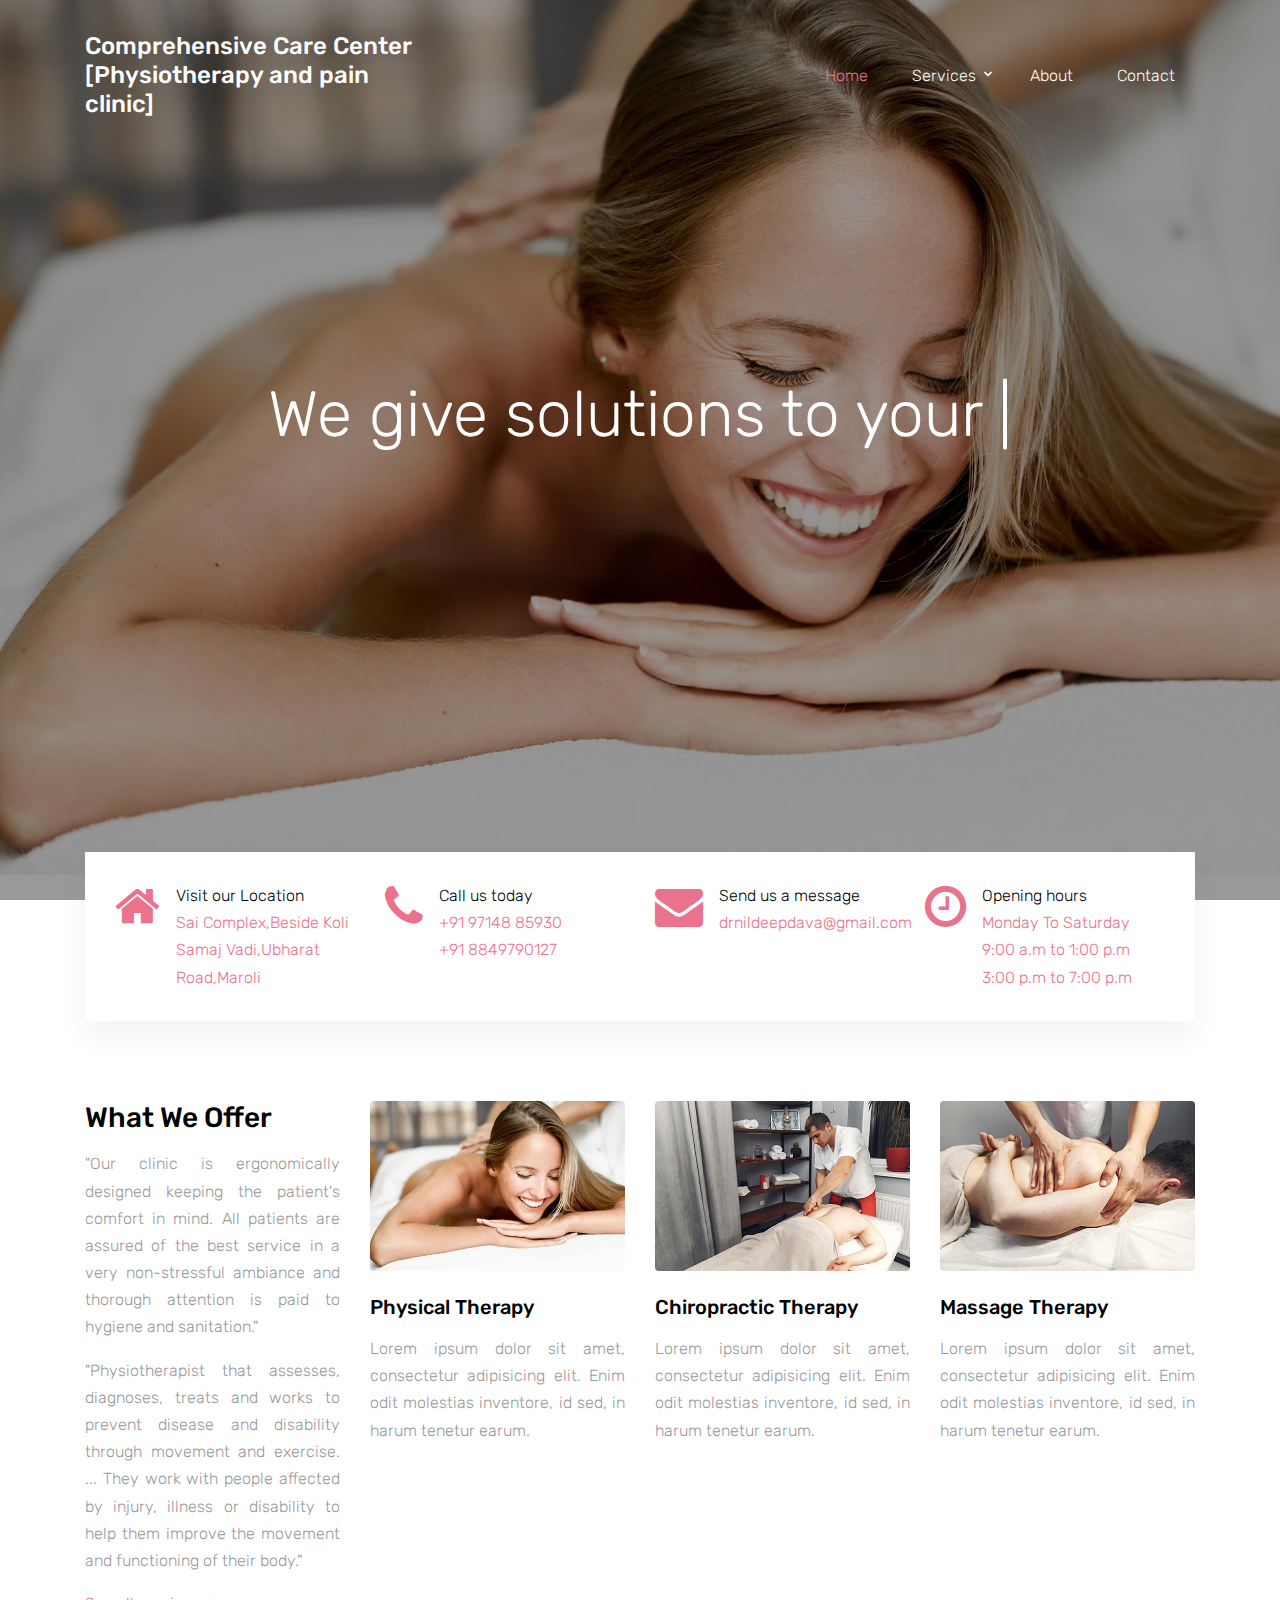
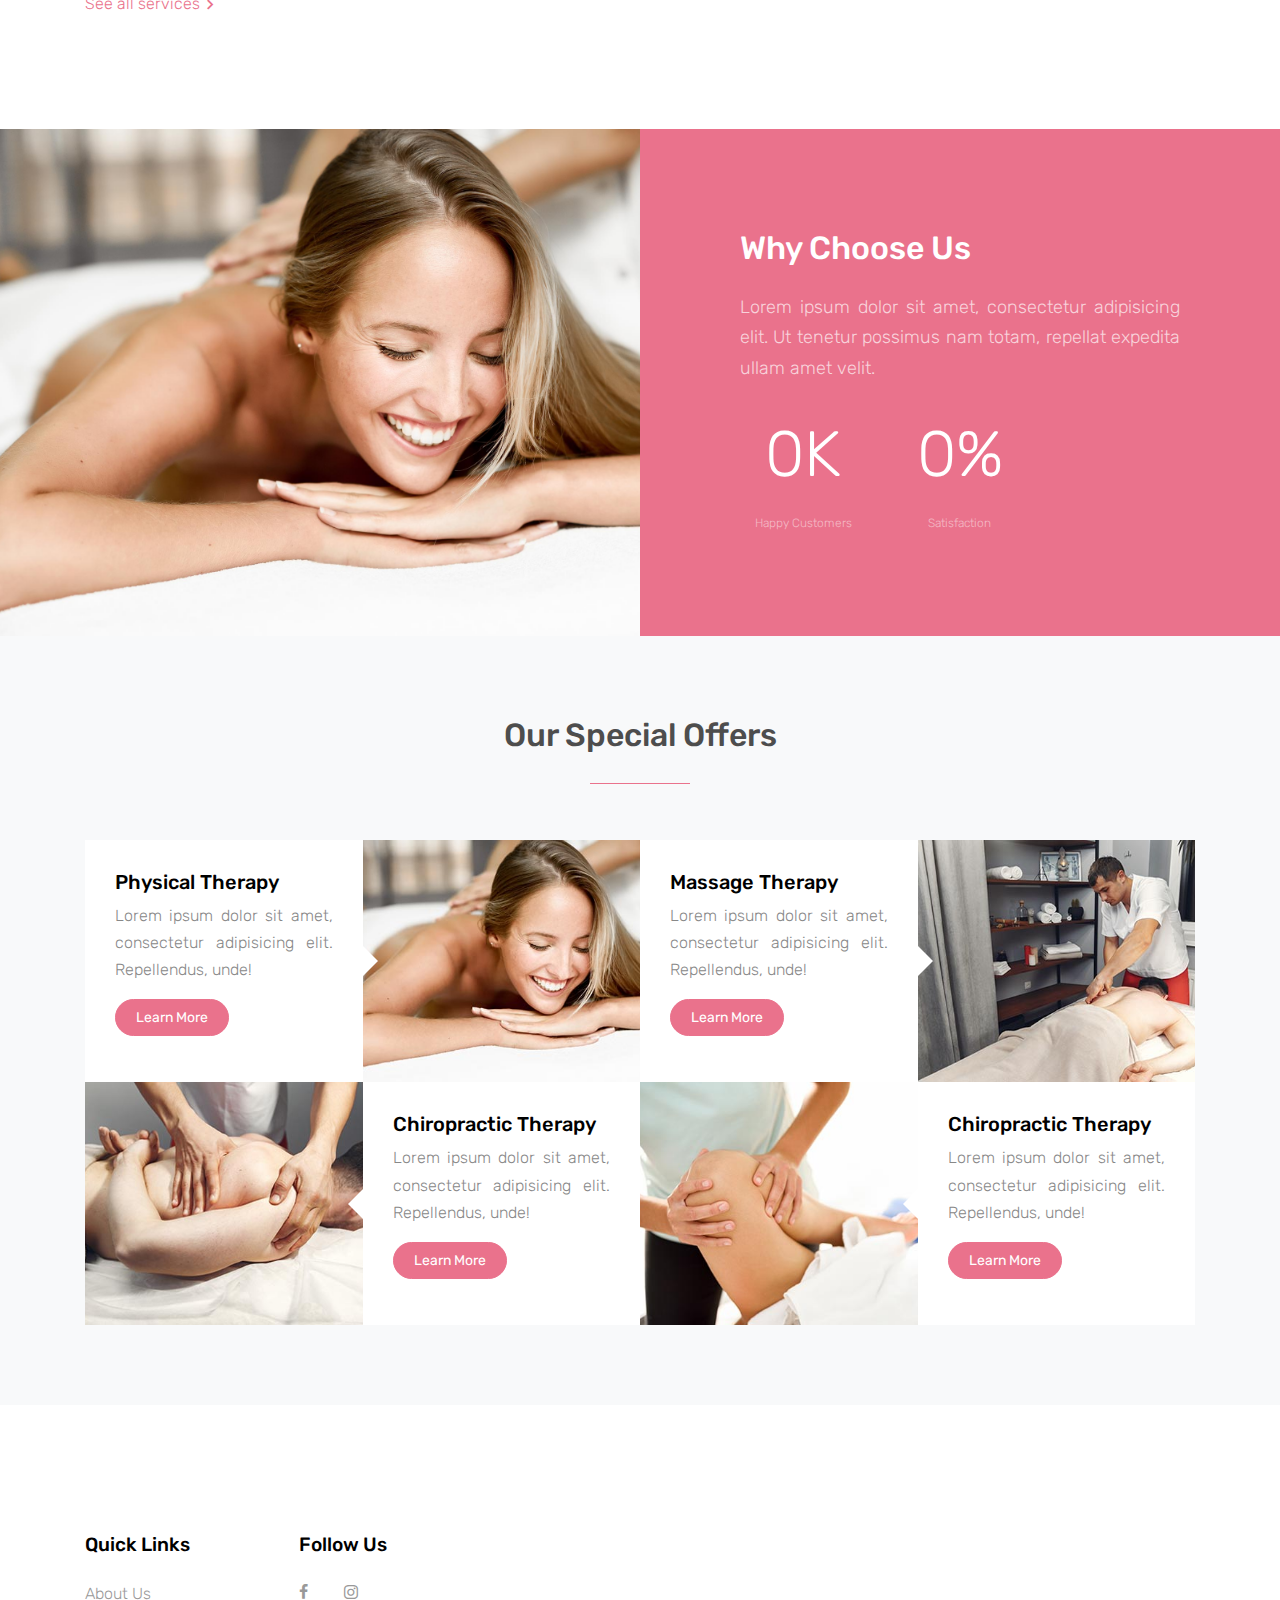
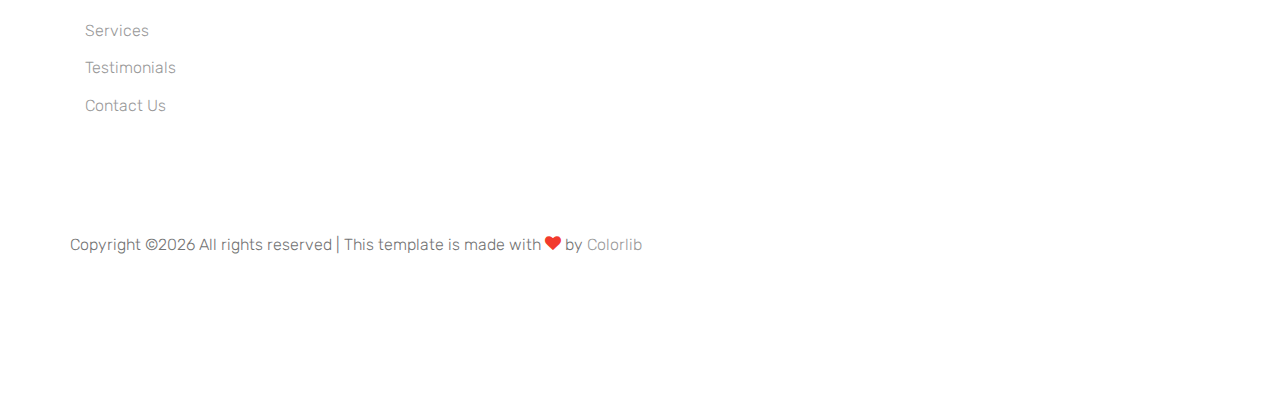
==== index.html @ fd0f9dcb "addcode" ====
<!DOCTYPE html>
<html lang="en">
  <head>
    <title>Comprehensive Care Center</title>
    <meta charset="utf-8">
    <meta name="viewport" content="width=device-width, initial-scale=1, shrink-to-fit=no">
  

    <link href="https://fonts.googleapis.com/css?family=Rubik:400,700" rel="stylesheet">

    <link rel="stylesheet" href="fonts/icomoon/style.css">

    <link rel="stylesheet" href="css/bootstrap.min.css">
    <link rel="stylesheet" href="css/magnific-popup.css">
    <link rel="stylesheet" href="css/jquery-ui.css">
    <link rel="stylesheet" href="css/owl.carousel.min.css">
    <link rel="stylesheet" href="css/owl.theme.default.min.css">

    <link rel="stylesheet" href="css/bootstrap-datepicker.css">

    <link rel="stylesheet" href="fonts/flaticon/font/flaticon.css">

    <link rel="stylesheet" href="css/aos.css">
    <link rel="stylesheet" href="css/rangeslider.css">

    <link rel="stylesheet" href="css/style.css">
    
  </head>
  <body>
  
  <div class="site-wrap">

    <div class="site-mobile-menu">
      <div class="site-mobile-menu-header">
        <div class="site-mobile-menu-close mt-3">
          <span class="icon-close2 js-menu-toggle"></span>
        </div>
      </div>
      <div class="site-mobile-menu-body"></div>
    </div>
    
    <header class="site-navbar" role="banner">

      <div class="container">
    
        <div class="row align-items-center">
          
          <div class="col-11 col-xl-4">

            <h1 class="mb-0 site-logo"> <a href="index.html" class="text-white mb-0" >Comprehensive Care Center [Physiotherapy and pain clinic]</a></h1>
          </div>
          <div class="col-12 col-md-8 d-none d-xl-block">
            <nav class="site-navigation position-relative text-right" role="navigation">

              <ul class="site-menu js-clone-nav mr-auto d-none d-lg-block">
                <li class="active"><a href="index.html"><span>Home</span></a></li>
                <li class="has-children">
                  <a href="services.html"><span>Services</span></a>
                  <ul class="dropdown arrow-top">
                    <li><a href="#">Physical Therapy</a></li>
                    <li><a href="#">Massage Therapy</a></li>
                    <li><a href="#">Chiropractic Therapy</a></li>
                    <li class="has-children">
                      <a href="#">Dropdown</a>
                      <ul class="dropdown">
                        <li><a href="#">Physical Therapy</a></li>
                        <li><a href="#">Massage Therapy</a></li>
                        <li><a href="#">Chiropractic Therapy</a></li>
                      </ul>
                    </li>
                  </ul>
                </li>
                <li><a href="about.html"><span>About</span></a></li>
                <li><a href="contact.html"><span>Contact</span></a></li>
              </ul>
            </nav>
          </div>


          <div class="d-inline-block d-xl-none ml-md-0 mr-auto py-3" style="position: relative; top: 3px;"><a href="#" class="site-menu-toggle js-menu-toggle text-white"><span class="icon-menu h3"></span></a></div>

          </div>

        </div>
      </div>
      
    </header>



  

<div class="site-blocks-cover overlay" style="background-image: url(images/hero_bg_1.jpg);" data-aos="fade" data-stellar-background-ratio="0.5">
      <div class="container">
        <div class="row align-items-center justify-content-center text-center">

          <div class="col-md-10">
            
            <div class="row justify-content-center mb-4">
              <div class="col-md-10 text-center">
                <h1 data-aos="fade-up" class="mb-5">We give solutions to your <span class="typed-words"></span></h1>
              </div>
            </div>

          </div>
        </div>
      </div>
    </div>  



    <div class="block-quick-info-2">
      <div class="container">
        <div class="block-quick-info-2-inner">
          <div class="row">
            <div class="col-sm-6 col-md-6 col-lg-3 mb-3 mb-lg-0">
              <div class="d-flex quick-info-2">
                <span class="icon icon-home mr-3"></span>
                <div class="text">
                  <strong class="d-block heading">Visit our Location</strong>
                 <span class="excerpt"><a href="https://www.google.com/maps/@21.0254006,72.8778471,17.97z">Sai Complex,Beside Koli Samaj Vadi,Ubharat Road,Maroli</a></span>
                </div>
              </div>
            </div>
            <div class="col-sm-6 col-md-6 col-lg-3 mb-3 mb-lg-0">
              <div class="d-flex quick-info-2">
                <span class="icon icon-phone mr-3"></span>
                <div class="text">
                  <strong class="d-block heading">Call us today</strong>
                  <span class="excerpt"><a href="#">+91 97148 85930</a></span><br/>
                  <span class="excerpt"><a href="#">+91 8849790127</a></span>
                </div>
              </div>
            </div>
            <div class="col-sm-6 col-md-6 col-lg-3 mb-3 mb-lg-0">
              <div class="d-flex quick-info-2">
                <span class="icon icon-envelope mr-3"></span>
                <div class="text">
                  <strong class="d-block heading">Send us a message</strong>
                  <span class="excerpt"><a href="#">drnildeepdava@gmail.com</a></span>
                  
                </div>
              </div>
            </div>
            <div class="col-sm-6 col-md-6 col-lg-3 mb-3 mb-lg-0">
              <div class="d-flex quick-info-2">
                <span class="icon icon-clock-o mr-3"></span>
                <div class="text">
                  <strong class="d-block heading">Opening hours</strong>
                  <div class="time_text" style="color:#ea728c">
                  <span>Monday To Saturday </span><br/>
                    <span>9:00 a.m to 1:00 p.m </span><br/>
                       <span >3:00 p.m to 7:00 p.m </span><br/>
                          </div>
                </div>
              </div>
            </div>
          </div>
        </div>
      </div>
    </div>

    <div class="block-services-1 py-5">
      <div class="container">
        <div class="row">
          <div class="mb-4 mb-lg-0 col-sm-6 col-md-6 col-lg-3">
            <h3 class="mb-3">What We Offer</h3>
            <p>"Our clinic is ergonomically designed keeping the patient's comfort in mind. All patients are assured of the best service in a very non-stressful ambiance and thorough attention is paid to hygiene and sanitation."</p>
           <p>"Physiotherapist that assesses, diagnoses, treats and works to prevent disease and disability through movement and exercise. ... They work with people affected by injury, illness or disability to help them improve the movement and functioning of their body."</p>
            <p><a href="services.html" class="d-inline-flex align-items-center block-service-1-more"><span>See all services</span> <span class="icon-keyboard_arrow_right icon"></span></a></p>
          </div>
          <div class="mb-4 mb-lg-0 col-sm-6 col-md-6 col-lg-3">
            <div class="block-service-1-card">
              <a href="#" class="thumbnail-link d-block mb-4"><img src="images/img_1.jpg" alt="Image" class="img-fluid"></a>
              <h3 class="block-service-1-heading mb-3">Physical Therapy</h3>
              <div class="block-service-1-excerpt"><p>Lorem ipsum dolor sit amet, consectetur adipisicing elit. Enim odit molestias inventore, id sed, in harum tenetur earum.</p></div>
              </div>
          </div>
          <div class="mb-4 mb-lg-0 col-sm-6 col-md-6 col-lg-3">
            <div class="block-service-1-card">
              <a href="#" class="thumbnail-link d-block mb-4"><img src="images/img_2.jpg" alt="Image" class="img-fluid"></a>
              <h3 class="block-service-1-heading mb-3">Chiropractic Therapy</h3>
              <div class="block-service-1-excerpt"><p>Lorem ipsum dolor sit amet, consectetur adipisicing elit. Enim odit molestias inventore, id sed, in harum tenetur earum.</p></div>
                  </div>
          </div>
          <div class="mb-4 mb-lg-0 col-sm-6 col-md-6 col-lg-3">
            <div class="block-service-1-card">
              <a href="#" class="thumbnail-link d-block mb-4"><img src="images/img_3.jpg" alt="Image" class="img-fluid"></a>
              <h3 class="block-service-1-heading mb-3">Massage Therapy</h3>
              <div class="block-service-1-excerpt"><p>Lorem ipsum dolor sit amet, consectetur adipisicing elit. Enim odit molestias inventore, id sed, in harum tenetur earum.</p></div>
               </div>
          </div>
          </div>      
         </div>
      </div>
    </div>

    <div class="block-half-content-1 d-block d-lg-flex mt-5">
      <div class="block-half-content-img" style="background-image: url('images/hero_bg_1.jpg')">
        
      </div>
      <div class="block-half-content-text bg-primary">
        <div class="block-half-content-text-inner">
          <h2 class="block-half-content-heading mb-4">Why Choose Us</h2>
          <div class="block-half-content-excerpt">
          <p class="lead">Lorem ipsum dolor sit amet, consectetur adipisicing elit. Ut tenetur possimus nam totam, repellat expedita ullam amet velit.</p>
          </div>
        </div>

        <div class="block-counter-1 section-counter">
          <div class="row">
            <div class="col-sm-4">
              <div class="counter">
                <div class="number-wrap">
                  <span class="block-counter-1-number" data-number="3">0</span><span class="append">K</span>
                </div>
                <span class="block-counter-1-caption">Happy Customers</span>
              </div>
            </div>

            <div class="col-sm-4">
              <div class="counter">
                <div class="number-wrap">
                  <span class="block-counter-1-number" data-number="100">0</span><span class="append">%</span>
                </div>
                <span class="block-counter-1-caption">Satisfaction</span>
              </div>
            </div>
          </div>
        </div>
      </div>
    </div>

    <div class="site-section bg-light">
      <div class="container">
        <div class="row mb-5">
          <div class="col-md-12 text-center">
            <h2 class="site-section-heading text-center font-secondary">Our Special Offers</h2>
          </div>
        </div>
      </div>
      <div class="container">
        <div class="d-block d-lg-flex">
          <div class="half-wrap d-block d-md-flex">
            <div class="half bg-white d-block d-md-flex arrow-right">
              <div class="text">
                <h2>Physical Therapy</h2>
                <p>Lorem ipsum dolor sit amet, consectetur adipisicing elit. Repellendus, unde!</p>
                <p><a href="course-details.html" class="btn btn-primary btn-sm btn-pill">Learn More</a></p>
              </div>
            </div>
            <div class="half bg-img img" style="background-image: url('images/img_1.jpg');"></div>
          </div>
          <div class="half-wrap d-block d-md-flex">
            <div class="half bg-white d-block d-md-flex arrow-right">
              <div class="text">
                <h2>Massage Therapy</h2>
                <p>Lorem ipsum dolor sit amet, consectetur adipisicing elit. Repellendus, unde!</p>
                <p><a href="course-details.html" class="btn btn-primary btn-sm btn-pill">Learn More</a></p>
              </div>
            </div>
            <div class="half bg-img img" style="background-image: url('images/img_2.jpg');"></div>
          </div>
        </div>

        <div class="d-block d-lg-flex">
            <div class="half-wrap d-block d-md-flex">
              <div class="half bg-white d-block d-md-flex arrow-left order-md-2">
                <div class="text">
                  <h2>Chiropractic Therapy</h2>
                  <p>Lorem ipsum dolor sit amet, consectetur adipisicing elit. Repellendus, unde!</p>
                  <p><a href="course-details.html" class="btn btn-primary btn-sm btn-pill">Learn More</a></p>
                </div>
              </div>
              <div class="half bg-img img" style="background-image: url('images/img_3.jpg');"></div>
            </div>
            <div class="half-wrap d-block d-md-flex">
              <div class="half bg-white  d-block d-md-flex arrow-left order-md-2">
                <div class="text">
                  <h2>Chiropractic Therapy</h2>
                  <p>Lorem ipsum dolor sit amet, consectetur adipisicing elit. Repellendus, unde!</p>
                  <p><a href="course-details.html" class="btn btn-primary btn-sm btn-pill">Learn More</a></p>
                </div>
              </div>
              <div class="half bg-img img" style="background-image: url('images/img_4.jpg');"></div>
            </div>
          </div>
      </div>
    </div>

   
          
    
    <footer class="site-footer">
      <div class="container">
        <div class="row">
          <div class="col-md-9">
            <div class="row">
              <div class="col-md-6 mb-5 mb-lg-0 col-lg-3">
                <h2 class="footer-heading mb-4">Quick Links</h2>
                <ul class="list-unstyled">
                
                  <li><a href="#">About Us</a></li>
                  <li><a href="#">Services</a></li>
                  <li><a href="#">Testimonials</a></li>
                  <li><a href="#">Contact Us</a></li>
                </ul>
              </div>
      
              <div class="col-md-6 mb-5 mb-lg-0 col-lg-3">
                <h2 class="footer-heading mb-4">Follow Us</h2>
                <a href="https://www.facebook.com/nil.dava.7" class="pl-0 pr-3"><span class="icon-facebook"></span></a>        
                <a href="https://www.instagram.com/physiotherapy_and_painclinic/?igshid=NDRkN2NkYzU=" class="pl-3 pr-3"><span class="icon-instagram"></span></a>
              </div>
            </div>
          </div>
  
        <div class="row pt-5 mt-5">
          <div class="col-12 text-md-center text-left">
            <p>
            <!-- Link back to Colorlib can't be removed. Template is licensed under CC BY 3.0. -->
            Copyright &copy;<script>document.write(new Date().getFullYear());</script> All rights reserved | This template is made with <i class="icon-heart text-danger" aria-hidden="true"></i> by <a href="https://colorlib.com" target="_blank" >Colorlib</a>
            <!-- Link back to Colorlib can't be removed. Template is licensed under CC BY 3.0. -->
            </p>
          </div>
        </div>
      </div>
    </footer>
  </div>

  <script src="js/jquery-3.3.1.min.js"></script>
  <script src="js/jquery-migrate-3.0.1.min.js"></script>
  <script src="js/jquery-ui.js"></script>
  <script src="js/popper.min.js"></script>
  <script src="js/bootstrap.min.js"></script>
  <script src="js/owl.carousel.min.js"></script>
  <script src="js/jquery.stellar.min.js"></script>
  <script src="js/jquery.countdown.min.js"></script>
  <script src="js/jquery.magnific-popup.min.js"></script>
  <script src="js/jquery.animateNumber.min.js"></script>
  <script src="js/jquery.waypoints.min.js"></script>

  <script src="js/bootstrap-datepicker.min.js"></script>
  <script src="js/aos.js"></script>
  <script src="js/rangeslider.min.js"></script>
  

  <script src="js/typed.js"></script>
            <script>
            var typed = new Typed('.typed-words', {
            strings: ["pain"," stress"," fatigue"],
            typeSpeed: 80,
            backSpeed: 80,
            backDelay: 4000,
            startDelay: 1000,
            loop: true,
            showCursor: true
            });
            </script>

  <script src="js/main.js"></script>
  
  </body>
</html>
---- fonts/icomoon/style.css ----
@font-face {
  font-family: 'icomoon';
  src:  url('fonts/icomoon.eot?10si43');
  src:  url('fonts/icomoon.eot?10si43#iefix') format('embedded-opentype'),
    url('fonts/icomoon.ttf?10si43') format('truetype'),
    url('fonts/icomoon.woff?10si43') format('woff'),
    url('fonts/icomoon.svg?10si43#icomoon') format('svg');
  font-weight: normal;
  font-style: normal;
}

[class^="icon-"], [class*=" icon-"] {
  /* use !important to prevent issues with browser extensions that change fonts */
  font-family: 'icomoon' !important;
  speak: none;
  font-style: normal;
  font-weight: normal;
  font-variant: normal;
  text-transform: none;
  line-height: 1;

  /* Better Font Rendering =========== */
  -webkit-font-smoothing: antialiased;
  -moz-osx-font-smoothing: grayscale;
}

.icon-asterisk:before {
  content: "\f069";
}
.icon-plus:before {
  content: "\f067";
}
.icon-question:before {
  content: "\f128";
}
.icon-minus:before {
  content: "\f068";
}
.icon-glass:before {
  content: "\f000";
}
.icon-music:before {
  content: "\f001";
}
.icon-search:before {
  content: "\f002";
}
.icon-envelope-o:before {
  content: "\f003";
}
.icon-heart:before {
  content: "\f004";
}
.icon-star:before {
  content: "\f005";
}
.icon-star-o:before {
  content: "\f006";
}
.icon-user:before {
  content: "\f007";
}
.icon-film:before {
  content: "\f008";
}
.icon-th-large:before {
  content: "\f009";
}
.icon-th:before {
  content: "\f00a";
}
.icon-th-list:before {
  content: "\f00b";
}
.icon-check:before {
  content: "\f00c";
}
.icon-close:before {
  content: "\f00d";
}
.icon-remove:before {
  content: "\f00d";
}
.icon-times:before {
  content: "\f00d";
}
.icon-search-plus:before {
  content: "\f00e";
}
.icon-search-minus:before {
  content: "\f010";
}
.icon-power-off:before {
  content: "\f011";
}
.icon-signal:before {
  content: "\f012";
}
.icon-cog:before {
  content: "\f013";
}
.icon-gear:before {
  content: "\f013";
}
.icon-trash-o:before {
  content: "\f014";
}
.icon-home:before {
  content: "\f015";
}
.icon-file-o:before {
  content: "\f016";
}
.icon-clock-o:before {
  content: "\f017";
}
.icon-road:before {
  content: "\f018";
}
.icon-download:before {
  content: "\f019";
}
.icon-arrow-circle-o-down:before {
  content: "\f01a";
}
.icon-arrow-circle-o-up:before {
  content: "\f01b";
}
.icon-inbox:before {
  content: "\f01c";
}
.icon-play-circle-o:before {
  content: "\f01d";
}
.icon-repeat:before {
  content: "\f01e";
}
.icon-rotate-right:before {
  content: "\f01e";
}
.icon-refresh:before {
  content: "\f021";
}
.icon-list-alt:before {
  content: "\f022";
}
.icon-lock:before {
  content: "\f023";
}
.icon-flag:before {
  content: "\f024";
}
.icon-headphones:before {
  content: "\f025";
}
.icon-volume-off:before {
  content: "\f026";
}
.icon-volume-down:before {
  content: "\f027";
}
.icon-volume-up:before {
  content: "\f028";
}
.icon-qrcode:before {
  content: "\f029";
}
.icon-barcode:before {
  content: "\f02a";
}
.icon-tag:before {
  content: "\f02b";
}
.icon-tags:before {
  content: "\f02c";
}
.icon-book:before {
  content: "\f02d";
}
.icon-bookmark:before {
  content: "\f02e";
}
.icon-print:before {
  content: "\f02f";
}
.icon-camera:before {
  content: "\f030";
}
.icon-font:before {
  content: "\f031";
}
.icon-bold:before {
  content: "\f032";
}
.icon-italic:before {
  content: "\f033";
}
.icon-text-height:before {
  content: "\f034";
}
.icon-text-width:before {
  content: "\f035";
}
.icon-align-left:before {
  content: "\f036";
}
.icon-align-center:before {
  content: "\f037";
}
.icon-align-right:before {
  content: "\f038";
}
.icon-align-justify:before {
  content: "\f039";
}
.icon-list:before {
  content: "\f03a";
}
.icon-dedent:before {
  content: "\f03b";
}
.icon-outdent:before {
  content: "\f03b";
}
.icon-indent:before {
  content: "\f03c";
}
.icon-video-camera:before {
  content: "\f03d";
}
.icon-image:before {
  content: "\f03e";
}
.icon-photo:before {
  content: "\f03e";
}
.icon-picture-o:before {
  content: "\f03e";
}
.icon-pencil:before {
  content: "\f040";
}
.icon-map-marker:before {
  content: "\f041";
}
.icon-adjust:before {
  content: "\f042";
}
.icon-tint:before {
  content: "\f043";
}
.icon-edit:before {
  content: "\f044";
}
.icon-pencil-square-o:before {
  content: "\f044";
}
.icon-share-square-o:before {
  content: "\f045";
}
.icon-check-square-o:before {
  content: "\f046";
}
.icon-arrows:before {
  content: "\f047";
}
.icon-step-backward:before {
  content: "\f048";
}
.icon-fast-backward:before {
  content: "\f049";
}
.icon-backward:before {
  content: "\f04a";
}
.icon-play:before {
  content: "\f04b";
}
.icon-pause:before {
  content: "\f04c";
}
.icon-stop:before {
  content: "\f04d";
}
.icon-forward:before {
  content: "\f04e";
}
.icon-fast-forward:before {
  content: "\f050";
}
.icon-step-forward:before {
  content: "\f051";
}
.icon-eject:before {
  content: "\f052";
}
.icon-chevron-left:before {
  content: "\f053";
}
.icon-chevron-right:before {
  content: "\f054";
}
.icon-plus-circle:before {
  content: "\f055";
}
.icon-minus-circle:before {
  content: "\f056";
}
.icon-times-circle:before {
  content: "\f057";
}
.icon-check-circle:before {
  content: "\f058";
}
.icon-question-circle:before {
  content: "\f059";
}
.icon-info-circle:before {
  content: "\f05a";
}
.icon-crosshairs:before {
  content: "\f05b";
}
.icon-times-circle-o:before {
  content: "\f05c";
}
.icon-check-circle-o:before {
  content: "\f05d";
}
.icon-ban:before {
  content: "\f05e";
}
.icon-arrow-left:before {
  content: "\f060";
}
.icon-arrow-right:before {
  content: "\f061";
}
.icon-arrow-up:before {
  content: "\f062";
}
.icon-arrow-down:before {
  content: "\f063";
}
.icon-mail-forward:before {
  content: "\f064";
}
.icon-share:before {
  content: "\f064";
}
.icon-expand:before {
  content: "\f065";
}
.icon-compress:before {
  content: "\f066";
}
.icon-exclamation-circle:before {
  content: "\f06a";
}
.icon-gift:before {
  content: "\f06b";
}
.icon-leaf:before {
  content: "\f06c";
}
.icon-fire:before {
  content: "\f06d";
}
.icon-eye:before {
  content: "\f06e";
}
.icon-eye-slash:before {
  content: "\f070";
}
.icon-exclamation-triangle:before {
  content: "\f071";
}
.icon-warning:before {
  content: "\f071";
}
.icon-plane:before {
  content: "\f072";
}
.icon-calendar:before {
  content: "\f073";
}
.icon-random:before {
  content: "\f074";
}
.icon-comment:before {
  content: "\f075";
}
.icon-magnet:before {
  content: "\f076";
}
.icon-chevron-up:before {
  content: "\f077";
}
.icon-chevron-down:before {
  content: "\f078";
}
.icon-retweet:before {
  content: "\f079";
}
.icon-shopping-cart:before {
  content: "\f07a";
}
.icon-folder:before {
  content: "\f07b";
}
.icon-folder-open:before {
  content: "\f07c";
}
.icon-arrows-v:before {
  content: "\f07d";
}
.icon-arrows-h:before {
  content: "\f07e";
}
.icon-bar-chart:before {
  content: "\f080";
}
.icon-bar-chart-o:before {
  content: "\f080";
}
.icon-twitter-square:before {
  content: "\f081";
}
.icon-facebook-square:before {
  content: "\f082";
}
.icon-camera-retro:before {
  content: "\f083";
}
.icon-key:before {
  content: "\f084";
}
.icon-cogs:before {
  content: "\f085";
}
.icon-gears:before {
  content: "\f085";
}
.icon-comments:before {
  content: "\f086";
}
.icon-thumbs-o-up:before {
  content: "\f087";
}
.icon-thumbs-o-down:before {
  content: "\f088";
}
.icon-star-half:before {
  content: "\f089";
}
.icon-heart-o:before {
  content: "\f08a";
}
.icon-sign-out:before {
  content: "\f08b";
}
.icon-linkedin-square:before {
  content: "\f08c";
}
.icon-thumb-tack:before {
  content: "\f08d";
}
.icon-external-link:before {
  content: "\f08e";
}
.icon-sign-in:before {
  content: "\f090";
}
.icon-trophy:before {
  content: "\f091";
}
.icon-github-square:before {
  content: "\f092";
}
.icon-upload:before {
  content: "\f093";
}
.icon-lemon-o:before {
  content: "\f094";
}
.icon-phone:before {
  content: "\f095";
}
.icon-square-o:before {
  content: "\f096";
}
.icon-bookmark-o:before {
  content: "\f097";
}
.icon-phone-square:before {
  content: "\f098";
}
.icon-twitter:before {
  content: "\f099";
}
.icon-facebook:before {
  content: "\f09a";
}
.icon-facebook-f:before {
  content: "\f09a";
}
.icon-github:before {
  content: "\f09b";
}
.icon-unlock:before {
  content: "\f09c";
}
.icon-credit-card:before {
  content: "\f09d";
}
.icon-feed:before {
  content: "\f09e";
}
.icon-rss:before {
  content: "\f09e";
}
.icon-hdd-o:before {
  content: "\f0a0";
}
.icon-bullhorn:before {
  content: "\f0a1";
}
.icon-bell-o:before {
  content: "\f0a2";
}
.icon-certificate:before {
  content: "\f0a3";
}
.icon-hand-o-right:before {
  content: "\f0a4";
}
.icon-hand-o-left:before {
  content: "\f0a5";
}
.icon-hand-o-up:before {
  content: "\f0a6";
}
.icon-hand-o-down:before {
  content: "\f0a7";
}
.icon-arrow-circle-left:before {
  content: "\f0a8";
}
.icon-arrow-circle-right:before {
  content: "\f0a9";
}
.icon-arrow-circle-up:before {
  content: "\f0aa";
}
.icon-arrow-circle-down:before {
  content: "\f0ab";
}
.icon-globe:before {
  content: "\f0ac";
}
.icon-wrench:before {
  content: "\f0ad";
}
.icon-tasks:before {
  content: "\f0ae";
}
.icon-filter:before {
  content: "\f0b0";
}
.icon-briefcase:before {
  content: "\f0b1";
}
.icon-arrows-alt:before {
  content: "\f0b2";
}
.icon-group:before {
  content: "\f0c0";
}
.icon-users:before {
  content: "\f0c0";
}
.icon-chain:before {
  content: "\f0c1";
}
.icon-link:before {
  content: "\f0c1";
}
.icon-cloud:before {
  content: "\f0c2";
}
.icon-flask:before {
  content: "\f0c3";
}
.icon-cut:before {
  content: "\f0c4";
}
.icon-scissors:before {
  content: "\f0c4";
}
.icon-copy:before {
  content: "\f0c5";
}
.icon-files-o:before {
  content: "\f0c5";
}
.icon-paperclip:before {
  content: "\f0c6";
}
.icon-floppy-o:before {
  content: "\f0c7";
}
.icon-save:before {
  content: "\f0c7";
}
.icon-square:before {
  content: "\f0c8";
}
.icon-bars:before {
  content: "\f0c9";
}
.icon-navicon:before {
  content: "\f0c9";
}
.icon-reorder:before {
  content: "\f0c9";
}
.icon-list-ul:before {
  content: "\f0ca";
}
.icon-list-ol:before {
  content: "\f0cb";
}
.icon-strikethrough:before {
  content: "\f0cc";
}
.icon-underline:before {
  content: "\f0cd";
}
.icon-table:before {
  content: "\f0ce";
}
.icon-magic:before {
  content: "\f0d0";
}
.icon-truck:before {
  content: "\f0d1";
}
.icon-pinterest:before {
  content: "\f0d2";
}
.icon-pinterest-square:before {
  content: "\f0d3";
}
.icon-google-plus-square:before {
  content: "\f0d4";
}
.icon-google-plus:before {
  content: "\f0d5";
}
.icon-money:before {
  content: "\f0d6";
}
.icon-caret-down:before {
  content: "\f0d7";
}
.icon-caret-up:before {
  content: "\f0d8";
}
.icon-caret-left:before {
  content: "\f0d9";
}
.icon-caret-right:before {
  content: "\f0da";
}
.icon-columns:before {
  content: "\f0db";
}
.icon-sort:before {
  content: "\f0dc";
}
.icon-unsorted:before {
  content: "\f0dc";
}
.icon-sort-desc:before {
  content: "\f0dd";
}
.icon-sort-down:before {
  content: "\f0dd";
}
.icon-sort-asc:before {
  content: "\f0de";
}
.icon-sort-up:before {
  content: "\f0de";
}
.icon-envelope:before {
  content: "\f0e0";
}
.icon-linkedin:before {
  content: "\f0e1";
}
.icon-rotate-left:before {
  content: "\f0e2";
}
.icon-undo:before {
  content: "\f0e2";
}
.icon-gavel:before {
  content: "\f0e3";
}
.icon-legal:before {
  content: "\f0e3";
}
.icon-dashboard:before {
  content: "\f0e4";
}
.icon-tachometer:before {
  content: "\f0e4";
}
.icon-comment-o:before {
  content: "\f0e5";
}
.icon-comments-o:before {
  content: "\f0e6";
}
.icon-bolt:before {
  content: "\f0e7";
}
.icon-flash:before {
  content: "\f0e7";
}
.icon-sitemap:before {
  content: "\f0e8";
}
.icon-umbrella:before {
  content: "\f0e9";
}
.icon-clipboard:before {
  content: "\f0ea";
}
.icon-paste:before {
  content: "\f0ea";
}
.icon-lightbulb-o:before {
  content: "\f0eb";
}
.icon-exchange:before {
  content: "\f0ec";
}
.icon-cloud-download:before {
  content: "\f0ed";
}
.icon-cloud-upload:before {
  content: "\f0ee";
}
.icon-user-md:before {
  content: "\f0f0";
}
.icon-stethoscope:before {
  content: "\f0f1";
}
.icon-suitcase:before {
  content: "\f0f2";
}
.icon-bell:before {
  content: "\f0f3";
}
.icon-coffee:before {
  content: "\f0f4";
}
.icon-cutlery:before {
  content: "\f0f5";
}
.icon-file-text-o:before {
  content: "\f0f6";
}
.icon-building-o:before {
  content: "\f0f7";
}
.icon-hospital-o:before {
  content: "\f0f8";
}
.icon-ambulance:before {
  content: "\f0f9";
}
.icon-medkit:before {
  content: "\f0fa";
}
.icon-fighter-jet:before {
  content: "\f0fb";
}
.icon-beer:before {
  content: "\f0fc";
}
.icon-h-square:before {
  content: "\f0fd";
}
.icon-plus-square:before {
  content: "\f0fe";
}
.icon-angle-double-left:before {
  content: "\f100";
}
.icon-angle-double-right:before {
  content: "\f101";
}
.icon-angle-double-up:before {
  content: "\f102";
}
.icon-angle-double-down:before {
  content: "\f103";
}
.icon-angle-left:before {
  content: "\f104";
}
.icon-angle-right:before {
  content: "\f105";
}
.icon-angle-up:before {
  content: "\f106";
}
.icon-angle-down:before {
  content: "\f107";
}
.icon-desktop:before {
  content: "\f108";
}
.icon-laptop:before {
  content: "\f109";
}
.icon-tablet:before {
  content: "\f10a";
}
.icon-mobile:before {
  content: "\f10b";
}
.icon-mobile-phone:before {
  content: "\f10b";
}
.icon-circle-o:before {
  content: "\f10c";
}
.icon-quote-left:before {
  content: "\f10d";
}
.icon-quote-right:before {
  content: "\f10e";
}
.icon-spinner:before {
  content: "\f110";
}
.icon-circle:before {
  content: "\f111";
}
.icon-mail-reply:before {
  content: "\f112";
}
.icon-reply:before {
  content: "\f112";
}
.icon-github-alt:before {
  content: "\f113";
}
.icon-folder-o:before {
  content: "\f114";
}
.icon-folder-open-o:before {
  content: "\f115";
}
.icon-smile-o:before {
  content: "\f118";
}
.icon-frown-o:before {
  content: "\f119";
}
.icon-meh-o:before {
  content: "\f11a";
}
.icon-gamepad:before {
  content: "\f11b";
}
.icon-keyboard-o:before {
  content: "\f11c";
}
.icon-flag-o:before {
  content: "\f11d";
}
.icon-flag-checkered:before {
  content: "\f11e";
}
.icon-terminal:before {
  content: "\f120";
}
.icon-code:before {
  content: "\f121";
}
.icon-mail-reply-all:before {
  content: "\f122";
}
.icon-reply-all:before {
  content: "\f122";
}
.icon-star-half-empty:before {
  content: "\f123";
}
.icon-star-half-full:before {
  content: "\f123";
}
.icon-star-half-o:before {
  content: "\f123";
}
.icon-location-arrow:before {
  content: "\f124";
}
.icon-crop:before {
  content: "\f125";
}
.icon-code-fork:before {
  content: "\f126";
}
.icon-chain-broken:before {
  content: "\f127";
}
.icon-unlink:before {
  content: "\f127";
}
.icon-info:before {
  content: "\f129";
}
.icon-exclamation:before {
  content: "\f12a";
}
.icon-superscript:before {
  content: "\f12b";
}
.icon-subscript:before {
  content: "\f12c";
}
.icon-eraser:before {
  content: "\f12d";
}
.icon-puzzle-piece:before {
  content: "\f12e";
}
.icon-microphone:before {
  content: "\f130";
}
.icon-microphone-slash:before {
  content: "\f131";
}
.icon-shield:before {
  content: "\f132";
}
.icon-calendar-o:before {
  content: "\f133";
}
.icon-fire-extinguisher:before {
  content: "\f134";
}
.icon-rocket:before {
  content: "\f135";
}
.icon-maxcdn:before {
  content: "\f136";
}
.icon-chevron-circle-left:before {
  content: "\f137";
}
.icon-chevron-circle-right:before {
  content: "\f138";
}
.icon-chevron-circle-up:before {
  content: "\f139";
}
.icon-chevron-circle-down:before {
  content: "\f13a";
}
.icon-html5:before {
  content: "\f13b";
}
.icon-css3:before {
  content: "\f13c";
}
.icon-anchor:before {
  content: "\f13d";
}
.icon-unlock-alt:before {
  content: "\f13e";
}
.icon-bullseye:before {
  content: "\f140";
}
.icon-ellipsis-h:before {
  content: "\f141";
}
.icon-ellipsis-v:before {
  content: "\f142";
}
.icon-rss-square:before {
  content: "\f143";
}
.icon-play-circle:before {
  content: "\f144";
}
.icon-ticket:before {
  content: "\f145";
}
.icon-minus-square:before {
  content: "\f146";
}
.icon-minus-square-o:before {
  content: "\f147";
}
.icon-level-up:before {
  content: "\f148";
}
.icon-level-down:before {
  content: "\f149";
}
.icon-check-square:before {
  content: "\f14a";
}
.icon-pencil-square:before {
  content: "\f14b";
}
.icon-external-link-square:before {
  content: "\f14c";
}
.icon-share-square:before {
  content: "\f14d";
}
.icon-compass:before {
  content: "\f14e";
}
.icon-caret-square-o-down:before {
  content: "\f150";
}
.icon-toggle-down:before {
  content: "\f150";
}
.icon-caret-square-o-up:before {
  content: "\f151";
}
.icon-toggle-up:before {
  content: "\f151";
}
.icon-caret-square-o-right:before {
  content: "\f152";
}
.icon-toggle-right:before {
  content: "\f152";
}
.icon-eur:before {
  content: "\f153";
}
.icon-euro:before {
  content: "\f153";
}
.icon-gbp:before {
  content: "\f154";
}
.icon-dollar:before {
  content: "\f155";
}
.icon-usd:before {
  content: "\f155";
}
.icon-inr:before {
  content: "\f156";
}
.icon-rupee:before {
  content: "\f156";
}
.icon-cny:before {
  content: "\f157";
}
.icon-jpy:before {
  content: "\f157";
}
.icon-rmb:before {
  content: "\f157";
}
.icon-yen:before {
  content: "\f157";
}
.icon-rouble:before {
  content: "\f158";
}
.icon-rub:before {
  content: "\f158";
}
.icon-ruble:before {
  content: "\f158";
}
.icon-krw:before {
  content: "\f159";
}
.icon-won:before {
  content: "\f159";
}
.icon-bitcoin:before {
  content: "\f15a";
}
.icon-btc:before {
  content: "\f15a";
}
.icon-file:before {
  content: "\f15b";
}
.icon-file-text:before {
  content: "\f15c";
}
.icon-sort-alpha-asc:before {
  content: "\f15d";
}
.icon-sort-alpha-desc:before {
  content: "\f15e";
}
.icon-sort-amount-asc:before {
  content: "\f160";
}
.icon-sort-amount-desc:before {
  content: "\f161";
}
.icon-sort-numeric-asc:before {
  content: "\f162";
}
.icon-sort-numeric-desc:before {
  content: "\f163";
}
.icon-thumbs-up:before {
  content: "\f164";
}
.icon-thumbs-down:before {
  content: "\f165";
}
.icon-youtube-square:before {
  content: "\f166";
}
.icon-youtube:before {
  content: "\f167";
}
.icon-xing:before {
  content: "\f168";
}
.icon-xing-square:before {
  content: "\f169";
}
.icon-youtube-play:before {
  content: "\f16a";
}
.icon-dropbox:before {
  content: "\f16b";
}
.icon-stack-overflow:before {
  content: "\f16c";
}
.icon-instagram:before {
  content: "\f16d";
}
.icon-flickr:before {
  content: "\f16e";
}
.icon-adn:before {
  content: "\f170";
}
.icon-bitbucket:before {
  content: "\f171";
}
.icon-bitbucket-square:before {
  content: "\f172";
}
.icon-tumblr:before {
  content: "\f173";
}
.icon-tumblr-square:before {
  content: "\f174";
}
.icon-long-arrow-down:before {
  content: "\f175";
}
.icon-long-arrow-up:before {
  content: "\f176";
}
.icon-long-arrow-left:before {
  content: "\f177";
}
.icon-long-arrow-right:before {
  content: "\f178";
}
.icon-apple:before {
  content: "\f179";
}
.icon-windows:before {
  content: "\f17a";
}
.icon-android:before {
  content: "\f17b";
}
.icon-linux:before {
  content: "\f17c";
}
.icon-dribbble:before {
  content: "\f17d";
}
.icon-skype:before {
  content: "\f17e";
}
.icon-foursquare:before {
  content: "\f180";
}
.icon-trello:before {
  content: "\f181";
}
.icon-female:before {
  content: "\f182";
}
.icon-male:before {
  content: "\f183";
}
.icon-gittip:before {
  content: "\f184";
}
.icon-gratipay:before {
  content: "\f184";
}
.icon-sun-o:before {
  content: "\f185";
}
.icon-moon-o:before {
  content: "\f186";
}
.icon-archive:before {
  content: "\f187";
}
.icon-bug:before {
  content: "\f188";
}
.icon-vk:before {
  content: "\f189";
}
.icon-weibo:before {
  content: "\f18a";
}
.icon-renren:before {
  content: "\f18b";
}
.icon-pagelines:before {
  content: "\f18c";
}
.icon-stack-exchange:before {
  content: "\f18d";
}
.icon-arrow-circle-o-right:before {
  content: "\f18e";
}
.icon-arrow-circle-o-left:before {
  content: "\f190";
}
.icon-caret-square-o-left:before {
  content: "\f191";
}
.icon-toggle-left:before {
  content: "\f191";
}
.icon-dot-circle-o:before {
  content: "\f192";
}
.icon-wheelchair:before {
  content: "\f193";
}
.icon-vimeo-square:before {
  content: "\f194";
}
.icon-try:before {
  content: "\f195";
}
.icon-turkish-lira:before {
  content: "\f195";
}
.icon-plus-square-o:before {
  content: "\f196";
}
.icon-space-shuttle:before {
  content: "\f197";
}
.icon-slack:before {
  content: "\f198";
}
.icon-envelope-square:before {
  content: "\f199";
}
.icon-wordpress:before {
  content: "\f19a";
}
.icon-openid:before {
  content: "\f19b";
}
.icon-bank:before {
  content: "\f19c";
}
.icon-institution:before {
  content: "\f19c";
}
.icon-university:before {
  content: "\f19c";
}
.icon-graduation-cap:before {
  content: "\f19d";
}
.icon-mortar-board:before {
  content: "\f19d";
}
.icon-yahoo:before {
  content: "\f19e";
}
.icon-google:before {
  content: "\f1a0";
}
.icon-reddit:before {
  content: "\f1a1";
}
.icon-reddit-square:before {
  content: "\f1a2";
}
.icon-stumbleupon-circle:before {
  content: "\f1a3";
}
.icon-stumbleupon:before {
  content: "\f1a4";
}
.icon-delicious:before {
  content: "\f1a5";
}
.icon-digg:before {
  content: "\f1a6";
}
.icon-pied-piper-pp:before {
  content: "\f1a7";
}
.icon-pied-piper-alt:before {
  content: "\f1a8";
}
.icon-drupal:before {
  content: "\f1a9";
}
.icon-joomla:before {
  content: "\f1aa";
}
.icon-language:before {
  content: "\f1ab";
}
.icon-fax:before {
  content: "\f1ac";
}
.icon-building:before {
  content: "\f1ad";
}
.icon-child:before {
  content: "\f1ae";
}
.icon-paw:before {
  content: "\f1b0";
}
.icon-spoon:before {
  content: "\f1b1";
}
.icon-cube:before {
  content: "\f1b2";
}
.icon-cubes:before {
  content: "\f1b3";
}
.icon-behance:before {
  content: "\f1b4";
}
.icon-behance-square:before {
  content: "\f1b5";
}
.icon-steam:before {
  content: "\f1b6";
}
.icon-steam-square:before {
  content: "\f1b7";
}
.icon-recycle:before {
  content: "\f1b8";
}
.icon-automobile:before {
  content: "\f1b9";
}
.icon-car:before {
  content: "\f1b9";
}
.icon-cab:before {
  content: "\f1ba";
}
.icon-taxi:before {
  content: "\f1ba";
}
.icon-tree:before {
  content: "\f1bb";
}
.icon-spotify:before {
  content: "\f1bc";
}
.icon-deviantart:before {
  content: "\f1bd";
}
.icon-soundcloud:before {
  content: "\f1be";
}
.icon-database:before {
  content: "\f1c0";
}
.icon-file-pdf-o:before {
  content: "\f1c1";
}
.icon-file-word-o:before {
  content: "\f1c2";
}
.icon-file-excel-o:before {
  content: "\f1c3";
}
.icon-file-powerpoint-o:before {
  content: "\f1c4";
}
.icon-file-image-o:before {
  content: "\f1c5";
}
.icon-file-photo-o:before {
  content: "\f1c5";
}
.icon-file-picture-o:before {
  content: "\f1c5";
}
.icon-file-archive-o:before {
  content: "\f1c6";
}
.icon-file-zip-o:before {
  content: "\f1c6";
}
.icon-file-audio-o:before {
  content: "\f1c7";
}
.icon-file-sound-o:before {
  content: "\f1c7";
}
.icon-file-movie-o:before {
  content: "\f1c8";
}
.icon-file-video-o:before {
  content: "\f1c8";
}
.icon-file-code-o:before {
  content: "\f1c9";
}
.icon-vine:before {
  content: "\f1ca";
}
.icon-codepen:before {
  content: "\f1cb";
}
.icon-jsfiddle:before {
  content: "\f1cc";
}
.icon-life-bouy:before {
  content: "\f1cd";
}
.icon-life-buoy:before {
  content: "\f1cd";
}
.icon-life-ring:before {
  content: "\f1cd";
}
.icon-life-saver:before {
  content: "\f1cd";
}
.icon-support:before {
  content: "\f1cd";
}
.icon-circle-o-notch:before {
  content: "\f1ce";
}
.icon-ra:before {
  content: "\f1d0";
}
.icon-rebel:before {
  content: "\f1d0";
}
.icon-resistance:before {
  content: "\f1d0";
}
.icon-empire:before {
  content: "\f1d1";
}
.icon-ge:before {
  content: "\f1d1";
}
.icon-git-square:before {
  content: "\f1d2";
}
.icon-git:before {
  content: "\f1d3";
}
.icon-hacker-news:before {
  content: "\f1d4";
}
.icon-y-combinator-square:before {
  content: "\f1d4";
}
.icon-yc-square:before {
  content: "\f1d4";
}
.icon-tencent-weibo:before {
  content: "\f1d5";
}
.icon-qq:before {
  content: "\f1d6";
}
.icon-wechat:before {
  content: "\f1d7";
}
.icon-weixin:before {
  content: "\f1d7";
}
.icon-paper-plane:before {
  content: "\f1d8";
}
.icon-send:before {
  content: "\f1d8";
}
.icon-paper-plane-o:before {
  content: "\f1d9";
}
.icon-send-o:before {
  content: "\f1d9";
}
.icon-history:before {
  content: "\f1da";
}
.icon-circle-thin:before {
  content: "\f1db";
}
.icon-header:before {
  content: "\f1dc";
}
.icon-paragraph:before {
  content: "\f1dd";
}
.icon-sliders:before {
  content: "\f1de";
}
.icon-share-alt:before {
  content: "\f1e0";
}
.icon-share-alt-square:before {
  content: "\f1e1";
}
.icon-bomb:before {
  content: "\f1e2";
}
.icon-futbol-o:before {
  content: "\f1e3";
}
.icon-soccer-ball-o:before {
  content: "\f1e3";
}
.icon-tty:before {
  content: "\f1e4";
}
.icon-binoculars:before {
  content: "\f1e5";
}
.icon-plug:before {
  content: "\f1e6";
}
.icon-slideshare:before {
  content: "\f1e7";
}
.icon-twitch:before {
  content: "\f1e8";
}
.icon-yelp:before {
  content: "\f1e9";
}
.icon-newspaper-o:before {
  content: "\f1ea";
}
.icon-wifi:before {
  content: "\f1eb";
}
.icon-calculator:before {
  content: "\f1ec";
}
.icon-paypal:before {
  content: "\f1ed";
}
.icon-google-wallet:before {
  content: "\f1ee";
}
.icon-cc-visa:before {
  content: "\f1f0";
}
.icon-cc-mastercard:before {
  content: "\f1f1";
}
.icon-cc-discover:before {
  content: "\f1f2";
}
.icon-cc-amex:before {
  content: "\f1f3";
}
.icon-cc-paypal:before {
  content: "\f1f4";
}
.icon-cc-stripe:before {
  content: "\f1f5";
}
.icon-bell-slash:before {
  content: "\f1f6";
}
.icon-bell-slash-o:before {
  content: "\f1f7";
}
.icon-trash:before {
  content: "\f1f8";
}
.icon-copyright:before {
  content: "\f1f9";
}
.icon-at:before {
  content: "\f1fa";
}
.icon-eyedropper:before {
  content: "\f1fb";
}
.icon-paint-brush:before {
  content: "\f1fc";
}
.icon-birthday-cake:before {
  content: "\f1fd";
}
.icon-area-chart:before {
  content: "\f1fe";
}
.icon-pie-chart:before {
  content: "\f200";
}
.icon-line-chart:before {
  content: "\f201";
}
.icon-lastfm:before {
  content: "\f202";
}
.icon-lastfm-square:before {
  content: "\f203";
}
.icon-toggle-off:before {
  content: "\f204";
}
.icon-toggle-on:before {
  content: "\f205";
}
.icon-bicycle:before {
  content: "\f206";
}
.icon-bus:before {
  content: "\f207";
}
.icon-ioxhost:before {
  content: "\f208";
}
.icon-angellist:before {
  content: "\f209";
}
.icon-cc:before {
  content: "\f20a";
}
.icon-ils:before {
  content: "\f20b";
}
.icon-shekel:before {
  content: "\f20b";
}
.icon-sheqel:before {
  content: "\f20b";
}
.icon-meanpath:before {
  content: "\f20c";
}
.icon-buysellads:before {
  content: "\f20d";
}
.icon-connectdevelop:before {
  content: "\f20e";
}
.icon-dashcube:before {
  content: "\f210";
}
.icon-forumbee:before {
  content: "\f211";
}
.icon-leanpub:before {
  content: "\f212";
}
.icon-sellsy:before {
  content: "\f213";
}
.icon-shirtsinbulk:before {
  content: "\f214";
}
.icon-simplybuilt:before {
  content: "\f215";
}
.icon-skyatlas:before {
  content: "\f216";
}
.icon-cart-plus:before {
  content: "\f217";
}
.icon-cart-arrow-down:before {
  content: "\f218";
}
.icon-diamond:before {
  content: "\f219";
}
.icon-ship:before {
  content: "\f21a";
}
.icon-user-secret:before {
  content: "\f21b";
}
.icon-motorcycle:before {
  content: "\f21c";
}
.icon-street-view:before {
  content: "\f21d";
}
.icon-heartbeat:before {
  content: "\f21e";
}
.icon-venus:before {
  content: "\f221";
}
.icon-mars:before {
  content: "\f222";
}
.icon-mercury:before {
  content: "\f223";
}
.icon-intersex:before {
  content: "\f224";
}
.icon-transgender:before {
  content: "\f224";
}
.icon-transgender-alt:before {
  content: "\f225";
}
.icon-venus-double:before {
  content: "\f226";
}
.icon-mars-double:before {
  content: "\f227";
}
.icon-venus-mars:before {
  content: "\f228";
}
.icon-mars-stroke:before {
  content: "\f229";
}
.icon-mars-stroke-v:before {
  content: "\f22a";
}
.icon-mars-stroke-h:before {
  content: "\f22b";
}
.icon-neuter:before {
  content: "\f22c";
}
.icon-genderless:before {
  content: "\f22d";
}
.icon-facebook-official:before {
  content: "\f230";
}
.icon-pinterest-p:before {
  content: "\f231";
}
.icon-whatsapp:before {
  content: "\f232";
}
.icon-server:before {
  content: "\f233";
}
.icon-user-plus:before {
  content: "\f234";
}
.icon-user-times:before {
  content: "\f235";
}
.icon-bed:before {
  content: "\f236";
}
.icon-hotel:before {
  content: "\f236";
}
.icon-viacoin:before {
  content: "\f237";
}
.icon-train:before {
  content: "\f238";
}
.icon-subway:before {
  content: "\f239";
}
.icon-medium:before {
  content: "\f23a";
}
.icon-y-combinator:before {
  content: "\f23b";
}
.icon-yc:before {
  content: "\f23b";
}
.icon-optin-monster:before {
  content: "\f23c";
}
.icon-opencart:before {
  content: "\f23d";
}
.icon-expeditedssl:before {
  content: "\f23e";
}
.icon-battery:before {
  content: "\f240";
}
.icon-battery-4:before {
  content: "\f240";
}
.icon-battery-full:before {
  content: "\f240";
}
.icon-battery-3:before {
  content: "\f241";
}
.icon-battery-three-quarters:before {
  content: "\f241";
}
.icon-battery-2:before {
  content: "\f242";
}
.icon-battery-half:before {
  content: "\f242";
}
.icon-battery-1:before {
  content: "\f243";
}
.icon-battery-quarter:before {
  content: "\f243";
}
.icon-battery-0:before {
  content: "\f244";
}
.icon-battery-empty:before {
  content: "\f244";
}
.icon-mouse-pointer:before {
  content: "\f245";
}
.icon-i-cursor:before {
  content: "\f246";
}
.icon-object-group:before {
  content: "\f247";
}
.icon-object-ungroup:before {
  content: "\f248";
}
.icon-sticky-note:before {
  content: "\f249";
}
.icon-sticky-note-o:before {
  content: "\f24a";
}
.icon-cc-jcb:before {
  content: "\f24b";
}
.icon-cc-diners-club:before {
  content: "\f24c";
}
.icon-clone:before {
  content: "\f24d";
}
.icon-balance-scale:before {
  content: "\f24e";
}
.icon-hourglass-o:before {
  content: "\f250";
}
.icon-hourglass-1:before {
  content: "\f251";
}
.icon-hourglass-start:before {
  content: "\f251";
}
.icon-hourglass-2:before {
  content: "\f252";
}
.icon-hourglass-half:before {
  content: "\f252";
}
.icon-hourglass-3:before {
  content: "\f253";
}
.icon-hourglass-end:before {
  content: "\f253";
}
.icon-hourglass:before {
  content: "\f254";
}
.icon-hand-grab-o:before {
  content: "\f255";
}
.icon-hand-rock-o:before {
  content: "\f255";
}
.icon-hand-paper-o:before {
  content: "\f256";
}
.icon-hand-stop-o:before {
  content: "\f256";
}
.icon-hand-scissors-o:before {
  content: "\f257";
}
.icon-hand-lizard-o:before {
  content: "\f258";
}
.icon-hand-spock-o:before {
  content: "\f259";
}
.icon-hand-pointer-o:before {
  content: "\f25a";
}
.icon-hand-peace-o:before {
  content: "\f25b";
}
.icon-trademark:before {
  content: "\f25c";
}
.icon-registered:before {
  content: "\f25d";
}
.icon-creative-commons:before {
  content: "\f25e";
}
.icon-gg:before {
  content: "\f260";
}
.icon-gg-circle:before {
  content: "\f261";
}
.icon-tripadvisor:before {
  content: "\f262";
}
.icon-odnoklassniki:before {
  content: "\f263";
}
.icon-odnoklassniki-square:before {
  content: "\f264";
}
.icon-get-pocket:before {
  content: "\f265";
}
.icon-wikipedia-w:before {
  content: "\f266";
}
.icon-safari:before {
  content: "\f267";
}
.icon-chrome:before {
  content: "\f268";
}
.icon-firefox:before {
  content: "\f269";
}
.icon-opera:before {
  content: "\f26a";
}
.icon-internet-explorer:before {
  content: "\f26b";
}
.icon-television:before {
  content: "\f26c";
}
.icon-tv:before {
  content: "\f26c";
}
.icon-contao:before {
  content: "\f26d";
}
.icon-500px:before {
  content: "\f26e";
}
.icon-amazon:before {
  content: "\f270";
}
.icon-calendar-plus-o:before {
  content: "\f271";
}
.icon-calendar-minus-o:before {
  content: "\f272";
}
.icon-calendar-times-o:before {
  content: "\f273";
}
.icon-calendar-check-o:before {
  content: "\f274";
}
.icon-industry:before {
  content: "\f275";
}
.icon-map-pin:before {
  content: "\f276";
}
.icon-map-signs:before {
  content: "\f277";
}
.icon-map-o:before {
  content: "\f278";
}
.icon-map:before {
  content: "\f279";
}
.icon-commenting:before {
  content: "\f27a";
}
.icon-commenting-o:before {
  content: "\f27b";
}
.icon-houzz:before {
  content: "\f27c";
}
.icon-vimeo:before {
  content: "\f27d";
}
.icon-black-tie:before {
  content: "\f27e";
}
.icon-fonticons:before {
  content: "\f280";
}
.icon-reddit-alien:before {
  content: "\f281";
}
.icon-edge:before {
  content: "\f282";
}
.icon-credit-card-alt:before {
  content: "\f283";
}
.icon-codiepie:before {
  content: "\f284";
}
.icon-modx:before {
  content: "\f285";
}
.icon-fort-awesome:before {
  content: "\f286";
}
.icon-usb:before {
  content: "\f287";
}
.icon-product-hunt:before {
  content: "\f288";
}
.icon-mixcloud:before {
  content: "\f289";
}
.icon-scribd:before {
  content: "\f28a";
}
.icon-pause-circle:before {
  content: "\f28b";
}
.icon-pause-circle-o:before {
  content: "\f28c";
}
.icon-stop-circle:before {
  content: "\f28d";
}
.icon-stop-circle-o:before {
  content: "\f28e";
}
.icon-shopping-bag:before {
  content: "\f290";
}
.icon-shopping-basket:before {
  content: "\f291";
}
.icon-hashtag:before {
  content: "\f292";
}
.icon-bluetooth:before {
  content: "\f293";
}
.icon-bluetooth-b:before {
  content: "\f294";
}
.icon-percent:before {
  content: "\f295";
}
.icon-gitlab:before {
  content: "\f296";
}
.icon-wpbeginner:before {
  content: "\f297";
}
.icon-wpforms:before {
  content: "\f298";
}
.icon-envira:before {
  content: "\f299";
}
.icon-universal-access:before {
  content: "\f29a";
}
.icon-wheelchair-alt:before {
  content: "\f29b";
}
.icon-question-circle-o:before {
  content: "\f29c";
}
.icon-blind:before {
  content: "\f29d";
}
.icon-audio-description:before {
  content: "\f29e";
}
.icon-volume-control-phone:before {
  content: "\f2a0";
}
.icon-braille:before {
  content: "\f2a1";
}
.icon-assistive-listening-systems:before {
  content: "\f2a2";
}
.icon-american-sign-language-interpreting:before {
  content: "\f2a3";
}
.icon-asl-interpreting:before {
  content: "\f2a3";
}
.icon-deaf:before {
  content: "\f2a4";
}
.icon-deafness:before {
  content: "\f2a4";
}
.icon-hard-of-hearing:before {
  content: "\f2a4";
}
.icon-glide:before {
  content: "\f2a5";
}
.icon-glide-g:before {
  content: "\f2a6";
}
.icon-sign-language:before {
  content: "\f2a7";
}
.icon-signing:before {
  content: "\f2a7";
}
.icon-low-vision:before {
  content: "\f2a8";
}
.icon-viadeo:before {
  content: "\f2a9";
}
.icon-viadeo-square:before {
  content: "\f2aa";
}
.icon-snapchat:before {
  content: "\f2ab";
}
.icon-snapchat-ghost:before {
  content: "\f2ac";
}
.icon-snapchat-square:before {
  content: "\f2ad";
}
.icon-pied-piper:before {
  content: "\f2ae";
}
.icon-first-order:before {
  content: "\f2b0";
}
.icon-yoast:before {
  content: "\f2b1";
}
.icon-themeisle:before {
  content: "\f2b2";
}
.icon-google-plus-circle:before {
  content: "\f2b3";
}
.icon-google-plus-official:before {
  content: "\f2b3";
}
.icon-fa:before {
  content: "\f2b4";
}
.icon-font-awesome:before {
  content: "\f2b4";
}
.icon-handshake-o:before {
  content: "\f2b5";
}
.icon-envelope-open:before {
  content: "\f2b6";
}
.icon-envelope-open-o:before {
  content: "\f2b7";
}
.icon-linode:before {
  content: "\f2b8";
}
.icon-address-book:before {
  content: "\f2b9";
}
.icon-address-book-o:before {
  content: "\f2ba";
}
.icon-address-card:before {
  content: "\f2bb";
}
.icon-vcard:before {
  content: "\f2bb";
}
.icon-address-card-o:before {
  content: "\f2bc";
}
.icon-vcard-o:before {
  content: "\f2bc";
}
.icon-user-circle:before {
  content: "\f2bd";
}
.icon-user-circle-o:before {
  content: "\f2be";
}
.icon-user-o:before {
  content: "\f2c0";
}
.icon-id-badge:before {
  content: "\f2c1";
}
.icon-drivers-license:before {
  content: "\f2c2";
}
.icon-id-card:before {
  content: "\f2c2";
}
.icon-drivers-license-o:before {
  content: "\f2c3";
}
.icon-id-card-o:before {
  content: "\f2c3";
}
.icon-quora:before {
  content: "\f2c4";
}
.icon-free-code-camp:before {
  content: "\f2c5";
}
.icon-telegram:before {
  content: "\f2c6";
}
.icon-thermometer:before {
  content: "\f2c7";
}
.icon-thermometer-4:before {
  content: "\f2c7";
}
.icon-thermometer-full:before {
  content: "\f2c7";
}
.icon-thermometer-3:before {
  content: "\f2c8";
}
.icon-thermometer-three-quarters:before {
  content: "\f2c8";
}
.icon-thermometer-2:before {
  content: "\f2c9";
}
.icon-thermometer-half:before {
  content: "\f2c9";
}
.icon-thermometer-1:before {
  content: "\f2ca";
}
.icon-thermometer-quarter:before {
  content: "\f2ca";
}
.icon-thermometer-0:before {
  content: "\f2cb";
}
.icon-thermometer-empty:before {
  content: "\f2cb";
}
.icon-shower:before {
  content: "\f2cc";
}
.icon-bath:before {
  content: "\f2cd";
}
.icon-bathtub:before {
  content: "\f2cd";
}
.icon-s15:before {
  content: "\f2cd";
}
.icon-podcast:before {
  content: "\f2ce";
}
.icon-window-maximize:before {
  content: "\f2d0";
}
.icon-window-minimize:before {
  content: "\f2d1";
}
.icon-window-restore:before {
  content: "\f2d2";
}
.icon-times-rectangle:before {
  content: "\f2d3";
}
.icon-window-close:before {
  content: "\f2d3";
}
.icon-times-rectangle-o:before {
  content: "\f2d4";
}
.icon-window-close-o:before {
  content: "\f2d4";
}
.icon-bandcamp:before {
  content: "\f2d5";
}
.icon-grav:before {
  content: "\f2d6";
}
.icon-etsy:before {
  content: "\f2d7";
}
.icon-imdb:before {
  content: "\f2d8";
}
.icon-ravelry:before {
  content: "\f2d9";
}
.icon-eercast:before {
  content: "\f2da";
}
.icon-microchip:before {
  content: "\f2db";
}
.icon-snowflake-o:before {
  content: "\f2dc";
}
.icon-superpowers:before {
  content: "\f2dd";
}
.icon-wpexplorer:before {
  content: "\f2de";
}
.icon-meetup:before {
  content: "\f2e0";
}
.icon-3d_rotation:before {
  content: "\e84d";
}
.icon-ac_unit:before {
  content: "\eb3b";
}
.icon-alarm:before {
  content: "\e855";
}
.icon-access_alarms:before {
  content: "\e191";
}
.icon-schedule:before {
  content: "\e8b5";
}
.icon-accessibility:before {
  content: "\e84e";
}
.icon-accessible:before {
  content: "\e914";
}
.icon-account_balance:before {
  content: "\e84f";
}
.icon-account_balance_wallet:before {
  content: "\e850";
}
.icon-account_box:before {
  content: "\e851";
}
.icon-account_circle:before {
  content: "\e853";
}
.icon-adb:before {
  content: "\e60e";
}
.icon-add:before {
  content: "\e145";
}
.icon-add_a_photo:before {
  content: "\e439";
}
.icon-alarm_add:before {
  content: "\e856";
}
.icon-add_alert:before {
  content: "\e003";
}
.icon-add_box:before {
  content: "\e146";
}
.icon-add_circle:before {
  content: "\e147";
}
.icon-control_point:before {
  content: "\e3ba";
}
.icon-add_location:before {
  content: "\e567";
}
.icon-add_shopping_cart:before {
  content: "\e854";
}
.icon-queue:before {
  content: "\e03c";
}
.icon-add_to_queue:before {
  content: "\e05c";
}
.icon-adjust2:before {
  content: "\e39e";
}
.icon-airline_seat_flat:before {
  content: "\e630";
}
.icon-airline_seat_flat_angled:before {
  content: "\e631";
}
.icon-airline_seat_individual_suite:before {
  content: "\e632";
}
.icon-airline_seat_legroom_extra:before {
  content: "\e633";
}
.icon-airline_seat_legroom_normal:before {
  content: "\e634";
}
.icon-airline_seat_legroom_reduced:before {
  content: "\e635";
}
.icon-airline_seat_recline_extra:before {
  content: "\e636";
}
.icon-airline_seat_recline_normal:before {
  content: "\e637";
}
.icon-flight:before {
  content: "\e539";
}
.icon-airplanemode_inactive:before {
  content: "\e194";
}
.icon-airplay:before {
  content: "\e055";
}
.icon-airport_shuttle:before {
  content: "\eb3c";
}
.icon-alarm_off:before {
  content: "\e857";
}
.icon-alarm_on:before {
  content: "\e858";
}
.icon-album:before {
  content: "\e019";
}
.icon-all_inclusive:before {
  content: "\eb3d";
}
.icon-all_out:before {
  content: "\e90b";
}
.icon-android2:before {
  content: "\e859";
}
.icon-announcement:before {
  content: "\e85a";
}
.icon-apps:before {
  content: "\e5c3";
}
.icon-archive2:before {
  content: "\e149";
}
.icon-arrow_back:before {
  content: "\e5c4";
}
.icon-arrow_downward:before {
  content: "\e5db";
}
.icon-arrow_drop_down:before {
  content: "\e5c5";
}
.icon-arrow_drop_down_circle:before {
  content: "\e5c6";
}
.icon-arrow_drop_up:before {
  content: "\e5c7";
}
.icon-arrow_forward:before {
  content: "\e5c8";
}
.icon-arrow_upward:before {
  content: "\e5d8";
}
.icon-art_track:before {
  content: "\e060";
}
.icon-aspect_ratio:before {
  content: "\e85b";
}
.icon-poll:before {
  content: "\e801";
}
.icon-assignment:before {
  content: "\e85d";
}
.icon-assignment_ind:before {
  content: "\e85e";
}
.icon-assignment_late:before {
  content: "\e85f";
}
.icon-assignment_return:before {
  content: "\e860";
}
.icon-assignment_returned:before {
  content: "\e861";
}
.icon-assignment_turned_in:before {
  content: "\e862";
}
.icon-assistant:before {
  content: "\e39f";
}
.icon-flag2:before {
  content: "\e153";
}
.icon-attach_file:before {
  content: "\e226";
}
.icon-attach_money:before {
  content: "\e227";
}
.icon-attachment:before {
  content: "\e2bc";
}
.icon-audiotrack:before {
  content: "\e3a1";
}
.icon-autorenew:before {
  content: "\e863";
}
.icon-av_timer:before {
  content: "\e01b";
}
.icon-backspace:before {
  content: "\e14a";
}
.icon-cloud_upload:before {
  content: "\e2c3";
}
.icon-battery_alert:before {
  content: "\e19c";
}
.icon-battery_charging_full:before {
  content: "\e1a3";
}
.icon-battery_std:before {
  content: "\e1a5";
}
.icon-battery_unknown:before {
  content: "\e1a6";
}
.icon-beach_access:before {
  content: "\eb3e";
}
.icon-beenhere:before {
  content: "\e52d";
}
.icon-block:before {
  content: "\e14b";
}
.icon-bluetooth2:before {
  content: "\e1a7";
}
.icon-bluetooth_searching:before {
  content: "\e1aa";
}
.icon-bluetooth_connected:before {
  content: "\e1a8";
}
.icon-bluetooth_disabled:before {
  content: "\e1a9";
}
.icon-blur_circular:before {
  content: "\e3a2";
}
.icon-blur_linear:before {
  content: "\e3a3";
}
.icon-blur_off:before {
  content: "\e3a4";
}
.icon-blur_on:before {
  content: "\e3a5";
}
.icon-class:before {
  content: "\e86e";
}
.icon-turned_in:before {
  content: "\e8e6";
}
.icon-turned_in_not:before {
  content: "\e8e7";
}
.icon-border_all:before {
  content: "\e228";
}
.icon-border_bottom:before {
  content: "\e229";
}
.icon-border_clear:before {
  content: "\e22a";
}
.icon-border_color:before {
  content: "\e22b";
}
.icon-border_horizontal:before {
  content: "\e22c";
}
.icon-border_inner:before {
  content: "\e22d";
}
.icon-border_left:before {
  content: "\e22e";
}
.icon-border_outer:before {
  content: "\e22f";
}
.icon-border_right:before {
  content: "\e230";
}
.icon-border_style:before {
  content: "\e231";
}
.icon-border_top:before {
  content: "\e232";
}
.icon-border_vertical:before {
  content: "\e233";
}
.icon-branding_watermark:before {
  content: "\e06b";
}
.icon-brightness_1:before {
  content: "\e3a6";
}
.icon-brightness_2:before {
  content: "\e3a7";
}
.icon-brightness_3:before {
  content: "\e3a8";
}
.icon-brightness_4:before {
  content: "\e3a9";
}
.icon-brightness_low:before {
  content: "\e1ad";
}
.icon-brightness_medium:before {
  content: "\e1ae";
}
.icon-brightness_high:before {
  content: "\e1ac";
}
.icon-brightness_auto:before {
  content: "\e1ab";
}
.icon-broken_image:before {
  content: "\e3ad";
}
.icon-brush:before {
  content: "\e3ae";
}
.icon-bubble_chart:before {
  content: "\e6dd";
}
.icon-bug_report:before {
  content: "\e868";
}
.icon-build:before {
  content: "\e869";
}
.icon-burst_mode:before {
  content: "\e43c";
}
.icon-domain:before {
  content: "\e7ee";
}
.icon-business_center:before {
  content: "\eb3f";
}
.icon-cached:before {
  content: "\e86a";
}
.icon-cake:before {
  content: "\e7e9";
}
.icon-phone2:before {
  content: "\e0cd";
}
.icon-call_end:before {
  content: "\e0b1";
}
.icon-call_made:before {
  content: "\e0b2";
}
.icon-merge_type:before {
  content: "\e252";
}
.icon-call_missed:before {
  content: "\e0b4";
}
.icon-call_missed_outgoing:before {
  content: "\e0e4";
}
.icon-call_received:before {
  content: "\e0b5";
}
.icon-call_split:before {
  content: "\e0b6";
}
.icon-call_to_action:before {
  content: "\e06c";
}
.icon-camera2:before {
  content: "\e3af";
}
.icon-photo_camera:before {
  content: "\e412";
}
.icon-camera_enhance:before {
  content: "\e8fc";
}
.icon-camera_front:before {
  content: "\e3b1";
}
.icon-camera_rear:before {
  content: "\e3b2";
}
.icon-camera_roll:before {
  content: "\e3b3";
}
.icon-cancel:before {
  content: "\e5c9";
}
.icon-redeem:before {
  content: "\e8b1";
}
.icon-card_membership:before {
  content: "\e8f7";
}
.icon-card_travel:before {
  content: "\e8f8";
}
.icon-casino:before {
  content: "\eb40";
}
.icon-cast:before {
  content: "\e307";
}
.icon-cast_connected:before {
  content: "\e308";
}
.icon-center_focus_strong:before {
  content: "\e3b4";
}
.icon-center_focus_weak:before {
  content: "\e3b5";
}
.icon-change_history:before {
  content: "\e86b";
}
.icon-chat:before {
  content: "\e0b7";
}
.icon-chat_bubble:before {
  content: "\e0ca";
}
.icon-chat_bubble_outline:before {
  content: "\e0cb";
}
.icon-check2:before {
  content: "\e5ca";
}
.icon-check_box:before {
  content: "\e834";
}
.icon-check_box_outline_blank:before {
  content: "\e835";
}
.icon-check_circle:before {
  content: "\e86c";
}
.icon-navigate_before:before {
  content: "\e408";
}
.icon-navigate_next:before {
  content: "\e409";
}
.icon-child_care:before {
  content: "\eb41";
}
.icon-child_friendly:before {
  content: "\eb42";
}
.icon-chrome_reader_mode:before {
  content: "\e86d";
}
.icon-close2:before {
  content: "\e5cd";
}
.icon-clear_all:before {
  content: "\e0b8";
}
.icon-closed_caption:before {
  content: "\e01c";
}
.icon-wb_cloudy:before {
  content: "\e42d";
}
.icon-cloud_circle:before {
  content: "\e2be";
}
.icon-cloud_done:before {
  content: "\e2bf";
}
.icon-cloud_download:before {
  content: "\e2c0";
}
.icon-cloud_off:before {
  content: "\e2c1";
}
.icon-cloud_queue:before {
  content: "\e2c2";
}
.icon-code2:before {
  content: "\e86f";
}
.icon-photo_library:before {
  content: "\e413";
}
.icon-collections_bookmark:before {
  content: "\e431";
}
.icon-palette:before {
  content: "\e40a";
}
.icon-colorize:before {
  content: "\e3b8";
}
.icon-comment2:before {
  content: "\e0b9";
}
.icon-compare:before {
  content: "\e3b9";
}
.icon-compare_arrows:before {
  content: "\e915";
}
.icon-laptop2:before {
  content: "\e31e";
}
.icon-confirmation_number:before {
  content: "\e638";
}
.icon-contact_mail:before {
  content: "\e0d0";
}
.icon-contact_phone:before {
  content: "\e0cf";
}
.icon-contacts:before {
  content: "\e0ba";
}
.icon-content_copy:before {
  content: "\e14d";
}
.icon-content_cut:before {
  content: "\e14e";
}
.icon-content_paste:before {
  content: "\e14f";
}
.icon-control_point_duplicate:before {
  content: "\e3bb";
}
.icon-copyright2:before {
  content: "\e90c";
}
.icon-mode_edit:before {
  content: "\e254";
}
.icon-create_new_folder:before {
  content: "\e2cc";
}
.icon-payment:before {
  content: "\e8a1";
}
.icon-crop2:before {
  content: "\e3be";
}
.icon-crop_16_9:before {
  content: "\e3bc";
}
.icon-crop_3_2:before {
  content: "\e3bd";
}
.icon-crop_landscape:before {
  content: "\e3c3";
}
.icon-crop_7_5:before {
  content: "\e3c0";
}
.icon-crop_din:before {
  content: "\e3c1";
}
.icon-crop_free:before {
  content: "\e3c2";
}
.icon-crop_original:before {
  content: "\e3c4";
}
.icon-crop_portrait:before {
  content: "\e3c5";
}
.icon-crop_rotate:before {
  content: "\e437";
}
.icon-crop_square:before {
  content: "\e3c6";
}
.icon-dashboard2:before {
  content: "\e871";
}
.icon-data_usage:before {
  content: "\e1af";
}
.icon-date_range:before {
  content: "\e916";
}
.icon-dehaze:before {
  content: "\e3c7";
}
.icon-delete:before {
  content: "\e872";
}
.icon-delete_forever:before {
  content: "\e92b";
}
.icon-delete_sweep:before {
  content: "\e16c";
}
.icon-description:before {
  content: "\e873";
}
.icon-desktop_mac:before {
  content: "\e30b";
}
.icon-desktop_windows:before {
  content: "\e30c";
}
.icon-details:before {
  content: "\e3c8";
}
.icon-developer_board:before {
  content: "\e30d";
}
.icon-developer_mode:before {
  content: "\e1b0";
}
.icon-device_hub:before {
  content: "\e335";
}
.icon-phonelink:before {
  content: "\e326";
}
.icon-devices_other:before {
  content: "\e337";
}
.icon-dialer_sip:before {
  content: "\e0bb";
}
.icon-dialpad:before {
  content: "\e0bc";
}
.icon-directions:before {
  content: "\e52e";
}
.icon-directions_bike:before {
  content: "\e52f";
}
.icon-directions_boat:before {
  content: "\e532";
}
.icon-directions_bus:before {
  content: "\e530";
}
.icon-directions_car:before {
  content: "\e531";
}
.icon-directions_railway:before {
  content: "\e534";
}
.icon-directions_run:before {
  content: "\e566";
}
.icon-directions_transit:before {
  content: "\e535";
}
.icon-directions_walk:before {
  content: "\e536";
}
.icon-disc_full:before {
  content: "\e610";
}
.icon-dns:before {
  content: "\e875";
}
.icon-not_interested:before {
  content: "\e033";
}
.icon-do_not_disturb_alt:before {
  content: "\e611";
}
.icon-do_not_disturb_off:before {
  content: "\e643";
}
.icon-remove_circle:before {
  content: "\e15c";
}
.icon-dock:before {
  content: "\e30e";
}
.icon-done:before {
  content: "\e876";
}
.icon-done_all:before {
  content: "\e877";
}
.icon-donut_large:before {
  content: "\e917";
}
.icon-donut_small:before {
  content: "\e918";
}
.icon-drafts:before {
  content: "\e151";
}
.icon-drag_handle:before {
  content: "\e25d";
}
.icon-time_to_leave:before {
  content: "\e62c";
}
.icon-dvr:before {
  content: "\e1b2";
}
.icon-edit_location:before {
  content: "\e568";
}
.icon-eject2:before {
  content: "\e8fb";
}
.icon-markunread:before {
  content: "\e159";
}
.icon-enhanced_encryption:before {
  content: "\e63f";
}
.icon-equalizer:before {
  content: "\e01d";
}
.icon-error:before {
  content: "\e000";
}
.icon-error_outline:before {
  content: "\e001";
}
.icon-euro_symbol:before {
  content: "\e926";
}
.icon-ev_station:before {
  content: "\e56d";
}
.icon-insert_invitation:before {
  content: "\e24f";
}
.icon-event_available:before {
  content: "\e614";
}
.icon-event_busy:before {
  content: "\e615";
}
.icon-event_note:before {
  content: "\e616";
}
.icon-event_seat:before {
  content: "\e903";
}
.icon-exit_to_app:before {
  content: "\e879";
}
.icon-expand_less:before {
  content: "\e5ce";
}
.icon-expand_more:before {
  content: "\e5cf";
}
.icon-explicit:before {
  content: "\e01e";
}
.icon-explore:before {
  content: "\e87a";
}
.icon-exposure:before {
  content: "\e3ca";
}
.icon-exposure_neg_1:before {
  content: "\e3cb";
}
.icon-exposure_neg_2:before {
  content: "\e3cc";
}
.icon-exposure_plus_1:before {
  content: "\e3cd";
}
.icon-exposure_plus_2:before {
  content: "\e3ce";
}
.icon-exposure_zero:before {
  content: "\e3cf";
}
.icon-extension:before {
  content: "\e87b";
}
.icon-face:before {
  content: "\e87c";
}
.icon-fast_forward:before {
  content: "\e01f";
}
.icon-fast_rewind:before {
  content: "\e020";
}
.icon-favorite:before {
  content: "\e87d";
}
.icon-favorite_border:before {
  content: "\e87e";
}
.icon-featured_play_list:before {
  content: "\e06d";
}
.icon-featured_video:before {
  content: "\e06e";
}
.icon-sms_failed:before {
  content: "\e626";
}
.icon-fiber_dvr:before {
  content: "\e05d";
}
.icon-fiber_manual_record:before {
  content: "\e061";
}
.icon-fiber_new:before {
  content: "\e05e";
}
.icon-fiber_pin:before {
  content: "\e06a";
}
.icon-fiber_smart_record:before {
  content: "\e062";
}
.icon-get_app:before {
  content: "\e884";
}
.icon-file_upload:before {
  content: "\e2c6";
}
.icon-filter2:before {
  content: "\e3d3";
}
.icon-filter_1:before {
  content: "\e3d0";
}
.icon-filter_2:before {
  content: "\e3d1";
}
.icon-filter_3:before {
  content: "\e3d2";
}
.icon-filter_4:before {
  content: "\e3d4";
}
.icon-filter_5:before {
  content: "\e3d5";
}
.icon-filter_6:before {
  content: "\e3d6";
}
.icon-filter_7:before {
  content: "\e3d7";
}
.icon-filter_8:before {
  content: "\e3d8";
}
.icon-filter_9:before {
  content: "\e3d9";
}
.icon-filter_9_plus:before {
  content: "\e3da";
}
.icon-filter_b_and_w:before {
  content: "\e3db";
}
.icon-filter_center_focus:before {
  content: "\e3dc";
}
.icon-filter_drama:before {
  content: "\e3dd";
}
.icon-filter_frames:before {
  content: "\e3de";
}
.icon-terrain:before {
  content: "\e564";
}
.icon-filter_list:before {
  content: "\e152";
}
.icon-filter_none:before {
  content: "\e3e0";
}
.icon-filter_tilt_shift:before {
  content: "\e3e2";
}
.icon-filter_vintage:before {
  content: "\e3e3";
}
.icon-find_in_page:before {
  content: "\e880";
}
.icon-find_replace:before {
  content: "\e881";
}
.icon-fingerprint:before {
  content: "\e90d";
}
.icon-first_page:before {
  content: "\e5dc";
}
.icon-fitness_center:before {
  content: "\eb43";
}
.icon-flare:before {
  content: "\e3e4";
}
.icon-flash_auto:before {
  content: "\e3e5";
}
.icon-flash_off:before {
  content: "\e3e6";
}
.icon-flash_on:before {
  content: "\e3e7";
}
.icon-flight_land:before {
  content: "\e904";
}
.icon-flight_takeoff:before {
  content: "\e905";
}
.icon-flip:before {
  content: "\e3e8";
}
.icon-flip_to_back:before {
  content: "\e882";
}
.icon-flip_to_front:before {
  content: "\e883";
}
.icon-folder2:before {
  content: "\e2c7";
}
.icon-folder_open:before {
  content: "\e2c8";
}
.icon-folder_shared:before {
  content: "\e2c9";
}
.icon-folder_special:before {
  content: "\e617";
}
.icon-font_download:before {
  content: "\e167";
}
.icon-format_align_center:before {
  content: "\e234";
}
.icon-format_align_justify:before {
  content: "\e235";
}
.icon-format_align_left:before {
  content: "\e236";
}
.icon-format_align_right:before {
  content: "\e237";
}
.icon-format_bold:before {
  content: "\e238";
}
.icon-format_clear:before {
  content: "\e239";
}
.icon-format_color_fill:before {
  content: "\e23a";
}
.icon-format_color_reset:before {
  content: "\e23b";
}
.icon-format_color_text:before {
  content: "\e23c";
}
.icon-format_indent_decrease:before {
  content: "\e23d";
}
.icon-format_indent_increase:before {
  content: "\e23e";
}
.icon-format_italic:before {
  content: "\e23f";
}
.icon-format_line_spacing:before {
  content: "\e240";
}
.icon-format_list_bulleted:before {
  content: "\e241";
}
.icon-format_list_numbered:before {
  content: "\e242";
}
.icon-format_paint:before {
  content: "\e243";
}
.icon-format_quote:before {
  content: "\e244";
}
.icon-format_shapes:before {
  content: "\e25e";
}
.icon-format_size:before {
  content: "\e245";
}
.icon-format_strikethrough:before {
  content: "\e246";
}
.icon-format_textdirection_l_to_r:before {
  content: "\e247";
}
.icon-format_textdirection_r_to_l:before {
  content: "\e248";
}
.icon-format_underlined:before {
  content: "\e249";
}
.icon-question_answer:before {
  content: "\e8af";
}
.icon-forward2:before {
  content: "\e154";
}
.icon-forward_10:before {
  content: "\e056";
}
.icon-forward_30:before {
  content: "\e057";
}
.icon-forward_5:before {
  content: "\e058";
}
.icon-free_breakfast:before {
  content: "\eb44";
}
.icon-fullscreen:before {
  content: "\e5d0";
}
.icon-fullscreen_exit:before {
  content: "\e5d1";
}
.icon-functions:before {
  content: "\e24a";
}
.icon-g_translate:before {
  content: "\e927";
}
.icon-games:before {
  content: "\e021";
}
.icon-gavel2:before {
  content: "\e90e";
}
.icon-gesture:before {
  content: "\e155";
}
.icon-gif:before {
  content: "\e908";
}
.icon-goat:before {
  content: "\e900";
}
.icon-golf_course:before {
  content: "\eb45";
}
.icon-my_location:before {
  content: "\e55c";
}
.icon-location_searching:before {
  content: "\e1b7";
}
.icon-location_disabled:before {
  content: "\e1b6";
}
.icon-star2:before {
  content: "\e838";
}
.icon-gradient:before {
  content: "\e3e9";
}
.icon-grain:before {
  content: "\e3ea";
}
.icon-graphic_eq:before {
  content: "\e1b8";
}
.icon-grid_off:before {
  content: "\e3eb";
}
.icon-grid_on:before {
  content: "\e3ec";
}
.icon-people:before {
  content: "\e7fb";
}
.icon-group_add:before {
  content: "\e7f0";
}
.icon-group_work:before {
  content: "\e886";
}
.icon-hd:before {
  content: "\e052";
}
.icon-hdr_off:before {
  content: "\e3ed";
}
.icon-hdr_on:before {
  content: "\e3ee";
}
.icon-hdr_strong:before {
  content: "\e3f1";
}
.icon-hdr_weak:before {
  content: "\e3f2";
}
.icon-headset:before {
  content: "\e310";
}
.icon-headset_mic:before {
  content: "\e311";
}
.icon-healing:before {
  content: "\e3f3";
}
.icon-hearing:before {
  content: "\e023";
}
.icon-help:before {
  content: "\e887";
}
.icon-help_outline:before {
  content: "\e8fd";
}
.icon-high_quality:before {
  content: "\e024";
}
.icon-highlight:before {
  content: "\e25f";
}
.icon-highlight_off:before {
  content: "\e888";
}
.icon-restore:before {
  content: "\e8b3";
}
.icon-home2:before {
  content: "\e88a";
}
.icon-hot_tub:before {
  content: "\eb46";
}
.icon-local_hotel:before {
  content: "\e549";
}
.icon-hourglass_empty:before {
  content: "\e88b";
}
.icon-hourglass_full:before {
  content: "\e88c";
}
.icon-http:before {
  content: "\e902";
}
.icon-lock2:before {
  content: "\e897";
}
.icon-photo2:before {
  content: "\e410";
}
.icon-image_aspect_ratio:before {
  content: "\e3f5";
}
.icon-import_contacts:before {
  content: "\e0e0";
}
.icon-import_export:before {
  content: "\e0c3";
}
.icon-important_devices:before {
  content: "\e912";
}
.icon-inbox2:before {
  content: "\e156";
}
.icon-indeterminate_check_box:before {
  content: "\e909";
}
.icon-info2:before {
  content: "\e88e";
}
.icon-info_outline:before {
  content: "\e88f";
}
.icon-input:before {
  content: "\e890";
}
.icon-insert_comment:before {
  content: "\e24c";
}
.icon-insert_drive_file:before {
  content: "\e24d";
}
.icon-tag_faces:before {
  content: "\e420";
}
.icon-link2:before {
  content: "\e157";
}
.icon-invert_colors:before {
  content: "\e891";
}
.icon-invert_colors_off:before {
  content: "\e0c4";
}
.icon-iso:before {
  content: "\e3f6";
}
.icon-keyboard:before {
  content: "\e312";
}
.icon-keyboard_arrow_down:before {
  content: "\e313";
}
.icon-keyboard_arrow_left:before {
  content: "\e314";
}
.icon-keyboard_arrow_right:before {
  content: "\e315";
}
.icon-keyboard_arrow_up:before {
  content: "\e316";
}
.icon-keyboard_backspace:before {
  content: "\e317";
}
.icon-keyboard_capslock:before {
  content: "\e318";
}
.icon-keyboard_hide:before {
  content: "\e31a";
}
.icon-keyboard_return:before {
  content: "\e31b";
}
.icon-keyboard_tab:before {
  content: "\e31c";
}
.icon-keyboard_voice:before {
  content: "\e31d";
}
.icon-kitchen:before {
  content: "\eb47";
}
.icon-label:before {
  content: "\e892";
}
.icon-label_outline:before {
  content: "\e893";
}
.icon-language2:before {
  content: "\e894";
}
.icon-laptop_chromebook:before {
  content: "\e31f";
}
.icon-laptop_mac:before {
  content: "\e320";
}
.icon-laptop_windows:before {
  content: "\e321";
}
.icon-last_page:before {
  content: "\e5dd";
}
.icon-open_in_new:before {
  content: "\e89e";
}
.icon-layers:before {
  content: "\e53b";
}
.icon-layers_clear:before {
  content: "\e53c";
}
.icon-leak_add:before {
  content: "\e3f8";
}
.icon-leak_remove:before {
  content: "\e3f9";
}
.icon-lens:before {
  content: "\e3fa";
}
.icon-library_books:before {
  content: "\e02f";
}
.icon-library_music:before {
  content: "\e030";
}
.icon-lightbulb_outline:before {
  content: "\e90f";
}
.icon-line_style:before {
  content: "\e919";
}
.icon-line_weight:before {
  content: "\e91a";
}
.icon-linear_scale:before {
  content: "\e260";
}
.icon-linked_camera:before {
  content: "\e438";
}
.icon-list2:before {
  content: "\e896";
}
.icon-live_help:before {
  content: "\e0c6";
}
.icon-live_tv:before {
  content: "\e639";
}
.icon-local_play:before {
  content: "\e553";
}
.icon-local_airport:before {
  content: "\e53d";
}
.icon-local_atm:before {
  content: "\e53e";
}
.icon-local_bar:before {
  content: "\e540";
}
.icon-local_cafe:before {
  content: "\e541";
}
.icon-local_car_wash:before {
  content: "\e542";
}
.icon-local_convenience_store:before {
  content: "\e543";
}
.icon-restaurant_menu:before {
  content: "\e561";
}
.icon-local_drink:before {
  content: "\e544";
}
.icon-local_florist:before {
  content: "\e545";
}
.icon-local_gas_station:before {
  content: "\e546";
}
.icon-shopping_cart:before {
  content: "\e8cc";
}
.icon-local_hospital:before {
  content: "\e548";
}
.icon-local_laundry_service:before {
  content: "\e54a";
}
.icon-local_library:before {
  content: "\e54b";
}
.icon-local_mall:before {
  content: "\e54c";
}
.icon-theaters:before {
  content: "\e8da";
}
.icon-local_offer:before {
  content: "\e54e";
}
.icon-local_parking:before {
  content: "\e54f";
}
.icon-local_pharmacy:before {
  content: "\e550";
}
.icon-local_pizza:before {
  content: "\e552";
}
.icon-print2:before {
  content: "\e8ad";
}
.icon-local_shipping:before {
  content: "\e558";
}
.icon-local_taxi:before {
  content: "\e559";
}
.icon-location_city:before {
  content: "\e7f1";
}
.icon-location_off:before {
  content: "\e0c7";
}
.icon-room:before {
  content: "\e8b4";
}
.icon-lock_open:before {
  content: "\e898";
}
.icon-lock_outline:before {
  content: "\e899";
}
.icon-looks:before {
  content: "\e3fc";
}
.icon-looks_3:before {
  content: "\e3fb";
}
.icon-looks_4:before {
  content: "\e3fd";
}
.icon-looks_5:before {
  content: "\e3fe";
}
.icon-looks_6:before {
  content: "\e3ff";
}
.icon-looks_one:before {
  content: "\e400";
}
.icon-looks_two:before {
  content: "\e401";
}
.icon-sync:before {
  content: "\e627";
}
.icon-loupe:before {
  content: "\e402";
}
.icon-low_priority:before {
  content: "\e16d";
}
.icon-loyalty:before {
  content: "\e89a";
}
.icon-mail_outline:before {
  content: "\e0e1";
}
.icon-map2:before {
  content: "\e55b";
}
.icon-markunread_mailbox:before {
  content: "\e89b";
}
.icon-memory:before {
  content: "\e322";
}
.icon-menu:before {
  content: "\e5d2";
}
.icon-message:before {
  content: "\e0c9";
}
.icon-mic:before {
  content: "\e029";
}
.icon-mic_none:before {
  content: "\e02a";
}
.icon-mic_off:before {
  content: "\e02b";
}
.icon-mms:before {
  content: "\e618";
}
.icon-mode_comment:before {
  content: "\e253";
}
.icon-monetization_on:before {
  content: "\e263";
}
.icon-money_off:before {
  content: "\e25c";
}
.icon-monochrome_photos:before {
  content: "\e403";
}
.icon-mood_bad:before {
  content: "\e7f3";
}
.icon-more:before {
  content: "\e619";
}
.icon-more_horiz:before {
  content: "\e5d3";
}
.icon-more_vert:before {
  content: "\e5d4";
}
.icon-motorcycle2:before {
  content: "\e91b";
}
.icon-mouse:before {
  content: "\e323";
}
.icon-move_to_inbox:before {
  content: "\e168";
}
.icon-movie_creation:before {
  content: "\e404";
}
.icon-movie_filter:before {
  content: "\e43a";
}
.icon-multiline_chart:before {
  content: "\e6df";
}
.icon-music_note:before {
  content: "\e405";
}
.icon-music_video:before {
  content: "\e063";
}
.icon-nature:before {
  content: "\e406";
}
.icon-nature_people:before {
  content: "\e407";
}
.icon-navigation:before {
  content: "\e55d";
}
.icon-near_me:before {
  content: "\e569";
}
.icon-network_cell:before {
  content: "\e1b9";
}
.icon-network_check:before {
  content: "\e640";
}
.icon-network_locked:before {
  content: "\e61a";
}
.icon-network_wifi:before {
  content: "\e1ba";
}
.icon-new_releases:before {
  content: "\e031";
}
.icon-next_week:before {
  content: "\e16a";
}
.icon-nfc:before {
  content: "\e1bb";
}
.icon-no_encryption:before {
  content: "\e641";
}
.icon-signal_cellular_no_sim:before {
  content: "\e1ce";
}
.icon-note:before {
  content: "\e06f";
}
.icon-note_add:before {
  content: "\e89c";
}
.icon-notifications:before {
  content: "\e7f4";
}
.icon-notifications_active:before {
  content: "\e7f7";
}
.icon-notifications_none:before {
  content: "\e7f5";
}
.icon-notifications_off:before {
  content: "\e7f6";
}
.icon-notifications_paused:before {
  content: "\e7f8";
}
.icon-offline_pin:before {
  content: "\e90a";
}
.icon-ondemand_video:before {
  content: "\e63a";
}
.icon-opacity:before {
  content: "\e91c";
}
.icon-open_in_browser:before {
  content: "\e89d";
}
.icon-open_with:before {
  content: "\e89f";
}
.icon-pages:before {
  content: "\e7f9";
}
.icon-pageview:before {
  content: "\e8a0";
}
.icon-pan_tool:before {
  content: "\e925";
}
.icon-panorama:before {
  content: "\e40b";
}
.icon-radio_button_unchecked:before {
  content: "\e836";
}
.icon-panorama_horizontal:before {
  content: "\e40d";
}
.icon-panorama_vertical:before {
  content: "\e40e";
}
.icon-panorama_wide_angle:before {
  content: "\e40f";
}
.icon-party_mode:before {
  content: "\e7fa";
}
.icon-pause2:before {
  content: "\e034";
}
.icon-pause_circle_filled:before {
  content: "\e035";
}
.icon-pause_circle_outline:before {
  content: "\e036";
}
.icon-people_outline:before {
  content: "\e7fc";
}
.icon-perm_camera_mic:before {
  content: "\e8a2";
}
.icon-perm_contact_calendar:before {
  content: "\e8a3";
}
.icon-perm_data_setting:before {
  content: "\e8a4";
}
.icon-perm_device_information:before {
  content: "\e8a5";
}
.icon-person_outline:before {
  content: "\e7ff";
}
.icon-perm_media:before {
  content: "\e8a7";
}
.icon-perm_phone_msg:before {
  content: "\e8a8";
}
.icon-perm_scan_wifi:before {
  content: "\e8a9";
}
.icon-person:before {
  content: "\e7fd";
}
.icon-person_add:before {
  content: "\e7fe";
}
.icon-person_pin:before {
  content: "\e55a";
}
.icon-person_pin_circle:before {
  content: "\e56a";
}
.icon-personal_video:before {
  content: "\e63b";
}
.icon-pets:before {
  content: "\e91d";
}
.icon-phone_android:before {
  content: "\e324";
}
.icon-phone_bluetooth_speaker:before {
  content: "\e61b";
}
.icon-phone_forwarded:before {
  content: "\e61c";
}
.icon-phone_in_talk:before {
  content: "\e61d";
}
.icon-phone_iphone:before {
  content: "\e325";
}
.icon-phone_locked:before {
  content: "\e61e";
}
.icon-phone_missed:before {
  content: "\e61f";
}
.icon-phone_paused:before {
  content: "\e620";
}
.icon-phonelink_erase:before {
  content: "\e0db";
}
.icon-phonelink_lock:before {
  content: "\e0dc";
}
.icon-phonelink_off:before {
  content: "\e327";
}
.icon-phonelink_ring:before {
  content: "\e0dd";
}
.icon-phonelink_setup:before {
  content: "\e0de";
}
.icon-photo_album:before {
  content: "\e411";
}
.icon-photo_filter:before {
  content: "\e43b";
}
.icon-photo_size_select_actual:before {
  content: "\e432";
}
.icon-photo_size_select_large:before {
  content: "\e433";
}
.icon-photo_size_select_small:before {
  content: "\e434";
}
.icon-picture_as_pdf:before {
  content: "\e415";
}
.icon-picture_in_picture:before {
  content: "\e8aa";
}
.icon-picture_in_picture_alt:before {
  content: "\e911";
}
.icon-pie_chart:before {
  content: "\e6c4";
}
.icon-pie_chart_outlined:before {
  content: "\e6c5";
}
.icon-pin_drop:before {
  content: "\e55e";
}
.icon-play_arrow:before {
  content: "\e037";
}
.icon-play_circle_filled:before {
  content: "\e038";
}
.icon-play_circle_outline:before {
  content: "\e039";
}
.icon-play_for_work:before {
  content: "\e906";
}
.icon-playlist_add:before {
  content: "\e03b";
}
.icon-playlist_add_check:before {
  content: "\e065";
}
.icon-playlist_play:before {
  content: "\e05f";
}
.icon-plus_one:before {
  content: "\e800";
}
.icon-polymer:before {
  content: "\e8ab";
}
.icon-pool:before {
  content: "\eb48";
}
.icon-portable_wifi_off:before {
  content: "\e0ce";
}
.icon-portrait:before {
  content: "\e416";
}
.icon-power:before {
  content: "\e63c";
}
.icon-power_input:before {
  content: "\e336";
}
.icon-power_settings_new:before {
  content: "\e8ac";
}
.icon-pregnant_woman:before {
  content: "\e91e";
}
.icon-present_to_all:before {
  content: "\e0df";
}
.icon-priority_high:before {
  content: "\e645";
}
.icon-public:before {
  content: "\e80b";
}
.icon-publish:before {
  content: "\e255";
}
.icon-queue_music:before {
  content: "\e03d";
}
.icon-queue_play_next:before {
  content: "\e066";
}
.icon-radio:before {
  content: "\e03e";
}
.icon-radio_button_checked:before {
  content: "\e837";
}
.icon-rate_review:before {
  content: "\e560";
}
.icon-receipt:before {
  content: "\e8b0";
}
.icon-recent_actors:before {
  content: "\e03f";
}
.icon-record_voice_over:before {
  content: "\e91f";
}
.icon-redo:before {
  content: "\e15a";
}
.icon-refresh2:before {
  content: "\e5d5";
}
.icon-remove2:before {
  content: "\e15b";
}
.icon-remove_circle_outline:before {
  content: "\e15d";
}
.icon-remove_from_queue:before {
  content: "\e067";
}
.icon-visibility:before {
  content: "\e8f4";
}
.icon-remove_shopping_cart:before {
  content: "\e928";
}
.icon-reorder2:before {
  content: "\e8fe";
}
.icon-repeat2:before {
  content: "\e040";
}
.icon-repeat_one:before {
  content: "\e041";
}
.icon-replay:before {
  content: "\e042";
}
.icon-replay_10:before {
  content: "\e059";
}
.icon-replay_30:before {
  content: "\e05a";
}
.icon-replay_5:before {
  content: "\e05b";
}
.icon-reply2:before {
  content: "\e15e";
}
.icon-reply_all:before {
  content: "\e15f";
}
.icon-report:before {
  content: "\e160";
}
.icon-warning2:before {
  content: "\e002";
}
.icon-restaurant:before {
  content: "\e56c";
}
.icon-restore_page:before {
  content: "\e929";
}
.icon-ring_volume:before {
  content: "\e0d1";
}
.icon-room_service:before {
  content: "\eb49";
}
.icon-rotate_90_degrees_ccw:before {
  content: "\e418";
}
.icon-rotate_left:before {
  content: "\e419";
}
.icon-rotate_right:before {
  content: "\e41a";
}
.icon-rounded_corner:before {
  content: "\e920";
}
.icon-router:before {
  content: "\e328";
}
.icon-rowing:before {
  content: "\e921";
}
.icon-rss_feed:before {
  content: "\e0e5";
}
.icon-rv_hookup:before {
  content: "\e642";
}
.icon-satellite:before {
  content: "\e562";
}
.icon-save2:before {
  content: "\e161";
}
.icon-scanner:before {
  content: "\e329";
}
.icon-school:before {
  content: "\e80c";
}
.icon-screen_lock_landscape:before {
  content: "\e1be";
}
.icon-screen_lock_portrait:before {
  content: "\e1bf";
}
.icon-screen_lock_rotation:before {
  content: "\e1c0";
}
.icon-screen_rotation:before {
  content: "\e1c1";
}
.icon-screen_share:before {
  content: "\e0e2";
}
.icon-sd_storage:before {
  content: "\e1c2";
}
.icon-search2:before {
  content: "\e8b6";
}
.icon-security:before {
  content: "\e32a";
}
.icon-select_all:before {
  content: "\e162";
}
.icon-send2:before {
  content: "\e163";
}
.icon-sentiment_dissatisfied:before {
  content: "\e811";
}
.icon-sentiment_neutral:before {
  content: "\e812";
}
.icon-sentiment_satisfied:before {
  content: "\e813";
}
.icon-sentiment_very_dissatisfied:before {
  content: "\e814";
}
.icon-sentiment_very_satisfied:before {
  content: "\e815";
}
.icon-settings:before {
  content: "\e8b8";
}
.icon-settings_applications:before {
  content: "\e8b9";
}
.icon-settings_backup_restore:before {
  content: "\e8ba";
}
.icon-settings_bluetooth:before {
  content: "\e8bb";
}
.icon-settings_brightness:before {
  content: "\e8bd";
}
.icon-settings_cell:before {
  content: "\e8bc";
}
.icon-settings_ethernet:before {
  content: "\e8be";
}
.icon-settings_input_antenna:before {
  content: "\e8bf";
}
.icon-settings_input_composite:before {
  content: "\e8c1";
}
.icon-settings_input_hdmi:before {
  content: "\e8c2";
}
.icon-settings_input_svideo:before {
  content: "\e8c3";
}
.icon-settings_overscan:before {
  content: "\e8c4";
}
.icon-settings_phone:before {
  content: "\e8c5";
}
.icon-settings_power:before {
  content: "\e8c6";
}
.icon-settings_remote:before {
  content: "\e8c7";
}
.icon-settings_system_daydream:before {
  content: "\e1c3";
}
.icon-settings_voice:before {
  content: "\e8c8";
}
.icon-share2:before {
  content: "\e80d";
}
.icon-shop:before {
  content: "\e8c9";
}
.icon-shop_two:before {
  content: "\e8ca";
}
.icon-shopping_basket:before {
  content: "\e8cb";
}
.icon-short_text:before {
  content: "\e261";
}
.icon-show_chart:before {
  content: "\e6e1";
}
.icon-shuffle:before {
  content: "\e043";
}
.icon-signal_cellular_4_bar:before {
  content: "\e1c8";
}
.icon-signal_cellular_connected_no_internet_4_bar:before {
  content: "\e1cd";
}
.icon-signal_cellular_null:before {
  content: "\e1cf";
}
.icon-signal_cellular_off:before {
  content: "\e1d0";
}
.icon-signal_wifi_4_bar:before {
  content: "\e1d8";
}
.icon-signal_wifi_4_bar_lock:before {
  content: "\e1d9";
}
.icon-signal_wifi_off:before {
  content: "\e1da";
}
.icon-sim_card:before {
  content: "\e32b";
}
.icon-sim_card_alert:before {
  content: "\e624";
}
.icon-skip_next:before {
  content: "\e044";
}
.icon-skip_previous:before {
  content: "\e045";
}
.icon-slideshow:before {
  content: "\e41b";
}
.icon-slow_motion_video:before {
  content: "\e068";
}
.icon-stay_primary_portrait:before {
  content: "\e0d6";
}
.icon-smoke_free:before {
  content: "\eb4a";
}
.icon-smoking_rooms:before {
  content: "\eb4b";
}
.icon-textsms:before {
  content: "\e0d8";
}
.icon-snooze:before {
  content: "\e046";
}
.icon-sort2:before {
  content: "\e164";
}
.icon-sort_by_alpha:before {
  content: "\e053";
}
.icon-spa:before {
  content: "\eb4c";
}
.icon-space_bar:before {
  content: "\e256";
}
.icon-speaker:before {
  content: "\e32d";
}
.icon-speaker_group:before {
  content: "\e32e";
}
.icon-speaker_notes:before {
  content: "\e8cd";
}
.icon-speaker_notes_off:before {
  content: "\e92a";
}
.icon-speaker_phone:before {
  content: "\e0d2";
}
.icon-spellcheck:before {
  content: "\e8ce";
}
.icon-star_border:before {
  content: "\e83a";
}
.icon-star_half:before {
  content: "\e839";
}
.icon-stars:before {
  content: "\e8d0";
}
.icon-stay_primary_landscape:before {
  content: "\e0d5";
}
.icon-stop2:before {
  content: "\e047";
}
.icon-stop_screen_share:before {
  content: "\e0e3";
}
.icon-storage:before {
  content: "\e1db";
}
.icon-store_mall_directory:before {
  content: "\e563";
}
.icon-straighten:before {
  content: "\e41c";
}
.icon-streetview:before {
  content: "\e56e";
}
.icon-strikethrough_s:before {
  content: "\e257";
}
.icon-style:before {
  content: "\e41d";
}
.icon-subdirectory_arrow_left:before {
  content: "\e5d9";
}
.icon-subdirectory_arrow_right:before {
  content: "\e5da";
}
.icon-subject:before {
  content: "\e8d2";
}
.icon-subscriptions:before {
  content: "\e064";
}
.icon-subtitles:before {
  content: "\e048";
}
.icon-subway2:before {
  content: "\e56f";
}
.icon-supervisor_account:before {
  content: "\e8d3";
}
.icon-surround_sound:before {
  content: "\e049";
}
.icon-swap_calls:before {
  content: "\e0d7";
}
.icon-swap_horiz:before {
  content: "\e8d4";
}
.icon-swap_vert:before {
  content: "\e8d5";
}
.icon-swap_vertical_circle:before {
  content: "\e8d6";
}
.icon-switch_camera:before {
  content: "\e41e";
}
.icon-switch_video:before {
  content: "\e41f";
}
.icon-sync_disabled:before {
  content: "\e628";
}
.icon-sync_problem:before {
  content: "\e629";
}
.icon-system_update:before {
  content: "\e62a";
}
.icon-system_update_alt:before {
  content: "\e8d7";
}
.icon-tab:before {
  content: "\e8d8";
}
.icon-tab_unselected:before {
  content: "\e8d9";
}
.icon-tablet2:before {
  content: "\e32f";
}
.icon-tablet_android:before {
  content: "\e330";
}
.icon-tablet_mac:before {
  content: "\e331";
}
.icon-tap_and_play:before {
  content: "\e62b";
}
.icon-text_fields:before {
  content: "\e262";
}
.icon-text_format:before {
  content: "\e165";
}
.icon-texture:before {
  content: "\e421";
}
.icon-thumb_down:before {
  content: "\e8db";
}
.icon-thumb_up:before {
  content: "\e8dc";
}
.icon-thumbs_up_down:before {
  content: "\e8dd";
}
.icon-timelapse:before {
  content: "\e422";
}
.icon-timeline:before {
  content: "\e922";
}
.icon-timer:before {
  content: "\e425";
}
.icon-timer_10:before {
  content: "\e423";
}
.icon-timer_3:before {
  content: "\e424";
}
.icon-timer_off:before {
  content: "\e426";
}
.icon-title:before {
  content: "\e264";
}
.icon-toc:before {
  content: "\e8de";
}
.icon-today:before {
  content: "\e8df";
}
.icon-toll:before {
  content: "\e8e0";
}
.icon-tonality:before {
  content: "\e427";
}
.icon-touch_app:before {
  content: "\e913";
}
.icon-toys:before {
  content: "\e332";
}
.icon-track_changes:before {
  content: "\e8e1";
}
.icon-traffic:before {
  content: "\e565";
}
.icon-train2:before {
  content: "\e570";
}
.icon-tram:before {
  content: "\e571";
}
.icon-transfer_within_a_station:before {
  content: "\e572";
}
.icon-transform:before {
  content: "\e428";
}
.icon-translate:before {
  content: "\e8e2";
}
.icon-trending_down:before {
  content: "\e8e3";
}
.icon-trending_flat:before {
  content: "\e8e4";
}
.icon-trending_up:before {
  content: "\e8e5";
}
.icon-tune:before {
  content: "\e429";
}
.icon-tv2:before {
  content: "\e333";
}
.icon-unarchive:before {
  content: "\e169";
}
.icon-undo2:before {
  content: "\e166";
}
.icon-unfold_less:before {
  content: "\e5d6";
}
.icon-unfold_more:before {
  content: "\e5d7";
}
.icon-update:before {
  content: "\e923";
}
.icon-usb2:before {
  content: "\e1e0";
}
.icon-verified_user:before {
  content: "\e8e8";
}
.icon-vertical_align_bottom:before {
  content: "\e258";
}
.icon-vertical_align_center:before {
  content: "\e259";
}
.icon-vertical_align_top:before {
  content: "\e25a";
}
.icon-vibration:before {
  content: "\e62d";
}
.icon-video_call:before {
  content: "\e070";
}
.icon-video_label:before {
  content: "\e071";
}
.icon-video_library:before {
  content: "\e04a";
}
.icon-videocam:before {
  content: "\e04b";
}
.icon-videocam_off:before {
  content: "\e04c";
}
.icon-videogame_asset:before {
  content: "\e338";
}
.icon-view_agenda:before {
  content: "\e8e9";
}
.icon-view_array:before {
  content: "\e8ea";
}
.icon-view_carousel:before {
  content: "\e8eb";
}
.icon-view_column:before {
  content: "\e8ec";
}
.icon-view_comfy:before {
  content: "\e42a";
}
.icon-view_compact:before {
  content: "\e42b";
}
.icon-view_day:before {
  content: "\e8ed";
}
.icon-view_headline:before {
  content: "\e8ee";
}
.icon-view_list:before {
  content: "\e8ef";
}
.icon-view_module:before {
  content: "\e8f0";
}
.icon-view_quilt:before {
  content: "\e8f1";
}
.icon-view_stream:before {
  content: "\e8f2";
}
.icon-view_week:before {
  content: "\e8f3";
}
.icon-vignette:before {
  content: "\e435";
}
.icon-visibility_off:before {
  content: "\e8f5";
}
.icon-voice_chat:before {
  content: "\e62e";
}
.icon-voicemail:before {
  content: "\e0d9";
}
.icon-volume_down:before {
  content: "\e04d";
}
.icon-volume_mute:before {
  content: "\e04e";
}
.icon-volume_off:before {
  content: "\e04f";
}
.icon-volume_up:before {
  content: "\e050";
}
.icon-vpn_key:before {
  content: "\e0da";
}
.icon-vpn_lock:before {
  content: "\e62f";
}
.icon-wallpaper:before {
  content: "\e1bc";
}
.icon-watch:before {
  content: "\e334";
}
.icon-watch_later:before {
  content: "\e924";
}
.icon-wb_auto:before {
  content: "\e42c";
}
.icon-wb_incandescent:before {
  content: "\e42e";
}
.icon-wb_iridescent:before {
  content: "\e436";
}
.icon-wb_sunny:before {
  content: "\e430";
}
.icon-wc:before {
  content: "\e63d";
}
.icon-web:before {
  content: "\e051";
}
.icon-web_asset:before {
  content: "\e069";
}
.icon-weekend:before {
  content: "\e16b";
}
.icon-whatshot:before {
  content: "\e80e";
}
.icon-widgets:before {
  content: "\e1bd";
}
.icon-wifi2:before {
  content: "\e63e";
}
.icon-wifi_lock:before {
  content: "\e1e1";
}
.icon-wifi_tethering:before {
  content: "\e1e2";
}
.icon-work:before {
  content: "\e8f9";
}
.icon-wrap_text:before {
  content: "\e25b";
}
.icon-youtube_searched_for:before {
  content: "\e8fa";
}
.icon-zoom_in:before {
  content: "\e8ff";
}
.icon-zoom_out:before {
  content: "\e901";
}
.icon-zoom_out_map:before {
  content: "\e56b";
}
---- fonts/flaticon/font/flaticon.css ----
/*
  	Flaticon icon font: Flaticon
  	Creation date: 30/08/2019 03:59
  	*/

@font-face {
  font-family: "Flaticon";
  src: url("./Flaticon.eot");
  src: url("./Flaticon.eot?#iefix") format("embedded-opentype"),
       url("./Flaticon.woff2") format("woff2"),
       url("./Flaticon.woff") format("woff"),
       url("./Flaticon.ttf") format("truetype"),
       url("./Flaticon.svg#Flaticon") format("svg");
  font-weight: normal;
  font-style: normal;
}

@media screen and (-webkit-min-device-pixel-ratio:0) {
  @font-face {
    font-family: "Flaticon";
    src: url("./Flaticon.svg#Flaticon") format("svg");
  }
}

[class^="flaticon-"]:before, [class*=" flaticon-"]:before,
[class^="flaticon-"]:after, [class*=" flaticon-"]:after {   
  font-family: Flaticon;
        speak: none;
  font-style: normal;
  font-weight: normal;
  font-variant: normal;
  text-transform: none;
  line-height: 1;

  /* Better Font Rendering =========== */
  -webkit-font-smoothing: antialiased;
  -moz-osx-font-smoothing: grayscale;
}

.flaticon-project-management:before { content: "\f100"; }
.flaticon-planning:before { content: "\f101"; }
.flaticon-idea:before { content: "\f102"; }
.flaticon-solution:before { content: "\f103"; }
.flaticon-negotiation:before { content: "\f104"; }
.flaticon-outsourcing:before { content: "\f105"; }
---- css/rangeslider.css ----
.rangeslider,
.rangeslider__fill {
  display: block;
  -moz-box-shadow: inset 0px 1px 3px rgba(0, 0, 0, 0.3);
  -webkit-box-shadow: inset 0px 1px 3px rgba(0, 0, 0, 0.3);
  box-shadow: inset 0px 1px 3px rgba(0, 0, 0, 0.3);
  -moz-border-radius: 10px;
  -webkit-border-radius: 10px;
  border-radius: 10px;
}

.rangeslider {
  background: #e6e6e6;
  position: relative;
}

.rangeslider--horizontal {
  height: 20px;
  width: 100%;
}

.rangeslider--vertical {
  width: 20px;
  min-height: 150px;
  max-height: 100%;
}

.rangeslider--disabled {
  filter: progid:DXImageTransform.Microsoft.Alpha(Opacity=40);
  opacity: 0.4;
}

.rangeslider__fill {
  background: #00ff00;
  position: absolute;
}
.rangeslider--horizontal .rangeslider__fill {
  top: 0;
  height: 100%;
}
.rangeslider--vertical .rangeslider__fill {
  bottom: 0;
  width: 100%;
}

.rangeslider__handle {
  background: white;
  border: 1px solid #ccc;
  cursor: pointer;
  display: inline-block;
  width: 40px;
  height: 40px;
  position: absolute;
  background-image: url('[data-uri]');
  background-size: 100%;
  background-image: -webkit-gradient(linear, 50% 0%, 50% 100%, color-stop(0%, rgba(255, 255, 255, 0)), color-stop(100%, rgba(0, 0, 0, 0.1)));
  background-image: -moz-linear-gradient(rgba(255, 255, 255, 0), rgba(0, 0, 0, 0.1));
  background-image: -webkit-linear-gradient(rgba(255, 255, 255, 0), rgba(0, 0, 0, 0.1));
  background-image: linear-gradient(rgba(255, 255, 255, 0), rgba(0, 0, 0, 0.1));
  -moz-box-shadow: 0 0 8px rgba(0, 0, 0, 0.3);
  -webkit-box-shadow: 0 0 8px rgba(0, 0, 0, 0.3);
  box-shadow: 0 0 8px rgba(0, 0, 0, 0.3);
  -moz-border-radius: 50%;
  -webkit-border-radius: 50%;
  border-radius: 50%;
}
.rangeslider__handle:after {
  content: "";
  display: block;
  width: 18px;
  height: 18px;
  margin: auto;
  position: absolute;
  top: 0;
  right: 0;
  bottom: 0;
  left: 0;
  background-image: url('[data-uri]');
  background-size: 100%;
  background-image: -webkit-gradient(linear, 50% 0%, 50% 100%, color-stop(0%, rgba(0, 0, 0, 0.13)), color-stop(100%, rgba(255, 255, 255, 0)));
  background-image: -moz-linear-gradient(rgba(0, 0, 0, 0.13), rgba(255, 255, 255, 0));
  background-image: -webkit-linear-gradient(rgba(0, 0, 0, 0.13), rgba(255, 255, 255, 0));
  background-image: linear-gradient(rgba(0, 0, 0, 0.13), rgba(255, 255, 255, 0));
  -moz-border-radius: 50%;
  -webkit-border-radius: 50%;
  border-radius: 50%;
}
.rangeslider__handle:active, .rangeslider--active .rangeslider__handle {
  background-image: url('[data-uri]');
  background-size: 100%;
  background-image: -webkit-gradient(linear, 50% 0%, 50% 100%, color-stop(0%, rgba(0, 0, 0, 0.1)), color-stop(100%, rgba(0, 0, 0, 0.12)));
  background-image: -moz-linear-gradient(rgba(0, 0, 0, 0.1), rgba(0, 0, 0, 0.12));
  background-image: -webkit-linear-gradient(rgba(0, 0, 0, 0.1), rgba(0, 0, 0, 0.12));
  background-image: linear-gradient(rgba(0, 0, 0, 0.1), rgba(0, 0, 0, 0.12));
}
.rangeslider--horizontal .rangeslider__handle {
  top: -10px;
  touch-action: pan-y;
  -ms-touch-action: pan-y;
}
.rangeslider--vertical .rangeslider__handle {
  left: -10px;
  touch-action: pan-x;
  -ms-touch-action: pan-x;
}

input[type="range"]:focus + .rangeslider .rangeslider__handle {
  -moz-box-shadow: 0 0 8px rgba(255, 0, 255, 0.9);
  -webkit-box-shadow: 0 0 8px rgba(255, 0, 255, 0.9);
  box-shadow: 0 0 8px rgba(255, 0, 255, 0.9);
}
---- css/style.css ----
/* Base */
body {
  line-height: 1.7;
  color: #4d4d4d;
  font-weight: 300;
  font-size: 1rem;
  /* background-color: #000; */
}

::-moz-selection {
  background: #000;
  color: #fff;
}

::selection {
  background: #000;
  color: #fff;
}

p{
  
  text-align: justify;

}


a {
  -webkit-transition: .3s all ease;
  -o-transition: .3s all ease;
  transition: .3s all ease;
}

a:hover {
  text-decoration: none;
}

h1,
h2,
h3,
h4,
h5,
.h1,
.h2,
.h3,
.h4,
.h5 {
  font-family: "Rubik", -apple-system, BlinkMacSystemFont, "Segoe UI", Roboto, "Helvetica Neue", Arial, sans-serif, "Apple Color Emoji", "Segoe UI Emoji", "Segoe UI Symbol", "Noto Color Emoji";
}

.border-2 {
  border-width: 2px;
}

.text-black {
  color: #000 !important;
}

.bg-black {
  background: #000 !important;
}

.color-black-opacity-5 {
  color: rgba(0, 0, 0, 0.5);
}

.color-white-opacity-5 {
  color: rgba(255, 255, 255, 0.5);
}

.site-wrap:before {
  -webkit-transition: .3s all ease-in-out;
  -o-transition: .3s all ease-in-out;
  transition: .3s all ease-in-out;
  background: rgba(0, 0, 0, 0.6);
  content: "";
  position: absolute;
  z-index: 2000;
  top: 0;
  left: 0;
  right: 0;
  bottom: 0;
  opacity: 0;
  visibility: hidden;
}

.offcanvas-menu .site-wrap {
  position: absolute;
  height: 100%;
  width: 100%;
  z-index: 2;
  overflow: hidden;
}

.offcanvas-menu .site-wrap:before {
  opacity: 1;
  visibility: visible;
}

.btn {
  border-radius: 0;
  font-size: 14px;
  text-decoration: none !important;
  padding-top: 18px;
  padding-bottom: 18px;
  padding-left: 30px;
  padding-right: 30px;
}

.btn.btn-sm {
  padding-top: 7px;
  padding-bottom: 7px;
  padding-left: 20px;
  padding-right: 20px;
}

.btn:hover,
.btn:active,
.btn:focus {
  outline: none;
  -webkit-box-shadow: none !important;
  box-shadow: none !important;
}

.btn.btn-black {
  color: #fff;
  background-color: #000;
}

.btn.btn-black:hover {
  color: #000;
  background-color: #fff;
}

.btn.btn-primary {
  color: #fff;
}

.btn.btn-outline-primary {
  color: #ea728c;
  border-width: 2px;
}

.btn.btn-outline-primary:hover {
  color: #fff;
}

.btn.btn-outline-white {
  border: 2px solid #fff;
}

.btn.btn-outline-white:hover {
  background: #fff;
  color: #ea728c !important;
}

.btn.btn-md {
  padding: 18px 30px;
}

.line-height-1 {
  line-height: 1 !important;
}

.bg-black {
  background: #000;
}

.form-control {
  height: 43px;
  border-radius: 0;
  font-family: "Rubik", -apple-system, BlinkMacSystemFont, "Segoe UI", Roboto, "Helvetica Neue", Arial, sans-serif, "Apple Color Emoji", "Segoe UI Emoji", "Segoe UI Symbol", "Noto Color Emoji";
}

.form-control:active,
.form-control:focus {
  border-color: #ea728c;
}

.form-control:hover,
.form-control:active,
.form-control:focus {
  -webkit-box-shadow: none !important;
  box-shadow: none !important;
}

.site-section {
  padding: 2.5em 0;
}

@media (min-width: 768px) {
  .site-section {
    padding: 5em 0;
  }
}

.site-section.site-section-sm {
  padding: 4em 0;
}

.site-section-heading {
  position: relative;
  font-size: 1.7rem;
  padding-bottom: 30px;
}

@media (min-width: 768px) {
  .site-section-heading {
    font-size: 2rem;
  }
}

.site-section-heading:after {
  content: "";
  left: 0%;
  bottom: 0;
  position: absolute;
  width: 100px;
  height: 1px;
  background: #ea728c;
}

.site-section-heading.text-center:after {
  content: "";
  -webkit-transform: translateX(-50%);
  -ms-transform: translateX(-50%);
  transform: translateX(-50%);
  content: "";
  left: 50%;
  bottom: 0;
  position: absolute;
  width: 100px;
  height: 1px;
  background: #ea728c;
}

.border-top {
  border-top: 1px solid #edf0f5 !important;
}

.site-footer {
  padding: 4em 0;
  background: #fff;
}

@media (min-width: 768px) {
  .site-footer {
    padding: 8em 0;
  }
}

.site-footer .border-top {
  border-top: 1px solid rgba(255, 255, 255, 0.1) !important;
}

.site-footer p {
  color: #737373;
}

.site-footer h2,
.site-footer h3,
.site-footer h4,
.site-footer h5 {
  color: #000;
}

.site-footer a {
  color: #999999;
}

.site-footer a:hover {
  color: #ea728c;
}

.site-footer ul li {
  margin-bottom: 10px;
}

.site-footer .footer-heading {
  font-size: 1.2rem;
}

.bg-text-line {
  display: inline;
  background: #000;
  -webkit-box-shadow: 20px 0 0 #000, -20px 0 0 #000;
  box-shadow: 20px 0 0 #000, -20px 0 0 #000;
}

.text-white-opacity-05 {
  color: rgba(255, 255, 255, 0.5);
}

.text-black-opacity-05 {
  color: rgba(0, 0, 0, 0.5);
}

.hover-bg-enlarge {
  overflow: hidden;
  position: relative;
}

@media (max-width: 991.98px) {
  .hover-bg-enlarge {
    height: auto !important;
  }
}

.hover-bg-enlarge>div {
  -webkit-transform: scale(1);
  -ms-transform: scale(1);
  transform: scale(1);
  -webkit-transition: .8s all ease-in-out;
  -o-transition: .8s all ease-in-out;
  transition: .8s all ease-in-out;
}

.hover-bg-enlarge:hover>div,
.hover-bg-enlarge:focus>div,
.hover-bg-enlarge:active>div {
  -webkit-transform: scale(1.2);
  -ms-transform: scale(1.2);
  transform: scale(1.2);
}

@media (max-width: 991.98px) {
  .hover-bg-enlarge .bg-image-md-height {
    height: 300px !important;
  }
}

.bg-image {
  background-size: cover;
  background-position: center center;
  background-repeat: no-repeat;
  background-attachment: fixed;
}

.bg-image.overlay {
  position: relative;
}

.bg-image.overlay:after {
  position: absolute;
  content: "";
  top: 0;
  left: 0;
  right: 0;
  bottom: 0;
  z-index: 0;
  width: 100%;
  background: rgba(0, 0, 0, 0.7);
}

.bg-image>.container {
  position: relative;
  z-index: 1;
}

@media (max-width: 991.98px) {
  .img-md-fluid {
    max-width: 100%;
  }
}

@media (max-width: 991.98px) {

  .display-1,
  .display-3 {
    font-size: 3rem;
  }
}

.play-single-big {
  width: 90px;
  height: 90px;
  display: inline-block;
  border: 2px solid #fff;
  color: #fff !important;
  border-radius: 50%;
  position: relative;
  -webkit-transition: .3s all ease-in-out;
  -o-transition: .3s all ease-in-out;
  transition: .3s all ease-in-out;
}

.play-single-big>span {
  font-size: 50px;
  position: absolute;
  top: 50%;
  left: 50%;
  -webkit-transform: translate(-40%, -50%);
  -ms-transform: translate(-40%, -50%);
  transform: translate(-40%, -50%);
}

.play-single-big:hover {
  width: 120px;
  height: 120px;
}

.overlap-to-top {
  margin-top: -150px;
}

.ul-check {
  margin-bottom: 50px;
}

.ul-check li {
  position: relative;
  padding-left: 35px;
  margin-bottom: 15px;
  line-height: 1.5;
}

.ul-check li:before {
  left: 0;
  font-size: 20px;
  top: -.3rem;
  font-family: "icomoon";
  content: "\e5ca";
  position: absolute;
}

.ul-check.white li:before {
  color: #fff;
}

.ul-check.success li:before {
  color: #5fd080;
}

.ul-check.primary li:before {
  color: #ea728c;
}

.select-wrap,
.wrap-icon {
  position: relative;
}

.select-wrap .icon,
.wrap-icon .icon {
  position: absolute;
  right: 10px;
  top: 50%;
  -webkit-transform: translateY(-50%);
  -ms-transform: translateY(-50%);
  transform: translateY(-50%);
  font-size: 22px;
}

.select-wrap select,
.wrap-icon select {
  -webkit-appearance: none;
  -moz-appearance: none;
  appearance: none;
  width: 100%;
}

.caption {
  font-size: 12px;
  letter-spacing: .2em;
  text-transform: uppercase;
  font-weight: bold;
}

.btn-pill {
  border-radius: 30px;
}

/* Navbar */
.site-navbar {
  margin-bottom: 0px;
  z-index: 1999;
  position: absolute;
  top: 2rem;
  width: 100%;
}

.site-navbar.transparent {
  background: transparent;
}

.site-navbar.absolute {
  position: absolute;
  top: 0;
  left: 0;
  width: 100%;
}

.site-navbar .site-logo {
  position: relative;
  left: 0;
  font-size: 24px;
}

.site-navbar .site-navigation.border-bottom {
  border-bottom: 1px solid #f3f3f4 !important;
}

.site-navbar .site-navigation .site-menu {
  margin-bottom: 0;
}

.site-navbar .site-navigation .site-menu .active>a span {
  color: #ea728c;
  border-radius: 30px;
  display: inline-block;
  padding: 5px 20px;
}

.site-navbar .site-navigation .site-menu a {
  text-decoration: none !important;
  display: inline-block;
}

.site-navbar .site-navigation .site-menu>li {
  display: inline-block;
}

.site-navbar .site-navigation .site-menu>li>a {
  padding: 10px 0px;
  color: #fff;
  text-decoration: none !important;
}

.site-navbar .site-navigation .site-menu>li>a>span {
  padding: 5px 20px;
  display: inline-block;
  -webkit-transition: .3s all ease;
  -o-transition: .3s all ease;
  transition: .3s all ease;
  border-radius: 30px;
}

.site-navbar .site-navigation .site-menu>li>a:hover>span {
  color: #fff;
  border-radius: 30px;
  display: inline-block;
}

.site-navbar .site-navigation .site-menu .has-children {
  position: relative;
}

.site-navbar .site-navigation .site-menu .has-children>a span {
  position: relative;
  padding-right: 30px;
}

.site-navbar .site-navigation .site-menu .has-children>a span:before {
  position: absolute;
  content: "\e313";
  font-size: 16px;
  top: 50%;
  right: 10px;
  -webkit-transform: translateY(-50%);
  -ms-transform: translateY(-50%);
  transform: translateY(-50%);
  font-family: 'icomoon';
}

.site-navbar .site-navigation .site-menu .has-children .dropdown {
  visibility: hidden;
  opacity: 0;
  top: 100%;
  position: absolute;
  text-align: left;
  border-top: 2px solid #ea728c;
  -webkit-box-shadow: 0 2px 10px -2px rgba(0, 0, 0, 0.1);
  box-shadow: 0 2px 10px -2px rgba(0, 0, 0, 0.1);
  border-left: 1px solid #edf0f5;
  border-right: 1px solid #edf0f5;
  border-bottom: 1px solid #edf0f5;
  padding: 0px 0;
  margin-top: 20px;
  margin-left: 0px;
  background: #fff;
  -webkit-transition: 0.2s 0s;
  -o-transition: 0.2s 0s;
  transition: 0.2s 0s;
}

.site-navbar .site-navigation .site-menu .has-children .dropdown.arrow-top {
  position: absolute;
}

.site-navbar .site-navigation .site-menu .has-children .dropdown.arrow-top:before {
  bottom: 100%;
  left: 20%;
  border: solid transparent;
  content: " ";
  height: 0;
  width: 0;
  position: absolute;
  pointer-events: none;
}

.site-navbar .site-navigation .site-menu .has-children .dropdown.arrow-top:before {
  border-color: rgba(136, 183, 213, 0);
  border-bottom-color: #fff;
  border-width: 10px;
  margin-left: -10px;
}

.site-navbar .site-navigation .site-menu .has-children .dropdown a {
  text-transform: none;
  letter-spacing: normal;
  -webkit-transition: 0s all;
  -o-transition: 0s all;
  transition: 0s all;
  color: #343a40;
}

.site-navbar .site-navigation .site-menu .has-children .dropdown .active>a {
  color: #ea728c !important;
}

.site-navbar .site-navigation .site-menu .has-children .dropdown>li {
  list-style: none;
  padding: 0;
  margin: 0;
  min-width: 200px;
}

.site-navbar .site-navigation .site-menu .has-children .dropdown>li>a {
  padding: 9px 20px;
  display: block;
}

.site-navbar .site-navigation .site-menu .has-children .dropdown>li>a:hover {
  background: #f4f5f9;
  color: #25262a;
}

.site-navbar .site-navigation .site-menu .has-children .dropdown>li.has-children>a {
  position: relative;
}

.site-navbar .site-navigation .site-menu .has-children .dropdown>li.has-children>a:after {
  position: absolute;
  right: 0;
  content: "\e315";
  right: 20px;
  font-family: 'icomoon';
}

.site-navbar .site-navigation .site-menu .has-children .dropdown>li.has-children>.dropdown,
.site-navbar .site-navigation .site-menu .has-children .dropdown>li.has-children>ul {
  left: 100%;
  top: 0;
}

.site-navbar .site-navigation .site-menu .has-children .dropdown>li.has-children:hover>a,
.site-navbar .site-navigation .site-menu .has-children .dropdown>li.has-children:active>a,
.site-navbar .site-navigation .site-menu .has-children .dropdown>li.has-children:focus>a {
  background: #f4f5f9;
  color: #25262a;
}

.site-navbar .site-navigation .site-menu .has-children:hover>a,
.site-navbar .site-navigation .site-menu .has-children:focus>a,
.site-navbar .site-navigation .site-menu .has-children:active>a {
  color: #ea728c;
}

.site-navbar .site-navigation .site-menu .has-children:hover>a span,
.site-navbar .site-navigation .site-menu .has-children:focus>a span,
.site-navbar .site-navigation .site-menu .has-children:active>a span {
  color: #ea728c;
}

.site-navbar .site-navigation .site-menu .has-children:hover,
.site-navbar .site-navigation .site-menu .has-children:focus,
.site-navbar .site-navigation .site-menu .has-children:active {
  cursor: pointer;
}

.site-navbar .site-navigation .site-menu .has-children:hover>.dropdown,
.site-navbar .site-navigation .site-menu .has-children:focus>.dropdown,
.site-navbar .site-navigation .site-menu .has-children:active>.dropdown {
  -webkit-transition-delay: 0s;
  -o-transition-delay: 0s;
  transition-delay: 0s;
  margin-top: 0px;
  visibility: visible;
  opacity: 1;
}

.site-mobile-menu {
  width: 300px;
  position: fixed;
  right: 0;
  z-index: 2000;
  padding-top: 20px;
  background: #fff;
  height: calc(100vh);
  -webkit-transform: translateX(110%);
  -ms-transform: translateX(110%);
  transform: translateX(110%);
  -webkit-box-shadow: -10px 0 20px -10px rgba(0, 0, 0, 0.1);
  box-shadow: -10px 0 20px -10px rgba(0, 0, 0, 0.1);
  -webkit-transition: .3s all ease-in-out;
  -o-transition: .3s all ease-in-out;
  transition: .3s all ease-in-out;
}

.offcanvas-menu .site-mobile-menu {
  -webkit-transform: translateX(0%);
  -ms-transform: translateX(0%);
  transform: translateX(0%);
}

.site-mobile-menu .site-mobile-menu-header {
  width: 100%;
  float: left;
  padding-left: 20px;
  padding-right: 20px;
}

.site-mobile-menu .site-mobile-menu-header .site-mobile-menu-close {
  float: right;
  margin-top: 8px;
}

.site-mobile-menu .site-mobile-menu-header .site-mobile-menu-close span {
  font-size: 30px;
  display: inline-block;
  padding-left: 10px;
  padding-right: 0px;
  line-height: 1;
  cursor: pointer;
  -webkit-transition: .3s all ease;
  -o-transition: .3s all ease;
  transition: .3s all ease;
}

.site-mobile-menu .site-mobile-menu-header .site-mobile-menu-close span:hover {
  color: #25262a;
}

.site-mobile-menu .site-mobile-menu-header .site-mobile-menu-logo {
  float: left;
  margin-top: 10px;
  margin-left: 0px;
}

.site-mobile-menu .site-mobile-menu-header .site-mobile-menu-logo a {
  display: inline-block;
  text-transform: uppercase;
}

.site-mobile-menu .site-mobile-menu-header .site-mobile-menu-logo a img {
  max-width: 70px;
}

.site-mobile-menu .site-mobile-menu-header .site-mobile-menu-logo a:hover {
  text-decoration: none;
}

.site-mobile-menu .site-mobile-menu-body {
  overflow-y: scroll;
  -webkit-overflow-scrolling: touch;
  position: relative;
  padding: 0 20px 20px 20px;
  height: calc(100vh - 52px);
  padding-bottom: 150px;
}

.site-mobile-menu .site-nav-wrap {
  padding: 0;
  margin: 0;
  list-style: none;
  position: relative;
}

.site-mobile-menu .site-nav-wrap a {
  padding: 10px 20px;
  display: block;
  position: relative;
  color: #212529;
}

.site-mobile-menu .site-nav-wrap a:hover {
  color: #ea728c;
}

.site-mobile-menu .site-nav-wrap li {
  position: relative;
  display: block;
}

.site-mobile-menu .site-nav-wrap li.active>a {
  color: #ea728c;
}

.site-mobile-menu .site-nav-wrap .arrow-collapse {
  position: absolute;
  right: 0px;
  top: 10px;
  z-index: 20;
  width: 36px;
  height: 36px;
  text-align: center;
  cursor: pointer;
  border-radius: 50%;
}

.site-mobile-menu .site-nav-wrap .arrow-collapse:hover {
  background: #f8f9fa;
}

.site-mobile-menu .site-nav-wrap .arrow-collapse:before {
  font-size: 12px;
  z-index: 20;
  font-family: "icomoon";
  content: "\f078";
  position: absolute;
  top: 50%;
  left: 50%;
  -webkit-transform: translate(-50%, -50%) rotate(-180deg);
  -ms-transform: translate(-50%, -50%) rotate(-180deg);
  transform: translate(-50%, -50%) rotate(-180deg);
  -webkit-transition: .3s all ease;
  -o-transition: .3s all ease;
  transition: .3s all ease;
}

.site-mobile-menu .site-nav-wrap .arrow-collapse.collapsed:before {
  -webkit-transform: translate(-50%, -50%);
  -ms-transform: translate(-50%, -50%);
  transform: translate(-50%, -50%);
}

.site-mobile-menu .site-nav-wrap>li {
  display: block;
  position: relative;
  float: left;
  width: 100%;
}

.site-mobile-menu .site-nav-wrap>li>a {
  padding-left: 20px;
  font-size: 20px;
}

.site-mobile-menu .site-nav-wrap>li>ul {
  padding: 0;
  margin: 0;
  list-style: none;
}

.site-mobile-menu .site-nav-wrap>li>ul>li {
  display: block;
}

.site-mobile-menu .site-nav-wrap>li>ul>li>a {
  padding-left: 40px;
  font-size: 16px;
}

.site-mobile-menu .site-nav-wrap>li>ul>li>ul {
  padding: 0;
  margin: 0;
}

.site-mobile-menu .site-nav-wrap>li>ul>li>ul>li {
  display: block;
}

.site-mobile-menu .site-nav-wrap>li>ul>li>ul>li>a {
  font-size: 16px;
  padding-left: 60px;
}

.site-mobile-menu .site-nav-wrap[data-class="social"] {
  float: left;
  width: 100%;
  margin-top: 30px;
  padding-bottom: 5em;
}

.site-mobile-menu .site-nav-wrap[data-class="social"]>li {
  width: auto;
}

.site-mobile-menu .site-nav-wrap[data-class="social"]>li:first-child a {
  padding-left: 15px !important;
}

/* Blocks */
.site-blocks-cover {
  background-size: cover;
  background-repeat: no-repeat;
  background-position: top;
  background-position: center center;
}

.site-blocks-cover.overlay {
  position: relative;
}

.site-blocks-cover.overlay:before {
  position: absolute;
  content: "";
  left: 0;
  bottom: 0;
  right: 0;
  top: 0;
  background: rgba(0, 0, 0, 0.4);
}

.site-blocks-cover .player {
  position: absolute;
  bottom: -250px;
  width: 100%;
}

.site-blocks-cover,
.site-blocks-cover>.container>.row {
  min-height: 600px;
  height: calc(100vh);
}

.site-blocks-cover.inner-page-cover,
.site-blocks-cover.inner-page-cover>.container>.row {
  min-height: 500px;
  height: calc(30vh);
}

.site-blocks-cover h1 {
  font-size: 4rem;
  font-weight: 300;
  color: #fff;
}

@media (max-width: 991.98px) {
  .site-blocks-cover h1 {
    font-size: 2rem;
  }
}

.site-blocks-cover p {
  color: #fff;
  font-size: 1rem;
  line-height: 1.5;
}

.site-blocks-cover p a:hover {
  color: #fff;
  text-decoration: underline;
}

.site-blocks-cover .intro-text {
  font-size: 16px;
  line-height: 1.5;
}

@media (max-width: 991.98px) {
  .site-blocks-cover .display-1 {
    font-size: 3rem;
  }
}

.site-block-subscribe .btn {
  padding-left: 20px;
  padding-right: 20px;
}

.site-block-subscribe .form-control {
  font-weight: 300;
  border-color: #fff !important;
  height: 80px;
  font-size: 22px;
  color: #fff;
  padding-left: 30px;
  padding-right: 30px;
}

.site-block-subscribe .form-control::-webkit-input-placeholder {
  /* Chrome/Opera/Safari */
  color: rgba(255, 255, 255, 0.5);
  font-weight: 200;
  font-style: italic;
}

.site-block-subscribe .form-control::-moz-placeholder {
  /* Firefox 19+ */
  color: rgba(255, 255, 255, 0.5);
  font-weight: 200;
  font-style: italic;
}

.site-block-subscribe .form-control:-ms-input-placeholder {
  /* IE 10+ */
  color: rgba(255, 255, 255, 0.5);
  font-weight: 200;
  font-style: italic;
}

.site-block-subscribe .form-control:-moz-placeholder {
  /* Firefox 18- */
  color: rgba(255, 255, 255, 0.5);
  font-weight: 200;
  font-style: italic;
}

.bg-light {
  background: #ccc;
}

.team-member {
  position: relative;
  float: left;
  width: 100%;
  overflow: hidden;
}

.team-member img {
  -webkit-transition: .3s all ease;
  -o-transition: .3s all ease;
  transition: .3s all ease;
  -webkit-transform: scale(1);
  -ms-transform: scale(1);
  transform: scale(1);
}

.team-member:before {
  position: absolute;
  content: "";
  top: 0;
  left: 0;
  right: 0;
  bottom: 0;
  background: rgba(234, 114, 140, 0.8);
  z-index: 2;
  height: 100%;
  width: 100%;
  opacity: 0;
  visibility: hidden;
  -webkit-transition: .3s all ease;
  -o-transition: .3s all ease;
  transition: .3s all ease;
}

.team-member .text {
  top: 50%;
  text-align: center;
  position: absolute;
  padding: 20px;
  -webkit-transform: translateY(-30%);
  -ms-transform: translateY(-30%);
  transform: translateY(-30%);
  -webkit-transition: .5s all ease;
  -o-transition: .5s all ease;
  transition: .5s all ease;
  opacity: 0;
  visibility: hidden;
  color: #fff;
}

.team-member:hover:before,
.team-member:focus:before,
.team-member:active:before {
  opacity: 1;
  visibility: visible;
}

.team-member:hover img,
.team-member:focus img,
.team-member:active img {
  -webkit-transform: scale(1.1);
  -ms-transform: scale(1.1);
  transform: scale(1.1);
}

.team-member:hover .text,
.team-member:focus .text,
.team-member:active .text {
  -webkit-transform: translateY(-50%);
  -ms-transform: translateY(-50%);
  transform: translateY(-50%);
  -webkit-transition-delay: .2s;
  -o-transition-delay: .2s;
  transition-delay: .2s;
  opacity: 1;
  visibility: visible;
  z-index: 4;
}

.podcast-entry {
  -webkit-box-shadow: 0 5px 40px -10px rgba(0, 0, 0, 0.1);
  box-shadow: 0 5px 40px -10px rgba(0, 0, 0, 0.1);
}

.podcast-entry .sep {
  margin-left: 5px;
  margin-right: 5px;
  color: #ccc;
}

.podcast-entry .image {
  background-size: cover;
  background-position: center center;
  background-repeat: no-repeat;
  height: 300px;
}

@media (min-width: 768px) {
  .podcast-entry .image {
    width: 300px;
    height: auto;
  }
}

.podcast-entry .text {
  width: 100%;
  padding: 40px;
}

@media (min-width: 768px) {
  .podcast-entry .text {
    width: calc(100% - 300px);
  }
}

.mejs__container {
  width: 100% !important;
}

@media (max-width: 991.98px) {
  .display-4 {
    font-size: 1.8rem;
  }
}

.feature-blocks-1 {
  position: relative;
  margin-top: -70px;
  z-index: 2;
  color: #999999;
}

.feature-blocks-1.no-margin-top {
  margin-top: 0px;
}

.feature-blocks-1 .feature-block-1 {
  position: relative;
  top: 0;
  -webkit-transition: .3s all ease;
  -o-transition: .3s all ease;
  transition: .3s all ease;
  overflow: hidden;
  z-index: 1;
}

.feature-blocks-1 .feature-block-1.bg {
  position: relative;
  background-size: cover;
  -webkit-transform: scale(1);
  -ms-transform: scale(1);
  transform: scale(1);
  -webkit-transition: .3s all ease-in-out;
  -o-transition: .3s all ease-in-out;
  transition: .3s all ease-in-out;
}

.feature-blocks-1 .feature-block-1 .text {
  z-index: 10;
  position: relative;
  opacity: 0;
  visibility: hidden;
  -webkit-transition: .3s all ease-in-out;
  -o-transition: .3s all ease-in-out;
  transition: .3s all ease-in-out;
}

.feature-blocks-1 .feature-block-1:before {
  content: "";
  position: absolute;
  top: 0;
  z-index: 1;
  bottom: 0;
  left: 0;
  right: 0;
  background: rgba(0, 0, 0, 0);
  -webkit-transition: .3s all ease-in-out;
  -o-transition: .3s all ease-in-out;
  transition: .3s all ease-in-out;
}

.feature-blocks-1 .feature-block-1 p {
  color: #cccccc;
}

.feature-blocks-1 .feature-block-1:hover,
.feature-blocks-1 .feature-block-1:focus,
.feature-blocks-1 .feature-block-1:active {
  top: -10px;
  -webkit-box-shadow: 0 10px 40px -5px rgba(0, 0, 0, 0.4);
  box-shadow: 0 10px 40px -5px rgba(0, 0, 0, 0.4);
}

.feature-blocks-1 .feature-block-1:hover .text,
.feature-blocks-1 .feature-block-1:focus .text,
.feature-blocks-1 .feature-block-1:active .text {
  opacity: 1;
  visibility: visible;
}

.feature-blocks-1 .feature-block-1:hover.bg,
.feature-blocks-1 .feature-block-1:focus.bg,
.feature-blocks-1 .feature-block-1:active.bg {
  position: relative;
  background-size: cover;
  -webkit-transform: scale(1.1);
  -ms-transform: scale(1.1);
  transform: scale(1.1);
  z-index: 2;
}

.feature-blocks-1 .feature-block-1:hover:before,
.feature-blocks-1 .feature-block-1:focus:before,
.feature-blocks-1 .feature-block-1:active:before {
  background: rgba(0, 0, 0, 0.9);
}

.site-blocks-vs .bg-image {
  padding-top: 3em;
  padding-bottom: 3em;
}

@media (min-width: 992px) {
  .site-blocks-vs .bg-image {
    padding-top: 5em;
    padding-bottom: 5em;
  }
}

.site-blocks-vs .image {
  width: 80px;
  -webkit-box-flex: 0;
  -ms-flex: 0 0 80px;
  flex: 0 0 80px;
}

@media (max-width: 991.98px) {
  .site-blocks-vs .image {
    margin-left: auto !important;
    margin-right: auto !important;
  }
}

.site-blocks-vs .image img {
  border-radius: 50%;
}

.site-blocks-vs .image.image-small {
  width: 50px;
  -webkit-box-flex: 0;
  -ms-flex: 0 0 50px;
  flex: 0 0 50px;
}

.site-blocks-vs .country {
  color: rgba(255, 255, 255, 0.7);
}

.match-entry {
  position: relative;
  -webkit-transition: .2s all ease-in-out;
  -o-transition: .2s all ease-in-out;
  transition: .2s all ease-in-out;
  border-bottom: 1px solid rgba(0, 0, 0, 0.05);
}

.match-entry .small {
  color: #ccc;
  font-weight: normal;
  letter-spacing: .15em;
}

.match-entry:hover {
  -webkit-transform: scale(1.05);
  -ms-transform: scale(1.05);
  transform: scale(1.05);
  z-index: 90;
  -webkit-box-shadow: 0 5px 40px -5px rgba(0, 0, 0, 0.1);
  box-shadow: 0 5px 40px -5px rgba(0, 0, 0, 0.1);
}

.post-entry {
  position: relative;
  overflow: hidden;
  border: 1px solid #e6e6e6;
}

.post-entry,
.post-entry .text {
  border-radius: 4px;
  border-top: none !important;
}

.post-entry .date {
  color: #ccc;
  font-weight: normal;
  letter-spacing: .1em;
}

.post-entry .image {
  overflow: hidden;
  position: relative;
}

.post-entry .image img {
  -webkit-transition: .3s all ease;
  -o-transition: .3s all ease;
  transition: .3s all ease;
  -webkit-transform: scale(1);
  -ms-transform: scale(1);
  transform: scale(1);
}

.post-entry:hover .image img,
.post-entry:active .image img,
.post-entry:focus .image img {
  -webkit-transform: scale(1.2);
  -ms-transform: scale(1.2);
  transform: scale(1.2);
}

.site-block-tab .nav-item {
  text-transform: uppercase;
  font-size: 0.8rem;
  margin: 0 20px;
}

.site-block-tab .nav-item:first-child {
  margin-left: 0 !important;
}

.site-block-tab .nav-item>a {
  padding-left: 0 !important;
  background: none !important;
  padding-right: 0 !important;
  border-bottom: 2px solid transparent;
  border-radius: 0 !important;
  font-weight: bold;
  color: #cccccc;
}

.site-block-tab .nav-item>a:hover,
.site-block-tab .nav-item>a.active {
  border-bottom: 2px solid #ea728c;
  color: #000;
}

.owl-carousel-2,
.slide-one-item {
  position: relative;
  z-index: 1;
}

.owl-carousel-2 .owl-nav,
.slide-one-item .owl-nav {
  position: relative;
  position: absolute;
  bottom: -90px;
  left: 50%;
  -webkit-transform: translateX(-50%);
  -ms-transform: translateX(-50%);
  transform: translateX(-50%);
}

.owl-carousel-2 .owl-nav .owl-prev,
.owl-carousel-2 .owl-nav .owl-next,
.slide-one-item .owl-nav .owl-prev,
.slide-one-item .owl-nav .owl-next {
  position: relative;
  display: inline-block;
  padding: 20px;
  font-size: 30px;
  color: #000;
}

.owl-carousel-2 .owl-nav .owl-prev.disabled,
.owl-carousel-2 .owl-nav .owl-next.disabled,
.slide-one-item .owl-nav .owl-prev.disabled,
.slide-one-item .owl-nav .owl-next.disabled {
  opacity: .2;
}

.slide-one-item.home-slider .owl-nav {
  position: absolute !important;
  top: 50% !important;
  bottom: auto !important;
  width: 100%;
}

@media (max-width: 991.98px) {
  .slide-one-item.home-slider .owl-nav {
    display: none;
  }
}

.slide-one-item.home-slider .owl-prev {
  left: 10px !important;
}

.slide-one-item.home-slider .owl-next {
  right: 10px !important;
}

.slide-one-item.home-slider .owl-prev,
.slide-one-item.home-slider .owl-next {
  color: #fff;
  position: absolute !important;
  top: 50%;
  padding: 0px;
  height: 50px;
  width: 50px;
  border-radius: 50%;
  -webkit-transform: translateY(-50%);
  -ms-transform: translateY(-50%);
  transform: translateY(-50%);
  background: rgba(0, 0, 0, 0.2);
  -webkit-transition: .3s all ease-in-out;
  -o-transition: .3s all ease-in-out;
  transition: .3s all ease-in-out;
  line-height: 0;
  text-align: center;
  font-size: 25px;
}

@media (min-width: 768px) {

  .slide-one-item.home-slider .owl-prev,
  .slide-one-item.home-slider .owl-next {
    font-size: 25px;
  }
}

.slide-one-item.home-slider .owl-prev>span,
.slide-one-item.home-slider .owl-next>span {
  position: absolute;
  line-height: 0;
  top: 50%;
  left: 50%;
  -webkit-transform: translate(-50%, -50%);
  -ms-transform: translate(-50%, -50%);
  transform: translate(-50%, -50%);
}

.slide-one-item.home-slider .owl-prev:hover,
.slide-one-item.home-slider .owl-prev:focus,
.slide-one-item.home-slider .owl-next:hover,
.slide-one-item.home-slider .owl-next:focus {
  background: #ea728c;
}

.slide-one-item.home-slider:hover .owl-nav,
.slide-one-item.home-slider:focus .owl-nav,
.slide-one-item.home-slider:active .owl-nav {
  opacity: 10;
  visibility: visible;
}

.slide-one-item .owl-dots {
  text-align: center;
}

.slide-one-item .owl-dots .owl-dot {
  display: inline-block;
  margin: 4px;
}

.slide-one-item .owl-dots .owl-dot span {
  display: inline-block;
  width: 10px;
  height: 10px;
  border-radius: 50%;
  background: #dee2e6;
}

.slide-one-item .owl-dots .owl-dot.active span {
  background: #ea728c;
}

.block-12 {
  position: relative;
}

.block-12 figure {
  position: relative;
}

.block-12 figure:before {
  content: '';
  position: absolute;
  top: 0;
  right: 0;
  bottom: 0;
  left: 0;
  background: -moz-linear-gradient(top, transparent 0%, transparent 18%, rgba(0, 0, 0, 0.8) 99%, rgba(0, 0, 0, 0.8) 100%);
  background: -webkit-linear-gradient(top, transparent 0%, transparent 18%, rgba(0, 0, 0, 0.8) 99%, rgba(0, 0, 0, 0.8) 100%);
  background: -webkit-gradient(linear, left top, left bottom, from(transparent), color-stop(18%, transparent), color-stop(99%, rgba(0, 0, 0, 0.8)), to(rgba(0, 0, 0, 0.8)));
  background: -o-linear-gradient(top, transparent 0%, transparent 18%, rgba(0, 0, 0, 0.8) 99%, rgba(0, 0, 0, 0.8) 100%);
  background: linear-gradient(to bottom, transparent 0%, transparent 18%, rgba(0, 0, 0, 0.8) 99%, rgba(0, 0, 0, 0.8) 100%);
  filter: progid:DXImageTransform.Microsoft.gradient(startColorstr='#00000000', endColorstr='#cc000000', GradientType=0);
}

.block-12 .text-overlay {
  position: absolute;
  bottom: 20px;
  left: 20px;
  right: 20px;
  z-index: 10;
}

.block-12 .text-overlay h2 {
  color: #fff;
}

.block-12 .text {
  position: relative;
  top: -100px;
}

.block-12 .text .meta {
  text-transform: uppercase;
  padding-left: 40px;
  color: #fff;
  display: block;
  margin-bottom: 20px;
}

.block-12 .text .text-inner {
  -webkit-box-shadow: 0 0 20px -5px rgba(0, 0, 0, 0.3);
  box-shadow: 0 0 20px -5px rgba(0, 0, 0, 0.3);
  background: #fff;
  padding: 10px;
  margin-right: 30px;
  position: relative;
}

@media (min-width: 576px) {
  .block-12 .text .text-inner {
    padding: 20px;
  }
}

@media (min-width: 768px) {
  .block-12 .text .text-inner {
    padding: 30px 40px;
  }
}

.block-12 .text .text-inner:before {
  position: absolute;
  content: "";
  width: 80px;
  height: 4px;
  margin-top: -4px;
  background: #ea728c;
  top: 0;
}

.block-12 .text .text-inner .heading {
  font-size: 20px;
  margin: 0;
  padding: 0;
}

.block-16 figure {
  position: relative;
}

.block-16 figure .play-button {
  position: absolute;
  top: 50%;
  left: 50%;
  -webkit-transform: translate(-50%, -50%);
  -ms-transform: translate(-50%, -50%);
  transform: translate(-50%, -50%);
  font-size: 20px;
  width: 70px;
  height: 70px;
  background: #fff;
  display: block;
  border-radius: 50%;
  opacity: 1;
  color: #ea728c !important;
}

.block-16 figure .play-button:hover {
  opacity: 1;
}

.block-16 figure .play-button>span {
  position: absolute;
  left: 55%;
  top: 50%;
  -webkit-transform: translate(-60%, -50%);
  -ms-transform: translate(-60%, -50%);
  transform: translate(-60%, -50%);
}

.block-25 ul,
.block-25 ul li {
  padding: 0;
  margin: 0;
}

.block-25 ul li a .image {
  -webkit-box-flex: 0;
  -ms-flex: 0 0 90px;
  flex: 0 0 90px;
}

.block-25 ul li a .image img {
  border-radius: 4px;
  max-width: 100%;
  opacity: 1;
  -webkit-transition: .3s all ease-in-out;
  -o-transition: .3s all ease-in-out;
  transition: .3s all ease-in-out;
}

.block-25 ul li a .text .heading {
  font-size: 18px;
  line-height: 1.5;
  margin: 0;
  padding: 0;
  -webkit-transition: .3s all ease;
  -o-transition: .3s all ease;
  transition: .3s all ease;
  color: #999999;
}

.block-25 ul li a .meta {
  color: #ea728c;
}

.block-25 ul li a:hover img {
  opacity: .5;
}

.block-25 ul li a:hover .text .heading {
  color: #fff;
}

#date-countdown .countdown-block {
  color: #b3b3b3;
}

#date-countdown .label {
  font-size: 40px;
  color: #000;
}

.next-match .image {
  width: 50px;
  border-radius: 50%;
}

.player {
  position: relative;
}

.player img {
  max-width: 100px;
  border-radius: 50%;
  margin-bottom: 20px;
}

.player .team-number {
  position: absolute;
  width: 30px;
  height: 30px;
  background: #ea728c;
  border-radius: 50%;
  color: #fff;
}

.player .team-number>span {
  position: absolute;
  -webkit-transform: translate(-50%, -50%);
  -ms-transform: translate(-50%, -50%);
  transform: translate(-50%, -50%);
  left: 50%;
  top: 50%;
}

.player h2 {
  font-size: 20px;
  letter-spacing: .2em;
  text-transform: uppercase;
}

.player .position {
  font-size: 14px;
  color: #b3b3b3;
  text-transform: uppercase;
}

.site-block-27 ul,
.site-block-27 ul li {
  padding: 0;
  margin: 0;
}

.site-block-27 ul li {
  display: inline-block;
  margin-bottom: 4px;
}

.site-block-27 ul li a,
.site-block-27 ul li span {
  text-align: center;
  display: inline-block;
  width: 40px;
  height: 40px;
  line-height: 40px;
  border-radius: 50%;
  border: 1px solid #ccc;
}

.site-block-27 ul li.active a,
.site-block-27 ul li.active span {
  background: #ea728c;
  color: #fff;
  border: 1px solid transparent;
}

.site-block-feature-7 .icon {
  -webkit-transition: .2s all ease-in-out;
  -o-transition: .2s all ease-in-out;
  transition: .2s all ease-in-out;
  position: relative;
  -webkit-transform: scale(1);
  -ms-transform: scale(1);
  transform: scale(1);
}

.site-block-feature-7:hover .icon,
.site-block-feature-7:focus .icon,
.site-block-feature-7:active .icon {
  -webkit-transform: scale(1.2);
  -ms-transform: scale(1.2);
  transform: scale(1.2);
}

.unit-1 {
  position: relative;
  width: 100%;
  overflow: hidden;
  display: block;
}

.unit-1:after {
  content: "";
  z-index: 1;
  position: absolute;
  bottom: 0;
  top: 0;
  left: 0;
  right: 0;
  background: -moz-linear-gradient(top, transparent 0%, transparent 18%, rgba(0, 0, 0, 0.8) 99%, rgba(0, 0, 0, 0.8) 100%);
  background: -webkit-linear-gradient(top, transparent 0%, transparent 18%, rgba(0, 0, 0, 0.8) 99%, rgba(0, 0, 0, 0.8) 100%);
  background: -webkit-gradient(linear, left top, left bottom, from(transparent), color-stop(18%, transparent), color-stop(99%, rgba(0, 0, 0, 0.8)), to(rgba(0, 0, 0, 0.8)));
  background: -o-linear-gradient(top, transparent 0%, transparent 18%, rgba(0, 0, 0, 0.8) 99%, rgba(0, 0, 0, 0.8) 100%);
  background: linear-gradient(to bottom, transparent 0%, transparent 18%, rgba(0, 0, 0, 0.8) 99%, rgba(0, 0, 0, 0.8) 100%);
  filter: progid:DXImageTransform.Microsoft.gradient(startColorstr='#00000000', endColorstr='#cc000000', GradientType=0);
}

.unit-1 img {
  -o-object-fit: cover;
  object-fit: cover;
  -webkit-transform: scale(1);
  -ms-transform: scale(1);
  transform: scale(1);
}

.unit-1 img,
.unit-1 .unit-1-text {
  -webkit-transition: .3s all ease-in-out;
  -o-transition: .3s all ease-in-out;
  transition: .3s all ease-in-out;
}

.unit-1 .unit-1-text {
  z-index: 2;
  position: absolute;
  bottom: -90px;
  color: #fff;
  display: block;
  width: 100%;
}

.unit-1 .unit-1-text .unit-1-heading {
  font-size: 1.5rem;
  position: relative;
}

.unit-1 p {
  opacity: 0;
  visibility: hidden;
  -webkit-transition: .3s all ease;
  -o-transition: .3s all ease;
  transition: .3s all ease;
  color: rgba(255, 255, 255, 0.5);
}

.unit-1:hover p {
  opacity: 1;
  visibility: visible;
}

.unit-1:hover .unit-1-text {
  bottom: 30px;
}

.unit-1:hover img {
  -webkit-transform: scale(1.05);
  -ms-transform: scale(1.05);
  transform: scale(1.05);
}

.overlap-section {
  margin-top: -150px;
  position: relative;
  z-index: 9;
}

.unit-4 .unit-4-icon span {
  line-height: 0;
  font-size: 3rem;
}

.unit-4 h3 {
  font-size: 20px;
}

.h-entry img {
  border-top-left-radius: 7px;
  border-top-right-radius: 7px;
}

.h-entry .meta {
  color: #b3b3b3;
  font-size: 14px;
}

.h-entry h2 {
  font-size: 20px;
}

.h-entry .h-entry-inner {
  padding: 30px;
  border: 1px solid #eee;
  border-bottom-left-radius: 7px;
  border-bottom-right-radius: 7px;
}

.overlap-left {
  margin-left: -100px;
}

@media (max-width: 991.98px) {
  .overlap-left {
    margin-left: 0px;
  }
}

.overlap-section {
  margin-top: -100px;
}

.feature-1,
.free-quote,
.feature-3 {
  background: #ea728c;
  padding: 30px 50px;
  color: rgba(255, 255, 255, 0.6);
  font-size: 15px;
}

.feature-1 .heading,
.free-quote .heading,
.feature-3 .heading {
  font-size: 22px;
  text-transform: uppercase;
  color: #fff;
}

.feature-1 .icon,
.free-quote .icon,
.feature-3 .icon {
  border: 2px solid rgba(255, 255, 255, 0.5);
  width: 80px;
  height: 80px;
  line-height: 80px;
  position: relative;
  border-radius: 50%;
  margin: 0 auto !important;
}

.feature-1 .icon>span,
.free-quote .icon>span,
.feature-3 .icon>span {
  font-size: 35px;
  color: #fff;
  position: absolute;
  top: 50%;
  left: 50%;
  -webkit-transform: translate(-50%, -50%);
  -ms-transform: translate(-50%, -50%);
  transform: translate(-50%, -50%);
}

.free-quote {
  background: #e75c7a;
}

.free-quote .form-control {
  border: 2px solid rgba(255, 255, 255, 0.5);
  background: none;
  color: #fff;
}

.free-quote .form-control:active,
.free-quote .form-control:focus {
  border: 2px solid #fff;
}

.free-quote .form-control::-webkit-input-placeholder {
  /* Chrome/Opera/Safari */
  color: rgba(255, 255, 255, 0.4);
  font-size: 13px;
  font-style: italic;
}

.free-quote .form-control::-moz-placeholder {
  /* Firefox 19+ */
  color: rgba(255, 255, 255, 0.4);
  font-size: 13px;
  font-style: italic;
}

.free-quote .form-control:-ms-input-placeholder {
  /* IE 10+ */
  color: rgba(255, 255, 255, 0.4);
  font-size: 13px;
  font-style: italic;
}

.free-quote .form-control:-moz-placeholder {
  /* Firefox 18- */
  color: rgba(255, 255, 255, 0.4);
  font-size: 13px;
  font-style: italic;
}

.feature-3 {
  background: #e55373;
}

.border-primary {
  position: relative;
}

.border-primary h2 {
  font-weight: 700 !important;
}

.border-primary:after {
  position: absolute;
  content: "";
  bottom: 0;
  width: 80px;
  height: 3px;
  background: #ea728c;
}

.border-primary.text-center:after {
  left: 50%;
  -webkit-transform: translateX(-50%);
  -ms-transform: translateX(-50%);
  transform: translateX(-50%);
}

.border-primary.text-left:after {
  -webkit-transform: translateX(0%);
  -ms-transform: translateX(0%);
  transform: translateX(0%);
}

.testimonial {
  max-width: 800px;
  margin: 0 auto !important;
  text-align: center;
}

.testimonial blockquote {
  font-size: 1.5rem;
  font-style: italic;
}

.testimonial figure img {
  max-width: 100px;
  margin: 0 auto;
  border-radius: 50%;
}

.breadcrumb-custom {
  font-size: 1rem !important;
}

.text-muted {
  color: #ccc !important;
  font-size: 12px;
  text-transform: uppercase;
}

.how-it-work-item .number {
  width: 50px;
  height: 50px;
  background: #ea728c;
  color: #fff;
  line-height: 55px;
  font-weight: 300;
  display: inline-block;
  text-align: center;
  font-size: 30px;
  border-radius: 50%;
  margin-bottom: 40px;
}

.how-it-work-item h2 {
  font-size: 18px;
  margin-bottom: 30px;
  color: #fff;
}

.how-it-work-item p {
  color: white;
}

.person h3 {
  font-size: 18px;
}

.ul-social-circle {
  list-style: none;
  padding: 0;
  margin: 0;
}

.ul-social-circle li {
  display: inline-block;
  margin-left: 5px;
  margin-bottom: 5px;
}

.ul-social-circle li:first-child {
  margin-left: 0;
}

.ul-social-circle li span {
  width: 30px;
  height: 30px;
  background: #777;
  font-size: 13px;
  text-align: center;
  line-height: 30px;
  border-radius: 50%;
  display: inline-block;
}

.ul-social-circle li a span {
  color: #fff;
  -webkit-transition: .3s all ease;
  -o-transition: .3s all ease;
  transition: .3s all ease;
}

.ul-social-circle li a:hover span {
  background: #2b2b2b;
  color: #fff;
}

.custom-pagination a,
.custom-pagination span {
  text-align: center;
  width: 40px;
  height: 40px;
  line-height: 40px;
  border-radius: 50%;
  display: inline-block;
  background: #ea728c;
  color: #fff;
}

.custom-pagination span {
  background: #e6e6e6;
  color: #000;
}

.custom-pagination .more-page {
  background: none;
}

.form-search-wrap {
  background: #fff;
  padding: 30px !important;
  -webkit-box-shadow: 0 2px 30px -5px rgba(0, 0, 0, 0.2);
  box-shadow: 0 2px 30px -5px rgba(0, 0, 0, 0.2);
}

.form-search-wrap .form-control {
  border: none;
}

@media (max-width: 1199.98px) {
  .form-search-wrap .form-control {
    height: 55px;
  }
}

.form-search-wrap .btn {
  border-radius: 30px;
  padding: 10px 30px;
}

@media (max-width: 1199.98px) {
  .form-search-wrap .btn {
    width: 100% !important;
    display: block;
  }
}

.popular-category {
  background: #fff;
  display: block;
  text-align: center;
  padding: 30px 10px;
  border-radius: 7px;
  background: #f8f9fa;
  position: relative;
  top: 0;
  -webkit-transition: .3s all ease-in-out;
  -o-transition: .3s all ease-in-out;
  transition: .3s all ease-in-out;
}

.popular-category .icon {
  display: block;
  -webkit-transition: .1s all ease;
  -o-transition: .1s all ease;
  transition: .1s all ease;
}

.popular-category .icon>span {
  line-height: 0;
  font-size: 60px;
}

.popular-category .caption {
  color: #666666;
  -webkit-transition: .1s all ease;
  -o-transition: .1s all ease;
  transition: .1s all ease;
}

.popular-category .number {
  padding: 2px 20px;
  border-radius: 30px;
  display: inline-block;
  background: #e9ecef;
  color: #000;
  font-size: 14px;
  -webkit-transition: .1s all ease;
  -o-transition: .1s all ease;
  transition: .1s all ease;
}

.popular-category:hover {
  background: #ea728c;
  -webkit-box-shadow: 0 5px 30px -5px rgba(234, 114, 140, 0.5);
  box-shadow: 0 5px 30px -5px rgba(234, 114, 140, 0.5);
}

.popular-category:hover .caption {
  color: #fff;
}

.popular-category:hover .icon {
  color: #fff;
}

.popular-category:hover .number {
  background: #e75c7a;
  color: #fff;
}

.popular-category:hover {
  top: -5px;
  -webkit-box-shadow: 0 10px 30px -5px rgba(234, 114, 140, 0.5);
  box-shadow: 0 10px 30px -5px rgba(234, 114, 140, 0.5);
}

@media (max-width: 1199.98px) {
  .no-sm-border {
    border: none !important;
  }
}

.listing-item {
  position: relative;
  overflow: hidden;
  border-radius: 4px;
}

.listing-item:after {
  position: absolute;
  content: "";
  left: 0;
  right: 0;
  bottom: 0;
  top: 0;
  z-index: 1;
  background: rgba(0, 0, 0, 0.4);
}

.listing-item img {
  -o-object-fit: cover;
  object-fit: cover;
  height: 100%;
  width: 100%;
  -webkit-transition: .3s all ease;
  -o-transition: .3s all ease;
  transition: .3s all ease;
  -webkit-transform: scale(1.05);
  -ms-transform: scale(1.05);
  transform: scale(1.05);
}

.listing-item:hover img {
  -webkit-transform: scale(1);
  -ms-transform: scale(1);
  transform: scale(1);
}

.listing-item .listing-item-content {
  position: absolute;
  bottom: 20px;
  padding-left: 20px;
  padding-right: 20px;
  z-index: 2;
  width: 100%;
}

.listing-item .listing-item-content .category {
  font-size: 12px;
  display: inline-block;
  padding: 5px 30px;
  background: #ea728c;
  border-radius: 30px;
  color: #fff;
  letter-spacing: .2em;
  text-transform: uppercase;
}

.listing-item .listing-item-content h2 {
  font-size: 22px;
}

.listing-item .listing-item-content h2,
.listing-item .listing-item-content h2 a {
  color: #fff;
}

.listing-item .listing-item-content span {
  color: #fff;
}

.listing-item .listing-item-content .address {
  color: rgba(255, 255, 255, 0.8);
}

.listing-item .bookmark {
  position: absolute;
  right: 20px;
  bottom: 0;
  width: 40px;
  height: 40px;
  border-radius: 50%;
  display: inline-block;
  background: rgba(255, 255, 255, 0.3);
  -webkit-transition: .3s all ease;
  -o-transition: .3s all ease;
  transition: .3s all ease;
}

.listing-item .bookmark span {
  position: absolute;
  left: 50%;
  top: 50%;
  -webkit-transform: translate(-50%, -50%);
  -ms-transform: translate(-50%, -50%);
  transform: translate(-50%, -50%);
}

.listing-item .bookmark:hover {
  background: #f23a2e;
}

.listing-item .bookmark:hover span {
  color: #fff;
}

.accordion-item {
  font-size: 1.1rem;
}

.accordion-item[aria-expanded="true"] {
  color: #ea728c;
}

.listing-horizontal {
  -webkit-box-shadow: 0 2px 20px -2px rgba(0, 0, 0, 0.1);
  box-shadow: 0 2px 20px -2px rgba(0, 0, 0, 0.1);
  margin-bottom: 30px;
  border-radius: 7px;
  background: #fff;
  position: relative;
}

@media (min-width: 992px) {
  .listing-horizontal {
    border-top-right-radius: 7px;
    border-bottom-right-radius: 7px;
  }
}

.listing-horizontal .img {
  background-size: cover;
  background-position: center;
  background-repeat: no-repeat;
  position: relative;
  margin-right: 10px;
  border-top-left-radius: 7px;
  border-bottom-left-radius: 7px;
  -webkit-box-flex: 0;
  -ms-flex: 0 0 230px;
  flex: 0 0 230px;
}

@media (max-width: 767.98px) {
  .listing-horizontal .img {
    height: 250px;
    margin-right: 0;
    border-top-right-radius: 7px;
    border-bottom-left-radius: 0px;
  }
}

.listing-horizontal .img .category {
  font-size: 12px;
  display: inline-block;
  position: absolute;
  top: 20px;
  left: 20px;
  padding: 5px 30px;
  background: #ea728c;
  border-radius: 30px;
  color: #fff;
  letter-spacing: .2em;
  text-transform: uppercase;
}

.listing-horizontal .lh-content {
  padding: 30px;
  position: relative;
  width: 100%;
}

.listing-horizontal .lh-content .bookmark {
  position: absolute;
  right: -20px;
  top: 20px;
  width: 40px;
  height: 40px;
  border-radius: 50%;
  display: inline-block;
  background: rgba(0, 0, 0, 0.1);
  -webkit-transition: .3s all ease;
  -o-transition: .3s all ease;
  transition: .3s all ease;
}

.listing-horizontal .lh-content .bookmark span {
  position: absolute;
  left: 50%;
  top: 50%;
  -webkit-transform: translate(-50%, -50%);
  -ms-transform: translate(-50%, -50%);
  transform: translate(-50%, -50%);
}

.listing-horizontal .lh-content .bookmark:hover {
  background: #f23a2e;
}

.listing-horizontal .lh-content .bookmark:hover span {
  color: #fff;
}

.rangeslider.rangeslider--horizontal {
  margin-bottom: 10px;
  height: 7px;
  background: #e9ecef;
  -webkit-box-shadow: none;
  box-shadow: none;
}

.rangeslider.rangeslider--horizontal .rangeslider__fill {
  -webkit-box-shadow: none;
  box-shadow: none;
  height: 7px;
  background: #ea728c;
}

.rangeslider .rangeslider__handle {
  height: 14px;
  width: 14px;
  top: -3px;
  border: none;
  -webkit-box-shadow: none !important;
  box-shadow: none !important;
}

.rangeslider .rangeslider__handle:after {
  background: #fff !important;
  -webkit-box-shadow: none;
  box-shadow: none;
  border: 3px solid #ea728c;
  border-radius: 50%;
  height: 20px;
  width: 20px;
}

.range-output {
  font-weight: bold;
}

.range-output:after {
  content: "Km";
  font-weight: normal;
}

.how-it-work-step {
  text-align: center;
}

.how-it-work-step h3 {
  font-size: 1.3rem;
  color: #000;
  margin-bottom: 1.5rem;
}

.how-it-work-step .number {
  color: #ea728c;
  letter-spacing: .2rem;
  width: 50px;
  height: 50px;
  line-height: 50px;
  text-align: center;
  display: inline-block;
  border-radius: 50%;
  background: #eee;
  margin-bottom: 15px;
}

.how-it-work-step .img-wrap {
  height: 270px;
}

.how-it-work-step img {
  max-width: 250px;
  margin-left: auto;
  margin-right: auto;
  margin-bottom: 2.5rem;
}

.typed-words {
  color: #ea728c;
}

.comment-form-wrap {
  clear: both;
}

.comment-list {
  padding: 0;
  margin: 0;
}

.comment-list .children {
  padding: 50px 0 0 40px;
  margin: 0;
  float: left;
  width: 100%;
}

.comment-list li {
  padding: 0;
  margin: 0 0 30px 0;
  float: left;
  width: 100%;
  clear: both;
  list-style: none;
}

.comment-list li .vcard {
  width: 80px;
  float: left;
}

.comment-list li .vcard img {
  width: 50px;
  border-radius: 50%;
}

.comment-list li .comment-body {
  float: right;
  width: calc(100% - 80px);
}

.comment-list li .comment-body h3 {
  font-size: 20px;
}

.comment-list li .comment-body .meta {
  text-transform: uppercase;
  font-size: 13px;
  letter-spacing: .1em;
  color: #ccc;
}

.comment-list li .comment-body .reply {
  padding: 5px 10px;
  background: #e6e6e6;
  color: #000;
  text-transform: uppercase;
  font-size: 14px;
}

.comment-list li .comment-body .reply:hover {
  color: #000;
  background: #e3e3e3;
}

.events {
  margin: 0;
  padding: 0;
}

.events li {
  list-style: none;
  margin: 0 0 30px 0;
  padding: 0;
}

.events li .date {
  font-size: 13px;
}

.events li h2 {
  font-size: 18px;
}

.title-rounded {
  padding: 0px 10px;
  border-radius: 4px;
  color: #fff;
  font-size: 12px;
}

.bg-purple {
  background-color: #4a40f9 !important;
}

.bg-green {
  background-color: #5fd080 !important;
}

.bg-blue {
  background-color: #2585fe !important;
}

.bg-orange {
  background-color: #fd7f33 !important;
}

.bg-pink {
  background-color: #fe25b4 !important;
}

.date {
  color: #888;
  text-transform: uppercase;
}

.bg-img {
  background-size: cover;
  background-position: center center;
  background-repeat: no-repeat;
}

.events-wrap,
.events-bg-img {
  width: 50%;
}

@media (max-width: 991.98px) {

  .events-wrap,
  .events-bg-img {
    width: 100%;
  }
}

@media (max-width: 767.98px) {
  .events-bg-img {
    height: 300px;
  }
}

.events-bg-img {
  border-radius: 4px;
  overflow: hidden;
}

.half-wrap {
  width: 50%;
}

@media (max-width: 991.98px) {
  .half-wrap {
    width: 100%;
  }
}

.half-wrap>.half {
  width: 50%;
}

@media (max-width: 991.98px) {
  .half-wrap>.half {
    width: 100%;
    height: 200px;
  }
}

.half-wrap>.half.arrow-right {
  position: relative;
}

.half-wrap>.half.arrow-right:after {
  left: 100%;
  top: 50%;
  border: solid transparent;
  content: " ";
  height: 0;
  width: 0;
  position: absolute;
  pointer-events: none;
  border-color: rgba(255, 255, 255, 0);
  border-left-color: #fff;
  border-width: 15px;
  margin-top: -15px;
}

@media (max-width: 767.98px) {
  .half-wrap>.half.arrow-right:after {
    display: none;
  }
}

.half-wrap>.half.arrow-left {
  position: relative;
}

.half-wrap>.half.arrow-left:after {
  right: 100%;
  top: 50%;
  border: solid transparent;
  content: " ";
  height: 0;
  width: 0;
  position: absolute;
  pointer-events: none;
  border-color: rgba(255, 255, 255, 0);
  border-right-color: #fff;
  border-width: 15px;
  margin-top: -15px;
}

@media (max-width: 767.98px) {
  .half-wrap>.half.arrow-left:after {
    display: none;
  }
}

.half-wrap>.half .text {
  padding: 30px;
  color: #888;
}

.half-wrap h2 {
  font-size: 20px;
  color: #000;
}

.post-lists li {
  line-height: 1.5;
  margin-bottom: 15px;
}

.block-quick-info-2 {
  padding: 2rem 0;
}

.block-quick-info-2 .block-quick-info-2-inner {
  position: relative;
  z-index: 2;
  padding: 30px;
  background: #fff;
  margin-top: -80px;
  -webkit-box-shadow: 0 15px 30px 0 rgba(0, 0, 0, 0.05);
  box-shadow: 0 15px 30px 0 rgba(0, 0, 0, 0.05);
}

.block-quick-info-2 .quick-info-2 .icon {
  font-size: 3rem;
  color: #b3b3b3;
  color: #ea728c;
}

.block-quick-info-2 .quick-info-2 .text .heading {
  color: #000;
  font-weight: 300;
}

.block-quick-info-2 .quick-info-2 .text .excerpt {
  color: #b3b3b3;
}

.block-services-1 {
  color: #999;
}

.block-services-1 h3 {
  color: #000;
}

.block-services-1 .block-service-1-more {
  -webkit-transition: .3s all ease;
  -o-transition: .3s all ease;
  transition: .3s all ease;
  position: relative;
  display: inline-block;
}

.block-services-1 .block-service-1-more .icon {
  position: absolute;
  right: -20px;
  font-size: 20px;
  top: 50%;
  -webkit-transform: translateY(-50%);
  -ms-transform: translateY(-50%);
  transform: translateY(-50%);
}

.block-services-1 .block-service-1-more:hover {
  padding-right: 10px;
}

.block-services-1 .block-service-1-card .thumbnail-link {
  position: relative;
  overflow: hidden;
  border-radius: 4px;
}

.block-services-1 .block-service-1-card .thumbnail-link img {
  -webkit-transform: scale(1);
  -ms-transform: scale(1);
  transform: scale(1);
  -webkit-transition: .3s all ease;
  -o-transition: .3s all ease;
  transition: .3s all ease;
}

.block-services-1 .block-service-1-card .block-service-1-heading {
  font-size: 20px;
}

.block-services-1 .block-service-1-card .block-service-1-heading a {
  color: #000;
}

.block-services-1 .block-service-1-card .block-service-1-heading a:hover {
  color: #ea728c;
}

.block-services-1 .block-service-1-card:hover .thumbnail-link img,
.block-services-1 .block-service-1-card:focus .thumbnail-link img {
  -webkit-transform: scale(1.05);
  -ms-transform: scale(1.05);
  transform: scale(1.05);
}

.block-half-content-1 .block-half-content-img,
.block-half-content-1 .block-half-content-text {
  padding: 50px;
}

.block-half-content-1 .block-half-content-img {
  background-size: cover;
  background-position: center;
  width: 50%;
}

@media (max-width: 991.98px) {
  .block-half-content-1 .block-half-content-img {
    width: 100%;
    height: 300px;
  }
}

.block-half-content-1 .block-half-content-text {
  width: 50%;
  padding: 100px;
}

@media (max-width: 991.98px) {
  .block-half-content-1 .block-half-content-text {
    width: 100%;
    padding: 20px 15px;
  }
}

.block-half-content-1 .block-half-content-text .block-half-content-heading {
  color: #fff;
}

.block-half-content-1 .block-half-content-text .block-half-content-excerpt {
  color: rgba(255, 255, 255, 0.7);
}

.block-half-content-1 .block-half-content-text .block-half-content-excerpt .lead {
  font-size: 18px;
}

.block-half-content-1 .block-counter-1 {
  text-align: center;
}

.block-half-content-1 .block-counter-1 .number-wrap {
  text-align: center;
  font-size: 4rem;
  color: #fff;
}

.block-half-content-1 .block-counter-1 .block-counter-1-caption {
  font-size: 12px;
  color: rgba(255, 255, 255, 0.5);
}

.block-testimony {
  padding: 30px;
  border: 1px solid #efefef;
}

.block-cta-1 {
  background-size: cover;
  background-position: center;
  background-attachment: fixed;
  padding-top: 7rem;
  padding-bottom: 7rem;
}

.block-cta-1.primary-overlay {
  position: relative;
}

.block-cta-1.primary-overlay:before {
  content: "";
  position: absolute;
  top: 0;
  bottom: 0;
  left: 0;
  right: 0;
  background: rgba(234, 114, 140, 0.9);
}

.subscription .form-control {
  height: 55px;
}

.subscription .btn {
  padding-top: 7px !important;
  padding-bottom: 7px !important;
}

.doctor_photo {
  display: flex;
  flex-wrap: wrap;
  width: 350px;
  border-radius: 50px;

}

.doctor_details {
  display: flex;
  flex-wrap: wrap;
  margin: 45px;
}

@media (max-width: 1000px) {
  .doctor_photo {
    display: flex;
    flex-wrap: wrap;
    width: 100%;
    border-radius: 50px;

  }
}

/*# sourceMappingURL=style.css.map */
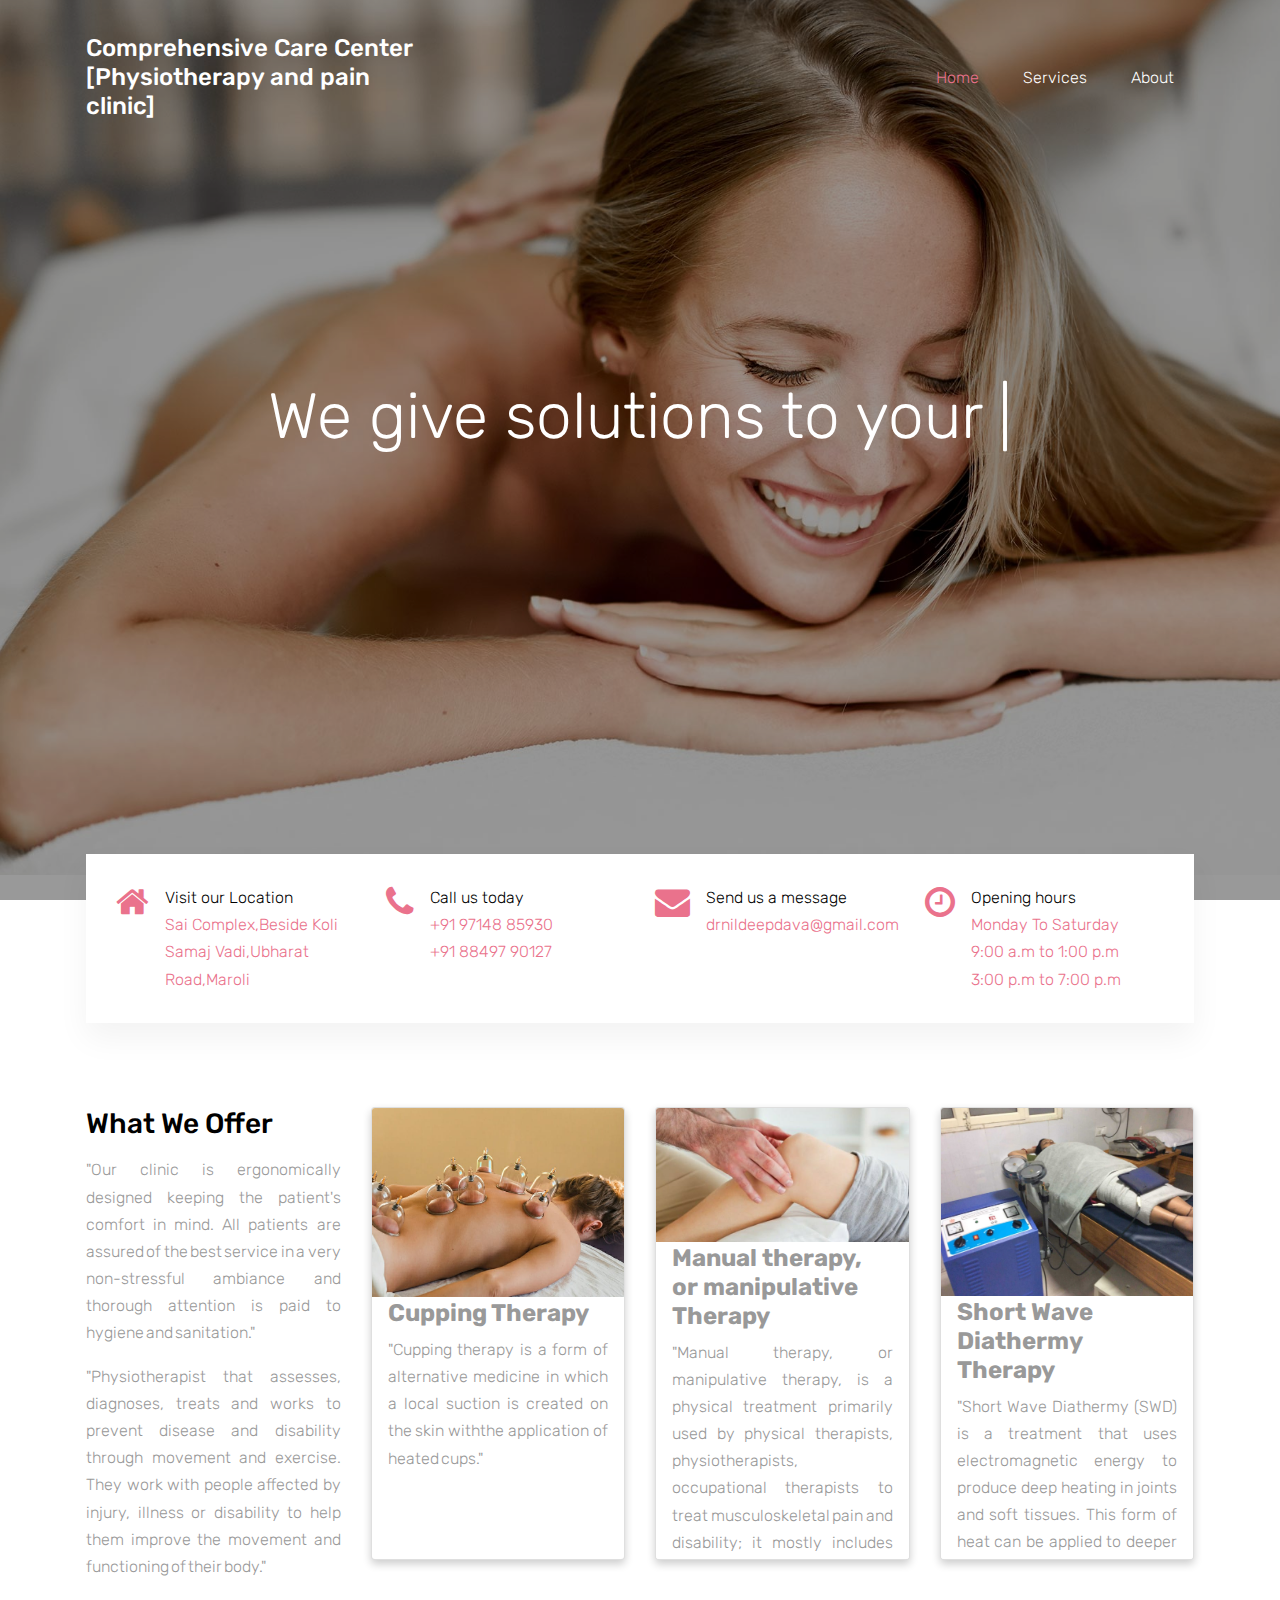
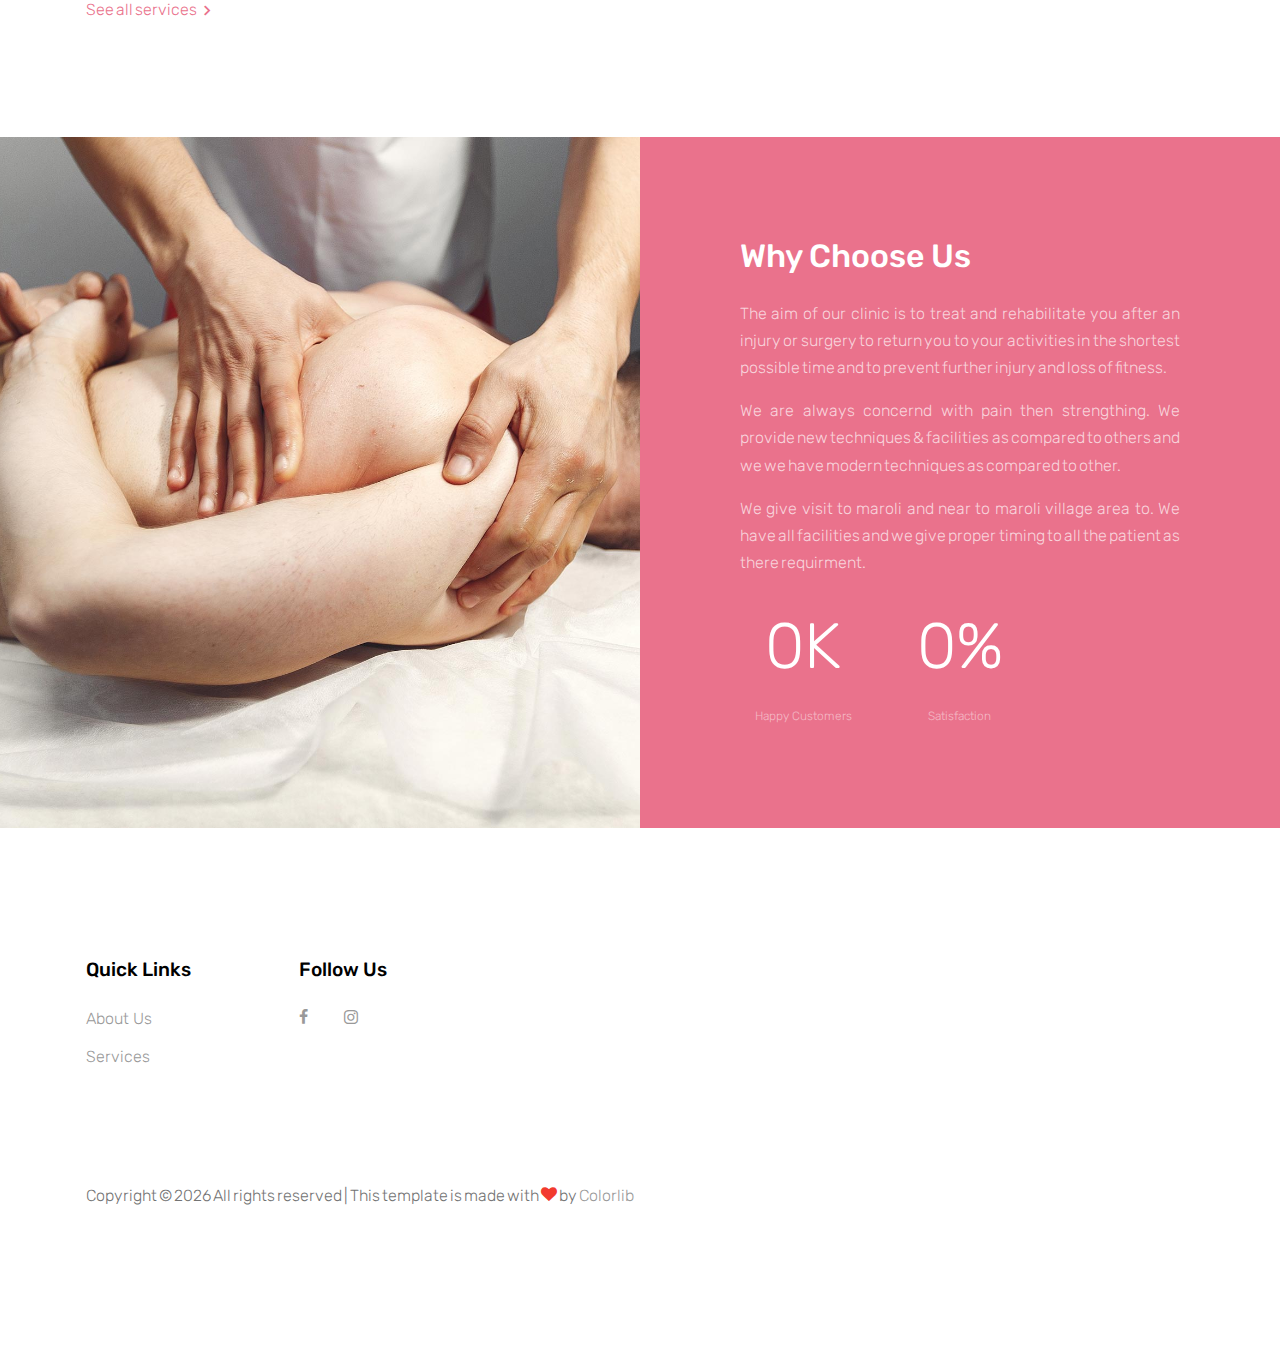
==== commit db4f4410: "add" ====
--- a/index.html
+++ b/index.html
@@ -1,33 +1,36 @@
 <!DOCTYPE html>
 <html lang="en">
-  <head>
-    <title>Comprehensive Care Center</title>
-    <meta charset="utf-8">
-    <meta name="viewport" content="width=device-width, initial-scale=1, shrink-to-fit=no">
-  
-
-    <link href="https://fonts.googleapis.com/css?family=Rubik:400,700" rel="stylesheet">
-
-    <link rel="stylesheet" href="fonts/icomoon/style.css">
-
-    <link rel="stylesheet" href="css/bootstrap.min.css">
-    <link rel="stylesheet" href="css/magnific-popup.css">
-    <link rel="stylesheet" href="css/jquery-ui.css">
-    <link rel="stylesheet" href="css/owl.carousel.min.css">
-    <link rel="stylesheet" href="css/owl.theme.default.min.css">
-
-    <link rel="stylesheet" href="css/bootstrap-datepicker.css">
-
-    <link rel="stylesheet" href="fonts/flaticon/font/flaticon.css">
-
-    <link rel="stylesheet" href="css/aos.css">
-    <link rel="stylesheet" href="css/rangeslider.css">
-
-    <link rel="stylesheet" href="css/style.css">
-    
-  </head>
-  <body>
-  
+
+<head>
+  <title>Comprehensive Care Center [Physiotherapy and pain clinic]</title>
+  <link rel="icon" href="images/img_logo.jpg">
+  <meta charset="utf-8">
+  <meta name="viewport" content="width=device-width, initial-scale=1, shrink-to-fit=no">
+
+
+  <link href="https://fonts.googleapis.com/css?family=Rubik:400,700" rel="stylesheet">
+
+  <link rel="stylesheet" href="fonts/icomoon/style.css">
+
+  <link rel="stylesheet" href="css/bootstrap.min.css">
+  <link rel="stylesheet" href="css/magnific-popup.css">
+  <link rel="stylesheet" href="css/jquery-ui.css">
+  <link rel="stylesheet" href="css/owl.carousel.min.css">
+  <link rel="stylesheet" href="css/owl.theme.default.min.css">
+
+  <link rel="stylesheet" href="css/bootstrap-datepicker.css">
+
+  <link rel="stylesheet" href="fonts/flaticon/font/flaticon.css">
+
+  <link rel="stylesheet" href="css/aos.css">
+  <link rel="stylesheet" href="css/rangeslider.css">
+
+  <link rel="stylesheet" href="css/style.css">
+
+</head>
+
+<body>
+
   <div class="site-wrap">
 
     <div class="site-mobile-menu">
@@ -38,294 +41,255 @@
       </div>
       <div class="site-mobile-menu-body"></div>
     </div>
-    
+
     <header class="site-navbar" role="banner">
 
       <div class="container">
-    
         <div class="row align-items-center">
-          
+
           <div class="col-11 col-xl-4">
-
-            <h1 class="mb-0 site-logo"> <a href="index.html" class="text-white mb-0" >Comprehensive Care Center [Physiotherapy and pain clinic]</a></h1>
+            <h1 class="mb-0 site-logo"><a href="index.html" class="text-white mb-0">Comprehensive Care Center
+                [Physiotherapy and pain clinic]</a></h1>
           </div>
           <div class="col-12 col-md-8 d-none d-xl-block">
             <nav class="site-navigation position-relative text-right" role="navigation">
 
               <ul class="site-menu js-clone-nav mr-auto d-none d-lg-block">
                 <li class="active"><a href="index.html"><span>Home</span></a></li>
-                <li class="has-children">
-                  <a href="services.html"><span>Services</span></a>
-                  <ul class="dropdown arrow-top">
-                    <li><a href="#">Physical Therapy</a></li>
-                    <li><a href="#">Massage Therapy</a></li>
-                    <li><a href="#">Chiropractic Therapy</a></li>
-                    <li class="has-children">
-                      <a href="#">Dropdown</a>
-                      <ul class="dropdown">
-                        <li><a href="#">Physical Therapy</a></li>
-                        <li><a href="#">Massage Therapy</a></li>
-                        <li><a href="#">Chiropractic Therapy</a></li>
-                      </ul>
-                    </li>
-                  </ul>
-                </li>
+                <li><a href="services.html"><span>Services</span></a></li>
                 <li><a href="about.html"><span>About</span></a></li>
-                <li><a href="contact.html"><span>Contact</span></a></li>
               </ul>
             </nav>
           </div>
 
 
-          <div class="d-inline-block d-xl-none ml-md-0 mr-auto py-3" style="position: relative; top: 3px;"><a href="#" class="site-menu-toggle js-menu-toggle text-white"><span class="icon-menu h3"></span></a></div>
-
-          </div>
-
-        </div>
-      </div>
-      
-    </header>
-
-
-
-  
-
-<div class="site-blocks-cover overlay" style="background-image: url(images/hero_bg_1.jpg);" data-aos="fade" data-stellar-background-ratio="0.5">
-      <div class="container">
-        <div class="row align-items-center justify-content-center text-center">
-
-          <div class="col-md-10">
-            
-            <div class="row justify-content-center mb-4">
-              <div class="col-md-10 text-center">
-                <h1 data-aos="fade-up" class="mb-5">We give solutions to your <span class="typed-words"></span></h1>
-              </div>
-            </div>
-
-          </div>
-        </div>
-      </div>
-    </div>  
-
-
-
-    <div class="block-quick-info-2">
-      <div class="container">
-        <div class="block-quick-info-2-inner">
+          <div class="d-inline-block d-xl-none ml-md-0 mr-auto py-3" style="position: relative; top: 3px;"><a href="#"
+              class="site-menu-toggle js-menu-toggle text-white"><span class="icon-menu h3"></span></a></div>
+
+        </div>
+
+      </div>
+  </div>
+
+  </header>
+
+
+
+
+
+  <div class="site-blocks-cover overlay" style="background-image: url(images/hero_bg_1.jpg);" data-aos="fade"
+    data-stellar-background-ratio="0.5">
+    <div class="container">
+      <div class="row align-items-center justify-content-center text-center">
+
+        <div class="col-md-10">
+
+          <div class="row justify-content-center mb-4">
+            <div class="col-md-10 text-center">
+              <h1 data-aos="fade-up" class="mb-5">We give solutions to your <span class="typed-words"></span></h1>
+            </div>
+          </div>
+
+        </div>
+      </div>
+    </div>
+  </div>
+
+
+
+  <div class="block-quick-info-2">
+    <div class="container">
+      <div class="block-quick-info-2-inner">
+        <div class="row">
+          <div class="col-sm-6 col-md-6 col-lg-3 mb-3 mb-lg-0">
+            <div class="d-flex quick-info-2">
+              <span style="font-size: 35px;" class="icon icon-home mr-3"></span>
+              <div class="text">
+                <strong class="d-block heading">Visit our Location</strong>
+                <span class="excerpt"><a href="https://www.google.com/maps/@21.0254006,72.8778471,17.97z">Sai
+                    Complex,Beside Koli Samaj Vadi,Ubharat Road,Maroli</a></span>
+
+              </div>
+            </div>
+          </div>
+          <div class="col-sm-6 col-md-6 col-lg-3 mb-3 mb-lg-0">
+            <div class="d-flex quick-info-2">
+              <span style="font-size: 35px;" class="icon icon-phone mr-3"></span>
+              <div class="text">
+                <strong class="d-block heading">Call us today</strong>
+                <span style="color:#ea728c" class="excerpt">+91 97148 85930</span><br />
+                <span style="color:#ea728c" class="excerpt">+91 88497 90127</span>
+              </div>
+            </div>
+          </div>
+          <div class="col-sm-6 col-md-6 col-lg-3 mb-3 mb-lg-0">
+            <div class="d-flex quick-info-2">
+              <span style="font-size: 35px;" class="icon icon-envelope mr-3"></span>
+              <div class="text">
+                <strong class="d-block heading">Send us a message</strong>
+                <span style="color:#ea728c" class="excerpt">drnildeepdava@gmail.com</span>
+              </div>
+            </div>
+          </div>
+        
+          <div class="col-sm-6 col-md-6 col-lg-3 mb-3 mb-lg-0">
+            <div class="d-flex quick-info-2">
+              <span style="font-size: 35px;" class="icon icon-clock-o mr-3"></span>
+              <div class="text">
+                <strong class="d-block heading">Opening hours</strong>
+                <div class="time_text" style="color:#ea728c">
+                  <span>Monday To Saturday </span><br />
+                  <span>9:00 a.m to 1:00 p.m </span><br />
+                  <span>3:00 p.m to 7:00 p.m </span><br />
+                </div>
+              </div>
+            </div>
+          </div>
+        </div>
+      </div>
+    </div>
+  </div>
+
+  <div class="block-services-1 py-5">
+    <div class="container">
+      <div class="row">
+        <div class="mb-4 mb-lg-0 col-sm-6 col-md-6 col-lg-3">
+          <h3 class="mb-3">What We Offer</h3>
+          <div>
+            <p>"Our clinic is ergonomically designed keeping the patient's comfort in mind. All patients are assured of
+              the best service in a very non-stressful ambiance and thorough attention is paid to hygiene and
+              sanitation."
+            </p>
+            <p>"Physiotherapist that assesses, diagnoses, treats and works to prevent disease and disability through
+              movement and exercise. They work with people affected by injury, illness or disability to help them
+              improve the movement and functioning of their body."</p>
+          </div>
+          <p><a href="services.html" class="d-inline-flex align-items-center block-service-1-more"><span>See all
+                services</span> <span class="icon-keyboard_arrow_right icon"></span></a></p>
+        </div>
+        <div class="mb-4 mb-lg-0 col-sm-6 col-md-6 col-lg-3">
+          <div class="card">
+            <img src="images/Cuppingtherapy.jpeg" alt="img" style="width:100%">
+            <div class="container">
+              <h4><b>Cupping Therapy</b></h4>
+              <p> "Cupping therapy is a form of alternative medicine in which a local suction is created on the skin
+                withthe application of heated cups."</p>
+            </div>
+          </div>
+        </div>
+        <div class="mb-4 mb-lg-0 col-sm-6 col-md-6 col-lg-3">
+          <div class="card">
+            <img src="images/Manual_therapy.jpeg" alt="img" style="width:100%">
+            <div class="container">
+              <h4><b>Manual therapy, or manipulative Therapy</b></h4>
+              <p>"Manual therapy, or manipulative therapy, is a physical treatment
+                primarily used by physical therapists, physiotherapists, occupational therapists to treat
+                musculoskeletal pain and disability; it mostly includes kneading and manipulation of muscles, joint
+                mobilization and joint manipulation."</p>
+            </div>
+          </div>
+        </div>
+
+        <div class="mb-4 mb-lg-0 col-sm-6 col-md-6 col-lg-3">
+          <div class="card">
+            <img src="images/ShortWaveDiathermy.jpeg" alt="img" style="width:100%">
+            <div class="container">
+              <h4><b>Short Wave Diathermy Therapy</b></h4>
+              <p>"Short Wave Diathermy (SWD) is a treatment that uses electromagnetic energy to produce deep heating in
+                joints and soft tissues. This form of heat can be applied to deeper structures than other forms of heat
+                treatment."</p>
+            </div>
+          </div>
+        </div>
+
+      </div>
+    </div>
+  </div>
+
+  <div class="block-half-content-1 d-block d-lg-flex mt-5">
+    <div class="block-half-content-img" style="background-image: url('images/hero_bg_2.jpg')">
+
+    </div>
+    <div class="block-half-content-text bg-primary">
+      <div class="block-half-content-text-inner">
+        <h2 class="block-half-content-heading mb-4">Why Choose Us</h2>
+        <div class="block-half-content-excerpt">
+          <p>The aim of our clinic is to treat and rehabilitate you after an injury or surgery to return you to your
+            activities in the shortest possible time and to prevent further injury and loss of fitness.
+          </p>
+          <p>We are always concernd with pain then strengthing.
+            We provide new techniques & facilities as compared to others and we we have modern techniques as compared to
+            other.
+          </p>
+
+          <p>
+            We give visit to maroli and near to maroli village area to.
+            We have all facilities and we give proper timing to all the patient as there requirment.</p>
+          </p>
+        </div>
+      </div>
+
+      <div class="block-counter-1 section-counter">
+        <div class="row">
+          <div class="col-sm-4">
+            <div class="counter">
+              <div class="number-wrap">
+                <span class="block-counter-1-number" data-number="3">0</span><span class="append">K</span>
+              </div>
+              <span class="block-counter-1-caption">Happy Customers</span>
+            </div>
+          </div>
+          <div class="col-sm-4">
+            <div class="counter">
+              <div class="number-wrap">
+                <span class="block-counter-1-number" data-number="100">0</span><span class="append">%</span>
+              </div>
+              <span class="block-counter-1-caption">Satisfaction</span>
+            </div>
+          </div>
+        </div>
+      </div>
+    </div>
+  </div>
+
+  <footer class="site-footer">
+    <div class="container">
+      <div class="row">
+        <div class="col-md-9">
           <div class="row">
-            <div class="col-sm-6 col-md-6 col-lg-3 mb-3 mb-lg-0">
-              <div class="d-flex quick-info-2">
-                <span class="icon icon-home mr-3"></span>
-                <div class="text">
-                  <strong class="d-block heading">Visit our Location</strong>
-                 <span class="excerpt"><a href="https://www.google.com/maps/@21.0254006,72.8778471,17.97z">Sai Complex,Beside Koli Samaj Vadi,Ubharat Road,Maroli</a></span>
-                </div>
-              </div>
-            </div>
-            <div class="col-sm-6 col-md-6 col-lg-3 mb-3 mb-lg-0">
-              <div class="d-flex quick-info-2">
-                <span class="icon icon-phone mr-3"></span>
-                <div class="text">
-                  <strong class="d-block heading">Call us today</strong>
-                  <span class="excerpt"><a href="#">+91 97148 85930</a></span><br/>
-                  <span class="excerpt"><a href="#">+91 8849790127</a></span>
-                </div>
-              </div>
-            </div>
-            <div class="col-sm-6 col-md-6 col-lg-3 mb-3 mb-lg-0">
-              <div class="d-flex quick-info-2">
-                <span class="icon icon-envelope mr-3"></span>
-                <div class="text">
-                  <strong class="d-block heading">Send us a message</strong>
-                  <span class="excerpt"><a href="#">drnildeepdava@gmail.com</a></span>
-                  
-                </div>
-              </div>
-            </div>
-            <div class="col-sm-6 col-md-6 col-lg-3 mb-3 mb-lg-0">
-              <div class="d-flex quick-info-2">
-                <span class="icon icon-clock-o mr-3"></span>
-                <div class="text">
-                  <strong class="d-block heading">Opening hours</strong>
-                  <div class="time_text" style="color:#ea728c">
-                  <span>Monday To Saturday </span><br/>
-                    <span>9:00 a.m to 1:00 p.m </span><br/>
-                       <span >3:00 p.m to 7:00 p.m </span><br/>
-                          </div>
-                </div>
-              </div>
-            </div>
-          </div>
-        </div>
-      </div>
-    </div>
-
-    <div class="block-services-1 py-5">
-      <div class="container">
-        <div class="row">
-          <div class="mb-4 mb-lg-0 col-sm-6 col-md-6 col-lg-3">
-            <h3 class="mb-3">What We Offer</h3>
-            <p>"Our clinic is ergonomically designed keeping the patient's comfort in mind. All patients are assured of the best service in a very non-stressful ambiance and thorough attention is paid to hygiene and sanitation."</p>
-           <p>"Physiotherapist that assesses, diagnoses, treats and works to prevent disease and disability through movement and exercise. ... They work with people affected by injury, illness or disability to help them improve the movement and functioning of their body."</p>
-            <p><a href="services.html" class="d-inline-flex align-items-center block-service-1-more"><span>See all services</span> <span class="icon-keyboard_arrow_right icon"></span></a></p>
-          </div>
-          <div class="mb-4 mb-lg-0 col-sm-6 col-md-6 col-lg-3">
-            <div class="block-service-1-card">
-              <a href="#" class="thumbnail-link d-block mb-4"><img src="images/img_1.jpg" alt="Image" class="img-fluid"></a>
-              <h3 class="block-service-1-heading mb-3">Physical Therapy</h3>
-              <div class="block-service-1-excerpt"><p>Lorem ipsum dolor sit amet, consectetur adipisicing elit. Enim odit molestias inventore, id sed, in harum tenetur earum.</p></div>
-              </div>
-          </div>
-          <div class="mb-4 mb-lg-0 col-sm-6 col-md-6 col-lg-3">
-            <div class="block-service-1-card">
-              <a href="#" class="thumbnail-link d-block mb-4"><img src="images/img_2.jpg" alt="Image" class="img-fluid"></a>
-              <h3 class="block-service-1-heading mb-3">Chiropractic Therapy</h3>
-              <div class="block-service-1-excerpt"><p>Lorem ipsum dolor sit amet, consectetur adipisicing elit. Enim odit molestias inventore, id sed, in harum tenetur earum.</p></div>
-                  </div>
-          </div>
-          <div class="mb-4 mb-lg-0 col-sm-6 col-md-6 col-lg-3">
-            <div class="block-service-1-card">
-              <a href="#" class="thumbnail-link d-block mb-4"><img src="images/img_3.jpg" alt="Image" class="img-fluid"></a>
-              <h3 class="block-service-1-heading mb-3">Massage Therapy</h3>
-              <div class="block-service-1-excerpt"><p>Lorem ipsum dolor sit amet, consectetur adipisicing elit. Enim odit molestias inventore, id sed, in harum tenetur earum.</p></div>
-               </div>
-          </div>
-          </div>      
-         </div>
-      </div>
-    </div>
-
-    <div class="block-half-content-1 d-block d-lg-flex mt-5">
-      <div class="block-half-content-img" style="background-image: url('images/hero_bg_1.jpg')">
-        
-      </div>
-      <div class="block-half-content-text bg-primary">
-        <div class="block-half-content-text-inner">
-          <h2 class="block-half-content-heading mb-4">Why Choose Us</h2>
-          <div class="block-half-content-excerpt">
-          <p class="lead">Lorem ipsum dolor sit amet, consectetur adipisicing elit. Ut tenetur possimus nam totam, repellat expedita ullam amet velit.</p>
-          </div>
-        </div>
-
-        <div class="block-counter-1 section-counter">
-          <div class="row">
-            <div class="col-sm-4">
-              <div class="counter">
-                <div class="number-wrap">
-                  <span class="block-counter-1-number" data-number="3">0</span><span class="append">K</span>
-                </div>
-                <span class="block-counter-1-caption">Happy Customers</span>
-              </div>
-            </div>
-
-            <div class="col-sm-4">
-              <div class="counter">
-                <div class="number-wrap">
-                  <span class="block-counter-1-number" data-number="100">0</span><span class="append">%</span>
-                </div>
-                <span class="block-counter-1-caption">Satisfaction</span>
-              </div>
-            </div>
-          </div>
-        </div>
-      </div>
-    </div>
-
-    <div class="site-section bg-light">
-      <div class="container">
-        <div class="row mb-5">
-          <div class="col-md-12 text-center">
-            <h2 class="site-section-heading text-center font-secondary">Our Special Offers</h2>
-          </div>
-        </div>
-      </div>
-      <div class="container">
-        <div class="d-block d-lg-flex">
-          <div class="half-wrap d-block d-md-flex">
-            <div class="half bg-white d-block d-md-flex arrow-right">
-              <div class="text">
-                <h2>Physical Therapy</h2>
-                <p>Lorem ipsum dolor sit amet, consectetur adipisicing elit. Repellendus, unde!</p>
-                <p><a href="course-details.html" class="btn btn-primary btn-sm btn-pill">Learn More</a></p>
-              </div>
-            </div>
-            <div class="half bg-img img" style="background-image: url('images/img_1.jpg');"></div>
-          </div>
-          <div class="half-wrap d-block d-md-flex">
-            <div class="half bg-white d-block d-md-flex arrow-right">
-              <div class="text">
-                <h2>Massage Therapy</h2>
-                <p>Lorem ipsum dolor sit amet, consectetur adipisicing elit. Repellendus, unde!</p>
-                <p><a href="course-details.html" class="btn btn-primary btn-sm btn-pill">Learn More</a></p>
-              </div>
-            </div>
-            <div class="half bg-img img" style="background-image: url('images/img_2.jpg');"></div>
-          </div>
-        </div>
-
-        <div class="d-block d-lg-flex">
-            <div class="half-wrap d-block d-md-flex">
-              <div class="half bg-white d-block d-md-flex arrow-left order-md-2">
-                <div class="text">
-                  <h2>Chiropractic Therapy</h2>
-                  <p>Lorem ipsum dolor sit amet, consectetur adipisicing elit. Repellendus, unde!</p>
-                  <p><a href="course-details.html" class="btn btn-primary btn-sm btn-pill">Learn More</a></p>
-                </div>
-              </div>
-              <div class="half bg-img img" style="background-image: url('images/img_3.jpg');"></div>
-            </div>
-            <div class="half-wrap d-block d-md-flex">
-              <div class="half bg-white  d-block d-md-flex arrow-left order-md-2">
-                <div class="text">
-                  <h2>Chiropractic Therapy</h2>
-                  <p>Lorem ipsum dolor sit amet, consectetur adipisicing elit. Repellendus, unde!</p>
-                  <p><a href="course-details.html" class="btn btn-primary btn-sm btn-pill">Learn More</a></p>
-                </div>
-              </div>
-              <div class="half bg-img img" style="background-image: url('images/img_4.jpg');"></div>
-            </div>
-          </div>
-      </div>
-    </div>
-
-   
-          
-    
-    <footer class="site-footer">
-      <div class="container">
-        <div class="row">
-          <div class="col-md-9">
-            <div class="row">
-              <div class="col-md-6 mb-5 mb-lg-0 col-lg-3">
-                <h2 class="footer-heading mb-4">Quick Links</h2>
-                <ul class="list-unstyled">
-                
-                  <li><a href="#">About Us</a></li>
-                  <li><a href="#">Services</a></li>
-                  <li><a href="#">Testimonials</a></li>
-                  <li><a href="#">Contact Us</a></li>
-                </ul>
-              </div>
-      
-              <div class="col-md-6 mb-5 mb-lg-0 col-lg-3">
-                <h2 class="footer-heading mb-4">Follow Us</h2>
-                <a href="https://www.facebook.com/nil.dava.7" class="pl-0 pr-3"><span class="icon-facebook"></span></a>        
-                <a href="https://www.instagram.com/physiotherapy_and_painclinic/?igshid=NDRkN2NkYzU=" class="pl-3 pr-3"><span class="icon-instagram"></span></a>
-              </div>
-            </div>
-          </div>
-  
-        <div class="row pt-5 mt-5">
-          <div class="col-12 text-md-center text-left">
-            <p>
+            <div class="col-md-6 mb-5 mb-lg-0 col-lg-3">
+              <h2 class="footer-heading mb-4">Quick Links</h2>
+              <ul class="list-unstyled">
+                <li><a href="about.html">About Us</a></li>
+                <li><a href="services.html">Services</a></li>
+              </ul>
+            </div>
+
+
+            <div class="col-md-6 mb-5 mb-lg-0 col-lg-3">
+              <h2 class="footer-heading mb-4">Follow Us</h2>
+              <a href="https://www.facebook.com/nil.dava.7" class="pl-0 pr-3"><span class="icon-facebook"></span></a>
+              <a href="https://www.instagram.com/physiotherapy_and_painclinic/?igshid=NDRkN2NkYzU="
+                class="pl-3 pr-3"><span class="icon-instagram"></span></a>
+            </div>
+          </div>
+        </div>
+
+      </div>
+      <div class="row pt-5 mt-5">
+        <div class="col-12 text-md-center text-left">
+          <p>
             <!-- Link back to Colorlib can't be removed. Template is licensed under CC BY 3.0. -->
-            Copyright &copy;<script>document.write(new Date().getFullYear());</script> All rights reserved | This template is made with <i class="icon-heart text-danger" aria-hidden="true"></i> by <a href="https://colorlib.com" target="_blank" >Colorlib</a>
+            Copyright &copy;
+            <script>document.write(new Date().getFullYear());</script> All rights reserved | This template is made with
+            <i class="icon-heart text-danger" aria-hidden="true"></i> by <a href="https://colorlib.com"
+              target="_blank">Colorlib</a>
             <!-- Link back to Colorlib can't be removed. Template is licensed under CC BY 3.0. -->
-            </p>
-          </div>
-        </div>
-      </div>
-    </footer>
+          </p>
+        </div>
+      </div>
+    </div>
+  </footer>
   </div>
 
   <script src="js/jquery-3.3.1.min.js"></script>
@@ -343,22 +307,23 @@
   <script src="js/bootstrap-datepicker.min.js"></script>
   <script src="js/aos.js"></script>
   <script src="js/rangeslider.min.js"></script>
-  
+
 
   <script src="js/typed.js"></script>
-            <script>
-            var typed = new Typed('.typed-words', {
-            strings: ["pain"," stress"," fatigue"],
-            typeSpeed: 80,
-            backSpeed: 80,
-            backDelay: 4000,
-            startDelay: 1000,
-            loop: true,
-            showCursor: true
-            });
-            </script>
+  <script>
+    var typed = new Typed('.typed-words', {
+      strings: ["pain", " stress", " fatigue"],
+      typeSpeed: 80,
+      backSpeed: 80,
+      backDelay: 4000,
+      startDelay: 1000,
+      loop: true,
+      showCursor: true
+    });
+  </script>
 
   <script src="js/main.js"></script>
-  
-  </body>
+
+</body>
+
 </html>--- a/css/style.css
+++ b/css/style.css
@@ -4,7 +4,6 @@
   color: #4d4d4d;
   font-weight: 300;
   font-size: 1rem;
-  /* background-color: #000; */
 }
 
 ::-moz-selection {
@@ -17,36 +16,21 @@
   color: #fff;
 }
 
-p{
-  
+p {
   text-align: justify;
-
-}
-
+  word-spacing: -2px;
+}
 
 a {
-  -webkit-transition: .3s all ease;
-  -o-transition: .3s all ease;
-  transition: .3s all ease;
+  -webkit-transition: 0.3s all ease;
+  -o-transition: 0.3s all ease;
+  transition: 0.3s all ease;
 }
 
 a:hover {
   text-decoration: none;
 }
 
-h1,
-h2,
-h3,
-h4,
-h5,
-.h1,
-.h2,
-.h3,
-.h4,
-.h5 {
-  font-family: "Rubik", -apple-system, BlinkMacSystemFont, "Segoe UI", Roboto, "Helvetica Neue", Arial, sans-serif, "Apple Color Emoji", "Segoe UI Emoji", "Segoe UI Symbol", "Noto Color Emoji";
-}
-
 .border-2 {
   border-width: 2px;
 }
@@ -68,9 +52,9 @@
 }
 
 .site-wrap:before {
-  -webkit-transition: .3s all ease-in-out;
-  -o-transition: .3s all ease-in-out;
-  transition: .3s all ease-in-out;
+  -webkit-transition: 0.3s all ease-in-out;
+  -o-transition: 0.3s all ease-in-out;
+  transition: 0.3s all ease-in-out;
   background: rgba(0, 0, 0, 0.6);
   content: "";
   position: absolute;
@@ -168,7 +152,9 @@
 .form-control {
   height: 43px;
   border-radius: 0;
-  font-family: "Rubik", -apple-system, BlinkMacSystemFont, "Segoe UI", Roboto, "Helvetica Neue", Arial, sans-serif, "Apple Color Emoji", "Segoe UI Emoji", "Segoe UI Symbol", "Noto Color Emoji";
+  font-family: "Rubik", -apple-system, BlinkMacSystemFont, "Segoe UI", Roboto,
+    "Helvetica Neue", Arial, sans-serif, "Apple Color Emoji", "Segoe UI Emoji",
+    "Segoe UI Symbol", "Noto Color Emoji";
 }
 
 .form-control:active,
@@ -305,18 +291,18 @@
   }
 }
 
-.hover-bg-enlarge>div {
+.hover-bg-enlarge > div {
   -webkit-transform: scale(1);
   -ms-transform: scale(1);
   transform: scale(1);
-  -webkit-transition: .8s all ease-in-out;
-  -o-transition: .8s all ease-in-out;
-  transition: .8s all ease-in-out;
-}
-
-.hover-bg-enlarge:hover>div,
-.hover-bg-enlarge:focus>div,
-.hover-bg-enlarge:active>div {
+  -webkit-transition: 0.8s all ease-in-out;
+  -o-transition: 0.8s all ease-in-out;
+  transition: 0.8s all ease-in-out;
+}
+
+.hover-bg-enlarge:hover > div,
+.hover-bg-enlarge:focus > div,
+.hover-bg-enlarge:active > div {
   -webkit-transform: scale(1.2);
   -ms-transform: scale(1.2);
   transform: scale(1.2);
@@ -351,7 +337,7 @@
   background: rgba(0, 0, 0, 0.7);
 }
 
-.bg-image>.container {
+.bg-image > .container {
   position: relative;
   z-index: 1;
 }
@@ -363,7 +349,6 @@
 }
 
 @media (max-width: 991.98px) {
-
   .display-1,
   .display-3 {
     font-size: 3rem;
@@ -378,12 +363,12 @@
   color: #fff !important;
   border-radius: 50%;
   position: relative;
-  -webkit-transition: .3s all ease-in-out;
-  -o-transition: .3s all ease-in-out;
-  transition: .3s all ease-in-out;
-}
-
-.play-single-big>span {
+  -webkit-transition: 0.3s all ease-in-out;
+  -o-transition: 0.3s all ease-in-out;
+  transition: 0.3s all ease-in-out;
+}
+
+.play-single-big > span {
   font-size: 50px;
   position: absolute;
   top: 50%;
@@ -416,7 +401,7 @@
 .ul-check li:before {
   left: 0;
   font-size: 20px;
-  top: -.3rem;
+  top: -0.3rem;
   font-family: "icomoon";
   content: "\e5ca";
   position: absolute;
@@ -460,7 +445,7 @@
 
 .caption {
   font-size: 12px;
-  letter-spacing: .2em;
+  letter-spacing: 0.2em;
   text-transform: uppercase;
   font-weight: bold;
 }
@@ -503,7 +488,7 @@
   margin-bottom: 0;
 }
 
-.site-navbar .site-navigation .site-menu .active>a span {
+.site-navbar .site-navigation .site-menu .active > a span {
   color: #ea728c;
   border-radius: 30px;
   display: inline-block;
@@ -515,26 +500,26 @@
   display: inline-block;
 }
 
-.site-navbar .site-navigation .site-menu>li {
+.site-navbar .site-navigation .site-menu > li {
   display: inline-block;
 }
 
-.site-navbar .site-navigation .site-menu>li>a {
+.site-navbar .site-navigation .site-menu > li > a {
   padding: 10px 0px;
   color: #fff;
   text-decoration: none !important;
 }
 
-.site-navbar .site-navigation .site-menu>li>a>span {
+.site-navbar .site-navigation .site-menu > li > a > span {
   padding: 5px 20px;
   display: inline-block;
-  -webkit-transition: .3s all ease;
-  -o-transition: .3s all ease;
-  transition: .3s all ease;
+  -webkit-transition: 0.3s all ease;
+  -o-transition: 0.3s all ease;
+  transition: 0.3s all ease;
   border-radius: 30px;
 }
 
-.site-navbar .site-navigation .site-menu>li>a:hover>span {
+.site-navbar .site-navigation .site-menu > li > a:hover > span {
   color: #fff;
   border-radius: 30px;
   display: inline-block;
@@ -544,12 +529,12 @@
   position: relative;
 }
 
-.site-navbar .site-navigation .site-menu .has-children>a span {
+.site-navbar .site-navigation .site-menu .has-children > a span {
   position: relative;
   padding-right: 30px;
 }
 
-.site-navbar .site-navigation .site-menu .has-children>a span:before {
+.site-navbar .site-navigation .site-menu .has-children > a span:before {
   position: absolute;
   content: "\e313";
   font-size: 16px;
@@ -558,7 +543,7 @@
   -webkit-transform: translateY(-50%);
   -ms-transform: translateY(-50%);
   transform: translateY(-50%);
-  font-family: 'icomoon';
+  font-family: "icomoon";
 }
 
 .site-navbar .site-navigation .site-menu .has-children .dropdown {
@@ -586,7 +571,11 @@
   position: absolute;
 }
 
-.site-navbar .site-navigation .site-menu .has-children .dropdown.arrow-top:before {
+.site-navbar
+  .site-navigation
+  .site-menu
+  .has-children
+  .dropdown.arrow-top:before {
   bottom: 100%;
   left: 20%;
   border: solid transparent;
@@ -597,7 +586,11 @@
   pointer-events: none;
 }
 
-.site-navbar .site-navigation .site-menu .has-children .dropdown.arrow-top:before {
+.site-navbar
+  .site-navigation
+  .site-menu
+  .has-children
+  .dropdown.arrow-top:before {
   border-color: rgba(136, 183, 213, 0);
   border-bottom-color: #fff;
   border-width: 10px;
@@ -613,61 +606,109 @@
   color: #343a40;
 }
 
-.site-navbar .site-navigation .site-menu .has-children .dropdown .active>a {
+.site-navbar .site-navigation .site-menu .has-children .dropdown .active > a {
   color: #ea728c !important;
 }
 
-.site-navbar .site-navigation .site-menu .has-children .dropdown>li {
+.site-navbar .site-navigation .site-menu .has-children .dropdown > li {
   list-style: none;
   padding: 0;
   margin: 0;
   min-width: 200px;
 }
 
-.site-navbar .site-navigation .site-menu .has-children .dropdown>li>a {
+.site-navbar .site-navigation .site-menu .has-children .dropdown > li > a {
   padding: 9px 20px;
   display: block;
 }
 
-.site-navbar .site-navigation .site-menu .has-children .dropdown>li>a:hover {
+.site-navbar
+  .site-navigation
+  .site-menu
+  .has-children
+  .dropdown
+  > li
+  > a:hover {
   background: #f4f5f9;
   color: #25262a;
 }
 
-.site-navbar .site-navigation .site-menu .has-children .dropdown>li.has-children>a {
-  position: relative;
-}
-
-.site-navbar .site-navigation .site-menu .has-children .dropdown>li.has-children>a:after {
+.site-navbar
+  .site-navigation
+  .site-menu
+  .has-children
+  .dropdown
+  > li.has-children
+  > a {
+  position: relative;
+}
+
+.site-navbar
+  .site-navigation
+  .site-menu
+  .has-children
+  .dropdown
+  > li.has-children
+  > a:after {
   position: absolute;
   right: 0;
   content: "\e315";
   right: 20px;
-  font-family: 'icomoon';
-}
-
-.site-navbar .site-navigation .site-menu .has-children .dropdown>li.has-children>.dropdown,
-.site-navbar .site-navigation .site-menu .has-children .dropdown>li.has-children>ul {
+  font-family: "icomoon";
+}
+
+.site-navbar
+  .site-navigation
+  .site-menu
+  .has-children
+  .dropdown
+  > li.has-children
+  > .dropdown,
+.site-navbar
+  .site-navigation
+  .site-menu
+  .has-children
+  .dropdown
+  > li.has-children
+  > ul {
   left: 100%;
   top: 0;
 }
 
-.site-navbar .site-navigation .site-menu .has-children .dropdown>li.has-children:hover>a,
-.site-navbar .site-navigation .site-menu .has-children .dropdown>li.has-children:active>a,
-.site-navbar .site-navigation .site-menu .has-children .dropdown>li.has-children:focus>a {
+.site-navbar
+  .site-navigation
+  .site-menu
+  .has-children
+  .dropdown
+  > li.has-children:hover
+  > a,
+.site-navbar
+  .site-navigation
+  .site-menu
+  .has-children
+  .dropdown
+  > li.has-children:active
+  > a,
+.site-navbar
+  .site-navigation
+  .site-menu
+  .has-children
+  .dropdown
+  > li.has-children:focus
+  > a {
   background: #f4f5f9;
   color: #25262a;
 }
 
-.site-navbar .site-navigation .site-menu .has-children:hover>a,
-.site-navbar .site-navigation .site-menu .has-children:focus>a,
-.site-navbar .site-navigation .site-menu .has-children:active>a {
+.site-navbar .site-navigation .site-menu .has-children:hover > a,
+.site-navbar .site-navigation .site-menu .has-children:focus > a,
+.site-navbar .site-navigation .site-menu .has-children:active > a {
   color: #ea728c;
 }
 
-.site-navbar .site-navigation .site-menu .has-children:hover>a span,
-.site-navbar .site-navigation .site-menu .has-children:focus>a span,
-.site-navbar .site-navigation .site-menu .has-children:active>a span {
+.site-navbar .site-navigation .site-menu .has-children:hover > a span,
+.site-navbar .site-navigation .site-menu .has-children:focus > a span,
+.site-navbar .site-navigation .site-menu .has-children:active > a span {
   color: #ea728c;
 }
 
@@ -677,9 +718,9 @@
   cursor: pointer;
 }
 
-.site-navbar .site-navigation .site-menu .has-children:hover>.dropdown,
-.site-navbar .site-navigation .site-menu .has-children:focus>.dropdown,
-.site-navbar .site-navigation .site-menu .has-children:active>.dropdown {
+.site-navbar .site-navigation .site-menu .has-children:hover > .dropdown,
+.site-navbar .site-navigation .site-menu .has-children:focus > .dropdown,
+.site-navbar .site-navigation .site-menu .has-children:active > .dropdown {
   -webkit-transition-delay: 0s;
   -o-transition-delay: 0s;
   transition-delay: 0s;
@@ -701,9 +742,9 @@
   transform: translateX(110%);
   -webkit-box-shadow: -10px 0 20px -10px rgba(0, 0, 0, 0.1);
   box-shadow: -10px 0 20px -10px rgba(0, 0, 0, 0.1);
-  -webkit-transition: .3s all ease-in-out;
-  -o-transition: .3s all ease-in-out;
-  transition: .3s all ease-in-out;
+  -webkit-transition: 0.3s all ease-in-out;
+  -o-transition: 0.3s all ease-in-out;
+  transition: 0.3s all ease-in-out;
 }
 
 .offcanvas-menu .site-mobile-menu {
@@ -731,9 +772,9 @@
   padding-right: 0px;
   line-height: 1;
   cursor: pointer;
-  -webkit-transition: .3s all ease;
-  -o-transition: .3s all ease;
-  transition: .3s all ease;
+  -webkit-transition: 0.3s all ease;
+  -o-transition: 0.3s all ease;
+  transition: 0.3s all ease;
 }
 
 .site-mobile-menu .site-mobile-menu-header .site-mobile-menu-close span:hover {
@@ -791,7 +832,7 @@
   display: block;
 }
 
-.site-mobile-menu .site-nav-wrap li.active>a {
+.site-mobile-menu .site-nav-wrap li.active > a {
   color: #ea728c;
 }
 
@@ -822,9 +863,9 @@
   -webkit-transform: translate(-50%, -50%) rotate(-180deg);
   -ms-transform: translate(-50%, -50%) rotate(-180deg);
   transform: translate(-50%, -50%) rotate(-180deg);
-  -webkit-transition: .3s all ease;
-  -o-transition: .3s all ease;
-  transition: .3s all ease;
+  -webkit-transition: 0.3s all ease;
+  -o-transition: 0.3s all ease;
+  transition: 0.3s all ease;
 }
 
 .site-mobile-menu .site-nav-wrap .arrow-collapse.collapsed:before {
@@ -833,43 +874,43 @@
   transform: translate(-50%, -50%);
 }
 
-.site-mobile-menu .site-nav-wrap>li {
+.site-mobile-menu .site-nav-wrap > li {
   display: block;
   position: relative;
   float: left;
   width: 100%;
 }
 
-.site-mobile-menu .site-nav-wrap>li>a {
+.site-mobile-menu .site-nav-wrap > li > a {
   padding-left: 20px;
   font-size: 20px;
 }
 
-.site-mobile-menu .site-nav-wrap>li>ul {
+.site-mobile-menu .site-nav-wrap > li > ul {
   padding: 0;
   margin: 0;
   list-style: none;
 }
 
-.site-mobile-menu .site-nav-wrap>li>ul>li {
+.site-mobile-menu .site-nav-wrap > li > ul > li {
   display: block;
 }
 
-.site-mobile-menu .site-nav-wrap>li>ul>li>a {
+.site-mobile-menu .site-nav-wrap > li > ul > li > a {
   padding-left: 40px;
   font-size: 16px;
 }
 
-.site-mobile-menu .site-nav-wrap>li>ul>li>ul {
+.site-mobile-menu .site-nav-wrap > li > ul > li > ul {
   padding: 0;
   margin: 0;
 }
 
-.site-mobile-menu .site-nav-wrap>li>ul>li>ul>li {
+.site-mobile-menu .site-nav-wrap > li > ul > li > ul > li {
   display: block;
 }
 
-.site-mobile-menu .site-nav-wrap>li>ul>li>ul>li>a {
+.site-mobile-menu .site-nav-wrap > li > ul > li > ul > li > a {
   font-size: 16px;
   padding-left: 60px;
 }
@@ -881,11 +922,11 @@
   padding-bottom: 5em;
 }
 
-.site-mobile-menu .site-nav-wrap[data-class="social"]>li {
+.site-mobile-menu .site-nav-wrap[data-class="social"] > li {
   width: auto;
 }
 
-.site-mobile-menu .site-nav-wrap[data-class="social"]>li:first-child a {
+.site-mobile-menu .site-nav-wrap[data-class="social"] > li:first-child a {
   padding-left: 15px !important;
 }
 
@@ -918,13 +959,13 @@
 }
 
 .site-blocks-cover,
-.site-blocks-cover>.container>.row {
+.site-blocks-cover > .container > .row {
   min-height: 600px;
   height: calc(100vh);
 }
 
 .site-blocks-cover.inner-page-cover,
-.site-blocks-cover.inner-page-cover>.container>.row {
+.site-blocks-cover.inner-page-cover > .container > .row {
   min-height: 500px;
   height: calc(30vh);
 }
@@ -1018,9 +1059,9 @@
 }
 
 .team-member img {
-  -webkit-transition: .3s all ease;
-  -o-transition: .3s all ease;
-  transition: .3s all ease;
+  -webkit-transition: 0.3s all ease;
+  -o-transition: 0.3s all ease;
+  transition: 0.3s all ease;
   -webkit-transform: scale(1);
   -ms-transform: scale(1);
   transform: scale(1);
@@ -1039,9 +1080,9 @@
   width: 100%;
   opacity: 0;
   visibility: hidden;
-  -webkit-transition: .3s all ease;
-  -o-transition: .3s all ease;
-  transition: .3s all ease;
+  -webkit-transition: 0.3s all ease;
+  -o-transition: 0.3s all ease;
+  transition: 0.3s all ease;
 }
 
 .team-member .text {
@@ -1052,9 +1093,9 @@
   -webkit-transform: translateY(-30%);
   -ms-transform: translateY(-30%);
   transform: translateY(-30%);
-  -webkit-transition: .5s all ease;
-  -o-transition: .5s all ease;
-  transition: .5s all ease;
+  -webkit-transition: 0.5s all ease;
+  -o-transition: 0.5s all ease;
+  transition: 0.5s all ease;
   opacity: 0;
   visibility: hidden;
   color: #fff;
@@ -1081,9 +1122,9 @@
   -webkit-transform: translateY(-50%);
   -ms-transform: translateY(-50%);
   transform: translateY(-50%);
-  -webkit-transition-delay: .2s;
-  -o-transition-delay: .2s;
-  transition-delay: .2s;
+  -webkit-transition-delay: 0.2s;
+  -o-transition-delay: 0.2s;
+  transition-delay: 0.2s;
   opacity: 1;
   visibility: visible;
   z-index: 4;
@@ -1149,9 +1190,9 @@
 .feature-blocks-1 .feature-block-1 {
   position: relative;
   top: 0;
-  -webkit-transition: .3s all ease;
-  -o-transition: .3s all ease;
-  transition: .3s all ease;
+  -webkit-transition: 0.3s all ease;
+  -o-transition: 0.3s all ease;
+  transition: 0.3s all ease;
   overflow: hidden;
   z-index: 1;
 }
@@ -1162,9 +1203,9 @@
   -webkit-transform: scale(1);
   -ms-transform: scale(1);
   transform: scale(1);
-  -webkit-transition: .3s all ease-in-out;
-  -o-transition: .3s all ease-in-out;
-  transition: .3s all ease-in-out;
+  -webkit-transition: 0.3s all ease-in-out;
+  -o-transition: 0.3s all ease-in-out;
+  transition: 0.3s all ease-in-out;
 }
 
 .feature-blocks-1 .feature-block-1 .text {
@@ -1172,9 +1213,9 @@
   position: relative;
   opacity: 0;
   visibility: hidden;
-  -webkit-transition: .3s all ease-in-out;
-  -o-transition: .3s all ease-in-out;
-  transition: .3s all ease-in-out;
+  -webkit-transition: 0.3s all ease-in-out;
+  -o-transition: 0.3s all ease-in-out;
+  transition: 0.3s all ease-in-out;
 }
 
 .feature-blocks-1 .feature-block-1:before {
@@ -1186,9 +1227,9 @@
   left: 0;
   right: 0;
   background: rgba(0, 0, 0, 0);
-  -webkit-transition: .3s all ease-in-out;
-  -o-transition: .3s all ease-in-out;
-  transition: .3s all ease-in-out;
+  -webkit-transition: 0.3s all ease-in-out;
+  -o-transition: 0.3s all ease-in-out;
+  transition: 0.3s all ease-in-out;
 }
 
 .feature-blocks-1 .feature-block-1 p {
@@ -1270,16 +1311,16 @@
 
 .match-entry {
   position: relative;
-  -webkit-transition: .2s all ease-in-out;
-  -o-transition: .2s all ease-in-out;
-  transition: .2s all ease-in-out;
+  -webkit-transition: 0.2s all ease-in-out;
+  -o-transition: 0.2s all ease-in-out;
+  transition: 0.2s all ease-in-out;
   border-bottom: 1px solid rgba(0, 0, 0, 0.05);
 }
 
 .match-entry .small {
   color: #ccc;
   font-weight: normal;
-  letter-spacing: .15em;
+  letter-spacing: 0.15em;
 }
 
 .match-entry:hover {
@@ -1306,7 +1347,7 @@
 .post-entry .date {
   color: #ccc;
   font-weight: normal;
-  letter-spacing: .1em;
+  letter-spacing: 0.1em;
 }
 
 .post-entry .image {
@@ -1315,9 +1356,9 @@
 }
 
 .post-entry .image img {
-  -webkit-transition: .3s all ease;
-  -o-transition: .3s all ease;
-  transition: .3s all ease;
+  -webkit-transition: 0.3s all ease;
+  -o-transition: 0.3s all ease;
+  transition: 0.3s all ease;
   -webkit-transform: scale(1);
   -ms-transform: scale(1);
   transform: scale(1);
@@ -1341,7 +1382,7 @@
   margin-left: 0 !important;
 }
 
-.site-block-tab .nav-item>a {
+.site-block-tab .nav-item > a {
   padding-left: 0 !important;
   background: none !important;
   padding-right: 0 !important;
@@ -1351,8 +1392,8 @@
   color: #cccccc;
 }
 
-.site-block-tab .nav-item>a:hover,
-.site-block-tab .nav-item>a.active {
+.site-block-tab .nav-item > a:hover,
+.site-block-tab .nav-item > a.active {
   border-bottom: 2px solid #ea728c;
   color: #000;
 }
@@ -1389,7 +1430,7 @@
 .owl-carousel-2 .owl-nav .owl-next.disabled,
 .slide-one-item .owl-nav .owl-prev.disabled,
 .slide-one-item .owl-nav .owl-next.disabled {
-  opacity: .2;
+  opacity: 0.2;
 }
 
 .slide-one-item.home-slider .owl-nav {
@@ -1426,24 +1467,23 @@
   -ms-transform: translateY(-50%);
   transform: translateY(-50%);
   background: rgba(0, 0, 0, 0.2);
-  -webkit-transition: .3s all ease-in-out;
-  -o-transition: .3s all ease-in-out;
-  transition: .3s all ease-in-out;
+  -webkit-transition: 0.3s all ease-in-out;
+  -o-transition: 0.3s all ease-in-out;
+  transition: 0.3s all ease-in-out;
   line-height: 0;
   text-align: center;
   font-size: 25px;
 }
 
 @media (min-width: 768px) {
-
   .slide-one-item.home-slider .owl-prev,
   .slide-one-item.home-slider .owl-next {
     font-size: 25px;
   }
 }
 
-.slide-one-item.home-slider .owl-prev>span,
-.slide-one-item.home-slider .owl-next>span {
+.slide-one-item.home-slider .owl-prev > span,
+.slide-one-item.home-slider .owl-next > span {
   position: absolute;
   line-height: 0;
   top: 50%;
@@ -1497,17 +1537,49 @@
 }
 
 .block-12 figure:before {
-  content: '';
+  content: "";
   position: absolute;
   top: 0;
   right: 0;
   bottom: 0;
   left: 0;
-  background: -moz-linear-gradient(top, transparent 0%, transparent 18%, rgba(0, 0, 0, 0.8) 99%, rgba(0, 0, 0, 0.8) 100%);
-  background: -webkit-linear-gradient(top, transparent 0%, transparent 18%, rgba(0, 0, 0, 0.8) 99%, rgba(0, 0, 0, 0.8) 100%);
-  background: -webkit-gradient(linear, left top, left bottom, from(transparent), color-stop(18%, transparent), color-stop(99%, rgba(0, 0, 0, 0.8)), to(rgba(0, 0, 0, 0.8)));
-  background: -o-linear-gradient(top, transparent 0%, transparent 18%, rgba(0, 0, 0, 0.8) 99%, rgba(0, 0, 0, 0.8) 100%);
-  background: linear-gradient(to bottom, transparent 0%, transparent 18%, rgba(0, 0, 0, 0.8) 99%, rgba(0, 0, 0, 0.8) 100%);
+  background: -moz-linear-gradient(
+    top,
+    transparent 0%,
+    transparent 18%,
+    rgba(0, 0, 0, 0.8) 99%,
+    rgba(0, 0, 0, 0.8) 100%
+  );
+  background: -webkit-linear-gradient(
+    top,
+    transparent 0%,
+    transparent 18%,
+    rgba(0, 0, 0, 0.8) 99%,
+    rgba(0, 0, 0, 0.8) 100%
+  );
+  background: -webkit-gradient(
+    linear,
+    left top,
+    left bottom,
+    from(transparent),
+    color-stop(18%, transparent),
+    color-stop(99%, rgba(0, 0, 0, 0.8)),
+    to(rgba(0, 0, 0, 0.8))
+  );
+  background: -o-linear-gradient(
+    top,
+    transparent 0%,
+    transparent 18%,
+    rgba(0, 0, 0, 0.8) 99%,
+    rgba(0, 0, 0, 0.8) 100%
+  );
+  background: linear-gradient(
+    to bottom,
+    transparent 0%,
+    transparent 18%,
+    rgba(0, 0, 0, 0.8) 99%,
+    rgba(0, 0, 0, 0.8) 100%
+  );
   filter: progid:DXImageTransform.Microsoft.gradient(startColorstr='#00000000', endColorstr='#cc000000', GradientType=0);
 }
 
@@ -1598,7 +1670,7 @@
   opacity: 1;
 }
 
-.block-16 figure .play-button>span {
+.block-16 figure .play-button > span {
   position: absolute;
   left: 55%;
   top: 50%;
@@ -1623,9 +1695,9 @@
   border-radius: 4px;
   max-width: 100%;
   opacity: 1;
-  -webkit-transition: .3s all ease-in-out;
-  -o-transition: .3s all ease-in-out;
-  transition: .3s all ease-in-out;
+  -webkit-transition: 0.3s all ease-in-out;
+  -o-transition: 0.3s all ease-in-out;
+  transition: 0.3s all ease-in-out;
 }
 
 .block-25 ul li a .text .heading {
@@ -1633,9 +1705,9 @@
   line-height: 1.5;
   margin: 0;
   padding: 0;
-  -webkit-transition: .3s all ease;
-  -o-transition: .3s all ease;
-  transition: .3s all ease;
+  -webkit-transition: 0.3s all ease;
+  -o-transition: 0.3s all ease;
+  transition: 0.3s all ease;
   color: #999999;
 }
 
@@ -1644,7 +1716,7 @@
 }
 
 .block-25 ul li a:hover img {
-  opacity: .5;
+  opacity: 0.5;
 }
 
 .block-25 ul li a:hover .text .heading {
@@ -1684,7 +1756,7 @@
   color: #fff;
 }
 
-.player .team-number>span {
+.player .team-number > span {
   position: absolute;
   -webkit-transform: translate(-50%, -50%);
   -ms-transform: translate(-50%, -50%);
@@ -1695,7 +1767,7 @@
 
 .player h2 {
   font-size: 20px;
-  letter-spacing: .2em;
+  letter-spacing: 0.2em;
   text-transform: uppercase;
 }
 
@@ -1735,9 +1807,9 @@
 }
 
 .site-block-feature-7 .icon {
-  -webkit-transition: .2s all ease-in-out;
-  -o-transition: .2s all ease-in-out;
-  transition: .2s all ease-in-out;
+  -webkit-transition: 0.2s all ease-in-out;
+  -o-transition: 0.2s all ease-in-out;
+  transition: 0.2s all ease-in-out;
   position: relative;
   -webkit-transform: scale(1);
   -ms-transform: scale(1);
@@ -1767,11 +1839,43 @@
   top: 0;
   left: 0;
   right: 0;
-  background: -moz-linear-gradient(top, transparent 0%, transparent 18%, rgba(0, 0, 0, 0.8) 99%, rgba(0, 0, 0, 0.8) 100%);
-  background: -webkit-linear-gradient(top, transparent 0%, transparent 18%, rgba(0, 0, 0, 0.8) 99%, rgba(0, 0, 0, 0.8) 100%);
-  background: -webkit-gradient(linear, left top, left bottom, from(transparent), color-stop(18%, transparent), color-stop(99%, rgba(0, 0, 0, 0.8)), to(rgba(0, 0, 0, 0.8)));
-  background: -o-linear-gradient(top, transparent 0%, transparent 18%, rgba(0, 0, 0, 0.8) 99%, rgba(0, 0, 0, 0.8) 100%);
-  background: linear-gradient(to bottom, transparent 0%, transparent 18%, rgba(0, 0, 0, 0.8) 99%, rgba(0, 0, 0, 0.8) 100%);
+  background: -moz-linear-gradient(
+    top,
+    transparent 0%,
+    transparent 18%,
+    rgba(0, 0, 0, 0.8) 99%,
+    rgba(0, 0, 0, 0.8) 100%
+  );
+  background: -webkit-linear-gradient(
+    top,
+    transparent 0%,
+    transparent 18%,
+    rgba(0, 0, 0, 0.8) 99%,
+    rgba(0, 0, 0, 0.8) 100%
+  );
+  background: -webkit-gradient(
+    linear,
+    left top,
+    left bottom,
+    from(transparent),
+    color-stop(18%, transparent),
+    color-stop(99%, rgba(0, 0, 0, 0.8)),
+    to(rgba(0, 0, 0, 0.8))
+  );
+  background: -o-linear-gradient(
+    top,
+    transparent 0%,
+    transparent 18%,
+    rgba(0, 0, 0, 0.8) 99%,
+    rgba(0, 0, 0, 0.8) 100%
+  );
+  background: linear-gradient(
+    to bottom,
+    transparent 0%,
+    transparent 18%,
+    rgba(0, 0, 0, 0.8) 99%,
+    rgba(0, 0, 0, 0.8) 100%
+  );
   filter: progid:DXImageTransform.Microsoft.gradient(startColorstr='#00000000', endColorstr='#cc000000', GradientType=0);
 }
 
@@ -1785,9 +1889,9 @@
 
 .unit-1 img,
 .unit-1 .unit-1-text {
-  -webkit-transition: .3s all ease-in-out;
-  -o-transition: .3s all ease-in-out;
-  transition: .3s all ease-in-out;
+  -webkit-transition: 0.3s all ease-in-out;
+  -o-transition: 0.3s all ease-in-out;
+  transition: 0.3s all ease-in-out;
 }
 
 .unit-1 .unit-1-text {
@@ -1807,9 +1911,9 @@
 .unit-1 p {
   opacity: 0;
   visibility: hidden;
-  -webkit-transition: .3s all ease;
-  -o-transition: .3s all ease;
-  transition: .3s all ease;
+  -webkit-transition: 0.3s all ease;
+  -o-transition: 0.3s all ease;
+  transition: 0.3s all ease;
   color: rgba(255, 255, 255, 0.5);
 }
 
@@ -1907,9 +2011,9 @@
   margin: 0 auto !important;
 }
 
-.feature-1 .icon>span,
-.free-quote .icon>span,
-.feature-3 .icon>span {
+.feature-1 .icon > span,
+.free-quote .icon > span,
+.feature-3 .icon > span {
   font-size: 35px;
   color: #fff;
   position: absolute;
@@ -2081,9 +2185,9 @@
 
 .ul-social-circle li a span {
   color: #fff;
-  -webkit-transition: .3s all ease;
-  -o-transition: .3s all ease;
-  transition: .3s all ease;
+  -webkit-transition: 0.3s all ease;
+  -o-transition: 0.3s all ease;
+  transition: 0.3s all ease;
 }
 
 .ul-social-circle li a:hover span {
@@ -2150,28 +2254,28 @@
   background: #f8f9fa;
   position: relative;
   top: 0;
-  -webkit-transition: .3s all ease-in-out;
-  -o-transition: .3s all ease-in-out;
-  transition: .3s all ease-in-out;
+  -webkit-transition: 0.3s all ease-in-out;
+  -o-transition: 0.3s all ease-in-out;
+  transition: 0.3s all ease-in-out;
 }
 
 .popular-category .icon {
   display: block;
-  -webkit-transition: .1s all ease;
-  -o-transition: .1s all ease;
-  transition: .1s all ease;
-}
-
-.popular-category .icon>span {
+  -webkit-transition: 0.1s all ease;
+  -o-transition: 0.1s all ease;
+  transition: 0.1s all ease;
+}
+
+.popular-category .icon > span {
   line-height: 0;
   font-size: 60px;
 }
 
 .popular-category .caption {
   color: #666666;
-  -webkit-transition: .1s all ease;
-  -o-transition: .1s all ease;
-  transition: .1s all ease;
+  -webkit-transition: 0.1s all ease;
+  -o-transition: 0.1s all ease;
+  transition: 0.1s all ease;
 }
 
 .popular-category .number {
@@ -2181,9 +2285,9 @@
   background: #e9ecef;
   color: #000;
   font-size: 14px;
-  -webkit-transition: .1s all ease;
-  -o-transition: .1s all ease;
-  transition: .1s all ease;
+  -webkit-transition: 0.1s all ease;
+  -o-transition: 0.1s all ease;
+  transition: 0.1s all ease;
 }
 
 .popular-category:hover {
@@ -2239,9 +2343,9 @@
   object-fit: cover;
   height: 100%;
   width: 100%;
-  -webkit-transition: .3s all ease;
-  -o-transition: .3s all ease;
-  transition: .3s all ease;
+  -webkit-transition: 0.3s all ease;
+  -o-transition: 0.3s all ease;
+  transition: 0.3s all ease;
   -webkit-transform: scale(1.05);
   -ms-transform: scale(1.05);
   transform: scale(1.05);
@@ -2269,7 +2373,7 @@
   background: #ea728c;
   border-radius: 30px;
   color: #fff;
-  letter-spacing: .2em;
+  letter-spacing: 0.2em;
   text-transform: uppercase;
 }
 
@@ -2299,9 +2403,9 @@
   border-radius: 50%;
   display: inline-block;
   background: rgba(255, 255, 255, 0.3);
-  -webkit-transition: .3s all ease;
-  -o-transition: .3s all ease;
-  transition: .3s all ease;
+  -webkit-transition: 0.3s all ease;
+  -o-transition: 0.3s all ease;
+  transition: 0.3s all ease;
 }
 
 .listing-item .bookmark span {
@@ -2377,7 +2481,7 @@
   background: #ea728c;
   border-radius: 30px;
   color: #fff;
-  letter-spacing: .2em;
+  letter-spacing: 0.2em;
   text-transform: uppercase;
 }
 
@@ -2396,9 +2500,9 @@
   border-radius: 50%;
   display: inline-block;
   background: rgba(0, 0, 0, 0.1);
-  -webkit-transition: .3s all ease;
-  -o-transition: .3s all ease;
-  transition: .3s all ease;
+  -webkit-transition: 0.3s all ease;
+  -o-transition: 0.3s all ease;
+  transition: 0.3s all ease;
 }
 
 .listing-horizontal .lh-content .bookmark span {
@@ -2473,7 +2577,7 @@
 
 .how-it-work-step .number {
   color: #ea728c;
-  letter-spacing: .2rem;
+  letter-spacing: 0.2rem;
   width: 50px;
   height: 50px;
   line-height: 50px;
@@ -2546,7 +2650,7 @@
 .comment-list li .comment-body .meta {
   text-transform: uppercase;
   font-size: 13px;
-  letter-spacing: .1em;
+  letter-spacing: 0.1em;
   color: #ccc;
 }
 
@@ -2626,7 +2730,6 @@
 }
 
 @media (max-width: 991.98px) {
-
   .events-wrap,
   .events-bg-img {
     width: 100%;
@@ -2654,22 +2757,22 @@
   }
 }
 
-.half-wrap>.half {
+.half-wrap > .half {
   width: 50%;
 }
 
 @media (max-width: 991.98px) {
-  .half-wrap>.half {
+  .half-wrap > .half {
     width: 100%;
     height: 200px;
   }
 }
 
-.half-wrap>.half.arrow-right {
-  position: relative;
-}
-
-.half-wrap>.half.arrow-right:after {
+.half-wrap > .half.arrow-right {
+  position: relative;
+}
+
+.half-wrap > .half.arrow-right:after {
   left: 100%;
   top: 50%;
   border: solid transparent;
@@ -2685,16 +2788,16 @@
 }
 
 @media (max-width: 767.98px) {
-  .half-wrap>.half.arrow-right:after {
+  .half-wrap > .half.arrow-right:after {
     display: none;
   }
 }
 
-.half-wrap>.half.arrow-left {
-  position: relative;
-}
-
-.half-wrap>.half.arrow-left:after {
+.half-wrap > .half.arrow-left {
+  position: relative;
+}
+
+.half-wrap > .half.arrow-left:after {
   right: 100%;
   top: 50%;
   border: solid transparent;
@@ -2710,12 +2813,12 @@
 }
 
 @media (max-width: 767.98px) {
-  .half-wrap>.half.arrow-left:after {
+  .half-wrap > .half.arrow-left:after {
     display: none;
   }
 }
 
-.half-wrap>.half .text {
+.half-wrap > .half .text {
   padding: 30px;
   color: #888;
 }
@@ -2768,9 +2871,9 @@
 }
 
 .block-services-1 .block-service-1-more {
-  -webkit-transition: .3s all ease;
-  -o-transition: .3s all ease;
-  transition: .3s all ease;
+  -webkit-transition: 0.3s all ease;
+  -o-transition: 0.3s all ease;
+  transition: 0.3s all ease;
   position: relative;
   display: inline-block;
 }
@@ -2799,9 +2902,9 @@
   -webkit-transform: scale(1);
   -ms-transform: scale(1);
   transform: scale(1);
-  -webkit-transition: .3s all ease;
-  -o-transition: .3s all ease;
-  transition: .3s all ease;
+  -webkit-transition: 0.3s all ease;
+  -o-transition: 0.3s all ease;
+  transition: 0.3s all ease;
 }
 
 .block-services-1 .block-service-1-card .block-service-1-heading {
@@ -2861,7 +2964,10 @@
   color: rgba(255, 255, 255, 0.7);
 }
 
-.block-half-content-1 .block-half-content-text .block-half-content-excerpt .lead {
+.block-half-content-1
+  .block-half-content-text
+  .block-half-content-excerpt
+  .lead {
   font-size: 18px;
 }
 
@@ -2916,28 +3022,80 @@
   padding-bottom: 7px !important;
 }
 
-.doctor_photo {
+.about_container {
+  display: block;
+  text-align: center;
+  margin-top: 50px;
+}
+.about_dr_details {
+  margin-top: 20px;
   display: flex;
   flex-wrap: wrap;
-  width: 350px;
-  border-radius: 50px;
-
-}
-
-.doctor_details {
-  display: flex;
-  flex-wrap: wrap;
-  margin: 45px;
-}
-
-@media (max-width: 1000px) {
-  .doctor_photo {
-    display: flex;
-    flex-wrap: wrap;
+}
+.dr_information {
+  margin: 30px;
+  width: 536px;
+}
+.Certified {
+  margin-top: 50px;
+}
+.dr_img {
+  width: 50vw;
+  border-radius: 15px;
+}
+
+@media (max-width: 1024px) {
+  .dr_img {
     width: 100%;
-    border-radius: 50px;
-
-  }
-}
-
-/*# sourceMappingURL=style.css.map */+  }
+  .dr_information {
+    width: 100%;
+  }
+}
+
+.therapy_container {
+  display: grid;
+  grid-template-columns: repeat(auto-fit, minmax(250px, 1fr));
+  gap: 30px;
+}
+.card {
+  box-shadow: 0 4px 8px 0 rgba(0, 0, 0, 0.2);
+  transition: 0.3s;
+  height: 453px;
+  overflow: auto;
+}
+
+.card:hover {
+  box-shadow: 0 8px 16px 0 rgba(0, 0, 0, 0.2);
+}
+.car_heading {
+  margin: 15px;
+  font-size: 25px;
+}
+.description {
+  margin: 20px;
+}
+.container {
+  padding: 2px 16px;
+}
+
+/* width */
+::-webkit-scrollbar {
+  width: 0px;
+}
+
+/* Track */
+::-webkit-scrollbar-track {
+  background: #f1f1f1;
+}
+
+/* Handle */
+::-webkit-scrollbar-thumb {
+  background: #888;
+}
+
+/* Handle on hover */
+::-webkit-scrollbar-thumb:hover {
+  background: #555;
+}
+/*# sourceMappingURL=style.css.map */
